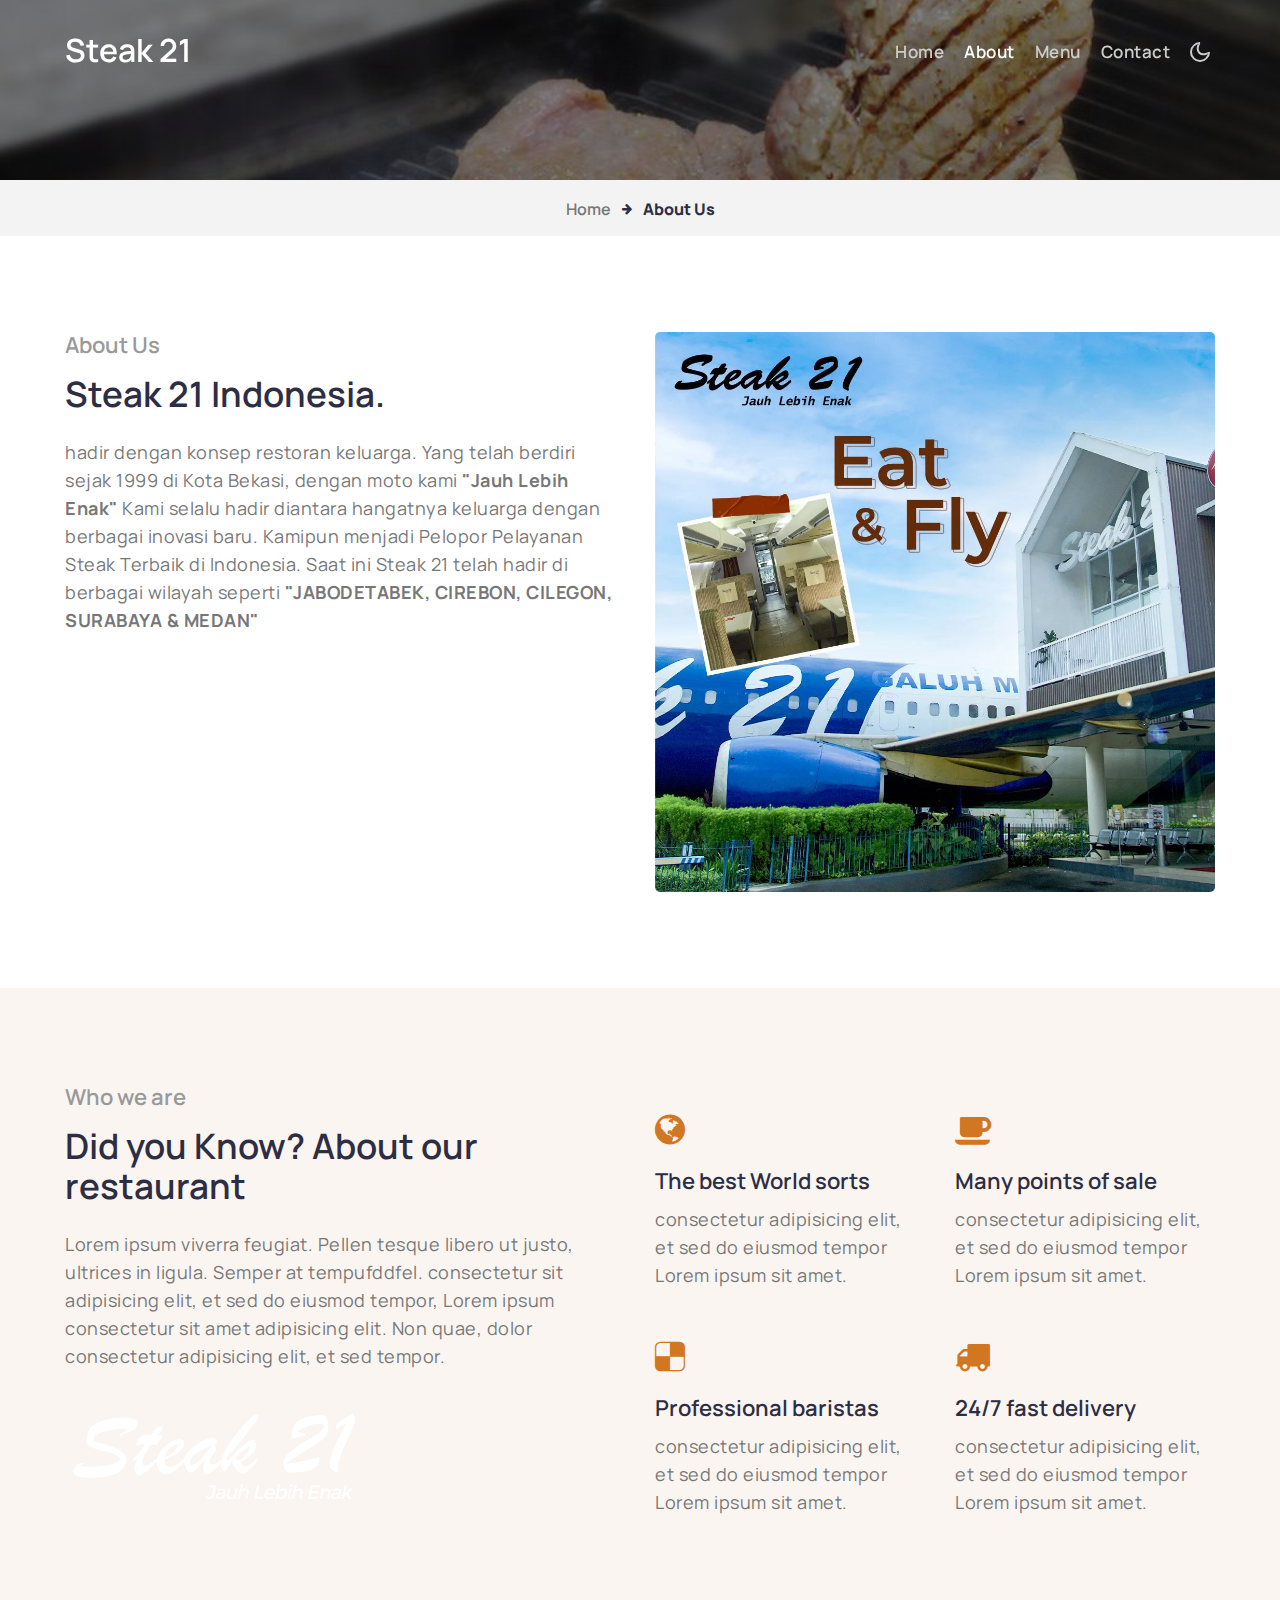
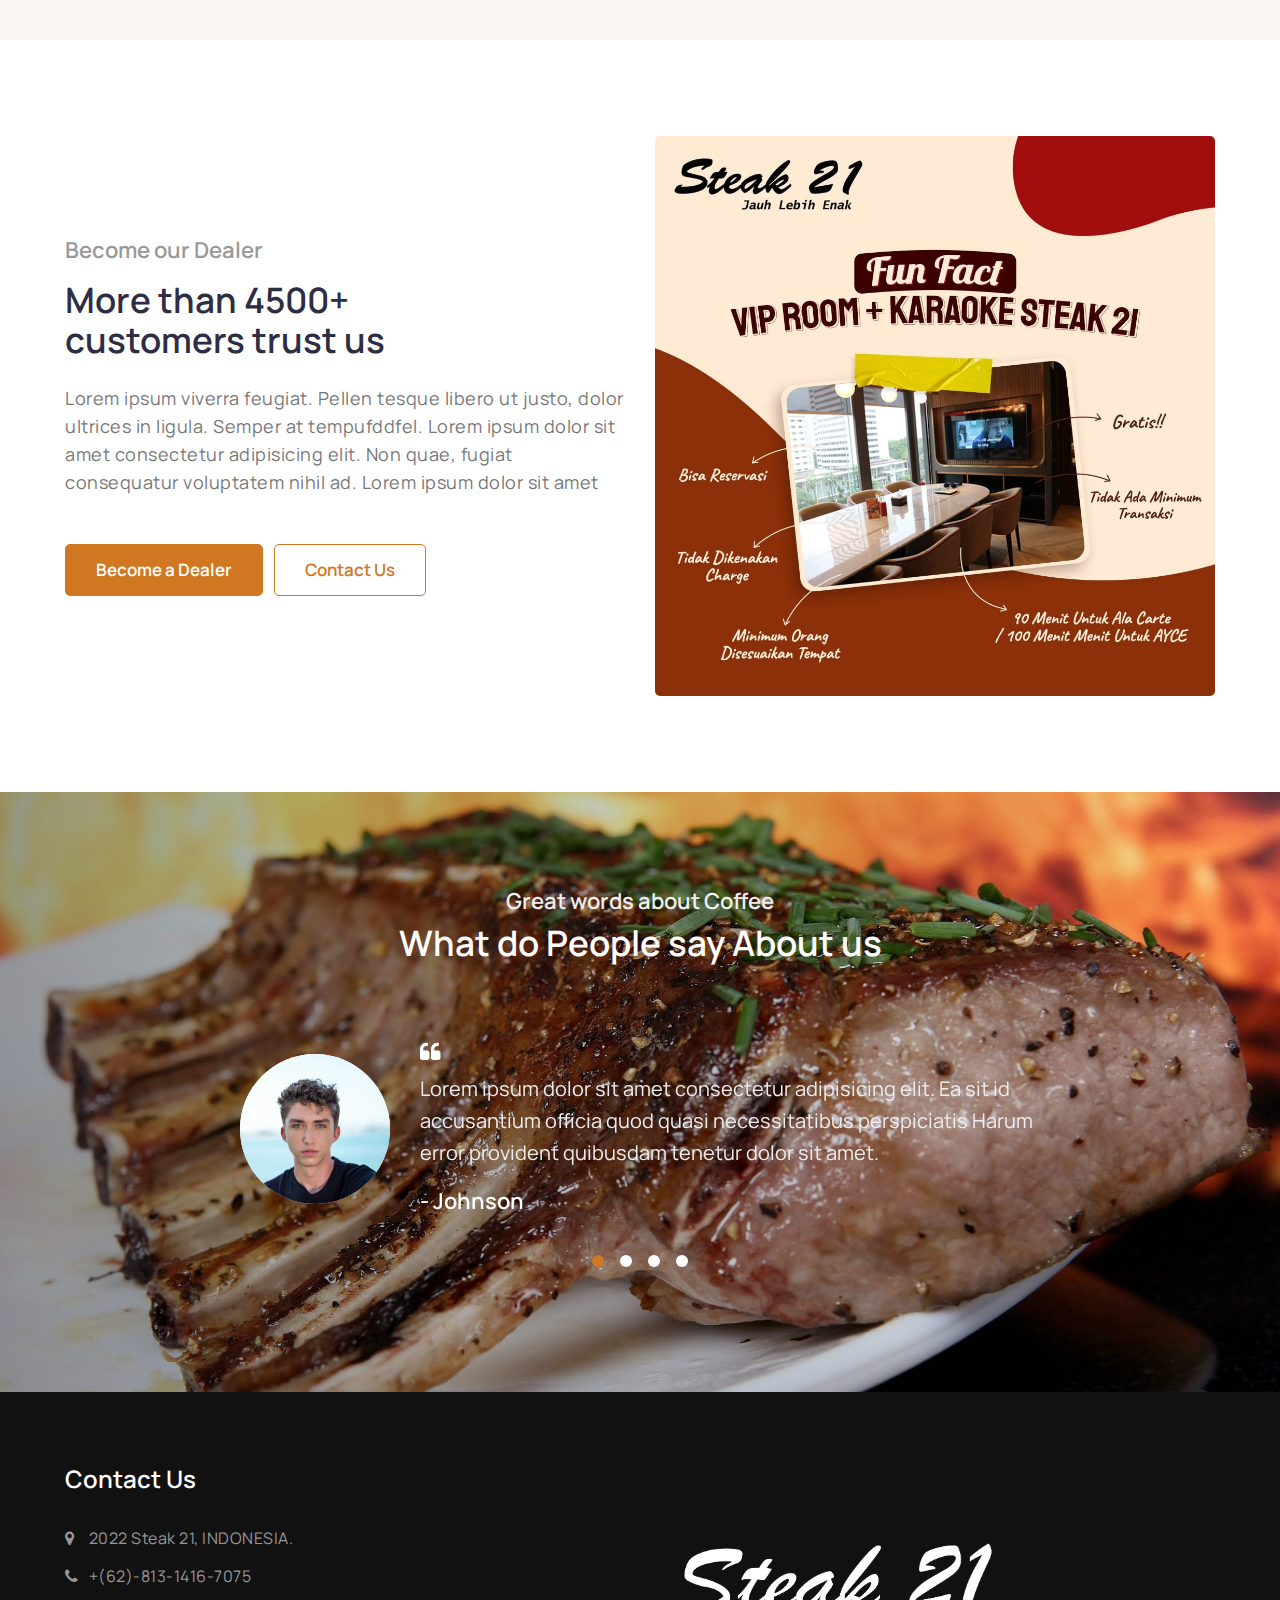
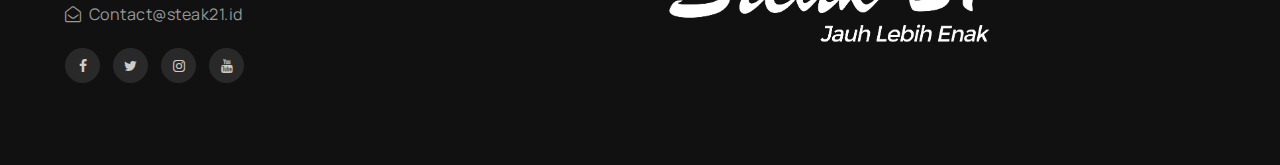
==== about.html @ 04c2fa5a "first commit" ====
<!doctype html>
<html lang="en">

<head>
    <!-- Required meta tags -->
    <meta charset="utf-8">
    <meta name="viewport" content="width=device-width, initial-scale=1, shrink-to-fit=no">
    <link rel="shortcut icon" href="assets/images/logo-steak-21-png-white.png" type="image/x-icon">

    <title>Restoran | Steak 21</title>

    <link href="//fonts.googleapis.com/css2?family=Manrope:wght@200;400;600&display=swap" rel="stylesheet">

    <!-- Template CSS -->
    <link rel="stylesheet" href="assets/css/style-starter.css">
</head>

<body>
    <!--header-->
    <header id="site-header" class="fixed-top">
        <div class="container">
            <nav class="navbar navbar-expand-lg navbar-dark stroke">
                <a class="navbar-brand" href="index.html">
                    <span></span> Steak 21
                </a>
                <!-- if logo is image enable this   
    <a class="navbar-brand" href="#index.html">
        <img src="image-path" alt="Your logo" title="Your logo" style="height:35px;" />
    </a> -->
                <button class="navbar-toggler  collapsed bg-gradient" type="button" data-toggle="collapse" data-target="#navbarTogglerDemo02" aria-controls="navbarTogglerDemo02" aria-expanded="false" aria-label="Toggle navigation">
              <span class="navbar-toggler-icon fa icon-expand fa-bars"></span>
              <span class="navbar-toggler-icon fa icon-close fa-times"></span>
              </span>
          </button>

                <div class="collapse navbar-collapse" id="navbarTogglerDemo02">
                    <ul class="navbar-nav ml-auto">
                        <li class="nav-item @@index__active">
                            <a class="nav-link" href="index.html">Home <span class="sr-only">(current)</span></a>
                        </li>
                        <li class="nav-item active">
                            <a class="nav-link" href="about.html">About</a>
                        </li>
                        <li class="nav-item @@menu__active">
                            <a class="nav-link" href="menu.html">Menu</a>
                        </li>
                        <li class="nav-item @@contact__active">
                            <a class="nav-link" href="contact.html">Contact</a>
                        </li>
                    </ul>
                </div>
                <!-- toggle switch for light and dark theme -->
                <div class="mobile-position">
                    <nav class="navigation">
                        <div class="theme-switch-wrapper">
                            <label class="theme-switch" for="checkbox">
                          <input type="checkbox" id="checkbox">
                          <div class="mode-container py-1">
                              <i class="gg-sun"></i>
                              <i class="gg-moon"></i>
                          </div>
                      </label>
                        </div>
                    </nav>
                </div>
                <!-- //toggle switch for light and dark theme -->
            </nav>
        </div>
    </header>
    <!--/header-->

    <div class="inner-banner">
    </div>
    <section class="w3l-breadcrumb">
        <div class="container">
            <ul class="breadcrumbs-custom-path">
                <li><a href="#url">Home</a></li>
                <li class="active"><span class="fa fa-arrow-right mx-2" aria-hidden="true"></span> About Us</li>
            </ul>
        </div>
    </section>
    <section class="w3l-aboutblock1 py-5" id="bottom">
        <div class="container py-lg-5 py-md-3">
            <div class="row">
                <div class="col-lg-6">
                    <h5 class="title-small mb-3">About Us</h5>
                    <h3 class="title-big">Steak 21 Indonesia.</h3>
                    <p class="mt-4">hadir dengan konsep restoran keluarga. Yang telah berdiri sejak 1999 di Kota Bekasi, dengan moto kami <b>"Jauh Lebih Enak"</b> Kami selalu hadir diantara hangatnya keluarga dengan berbagai inovasi baru. Kamipun menjadi Pelopor Pelayanan
                        Steak Terbaik di Indonesia. Saat ini Steak 21 telah hadir di berbagai wilayah seperti
                        <b>"JABODETABEK, CIREBON, CILEGON, SURABAYA & MEDAN"</b></p>
                    <!-- <ul class="rating-star mt-5">
                        <li><span class="fa fa-star"></span></li>
                        <li><span class="fa fa-star"></span></li>
                        <li><span class="fa fa-star"></span></li>
                        <li><span class="fa fa-star"></span></li>
                        <li><span class="fa fa-star-o"></span></li>
                    </ul>
                    <h3 class="title-small mt-2">"Best Steak di Indonesia!”</h3>
                    <p>“Duis cursus, mi quis viverra ornare, eros dolor interdum nulla, ut diam libero erat. Aenean faucibus nibh et justo cursus.”</p>
                    <h3 class="title-star mt-3">- Peter Johnson, Chef</h3> -->
                </div>
                <div class="col-lg-6 mt-lg-0 mt-5 ">
                    <img src="assets/images/eat-fly.jpg" alt="" class="radius-image img-fluid">
                </div>
            </div>
        </div>
    </section>
    <section class="w3l-about2 py-5">
        <div class="container py-lg-5">
            <div class="row cwp23-content">
                <div class="col-lg-6">
                    <h5 class="title-small mb-3">Who we are</h5>
                    <h3 class="title-big">Did you Know? About our restaurant</h3>
                    <p class="mt-4">Lorem ipsum viverra feugiat. Pellen tesque libero ut justo, ultrices in ligula. Semper at tempufddfel. consectetur sit adipisicing elit, et sed do eiusmod tempor, Lorem ipsum consectetur sit amet adipisicing elit. Non quae, dolor consectetur
                        adipisicing elit, et sed tempor.</p>
                    <img src="assets/images/logo-steak-21-png-white.png" class="img-fluid signature" width="300px" alt="my photo">
                </div>
                <div class="col-lg-6 cwp23-text align-self mt-lg-0 mt-5">
                    <div class="cwp23-text-cols">
                        <div class="column">
                            <span class="fa fa-globe" aria-hidden="true"></span>
                            <a href="services.html">The best World sorts</a>
                            <p>consectetur adipisicing elit, et sed do eiusmod tempor Lorem ipsum sit amet. </p>
                        </div>
                        <div class="column">
                            <span class="fa fa-coffee" aria-hidden="true"></span>
                            <a href="services.html">Many points of sale</a>
                            <p>consectetur adipisicing elit, et sed do eiusmod tempor Lorem ipsum sit amet. </p>
                        </div>
                        <div class="column">
                            <span class="fa fa-delicious" aria-hidden="true"></span>
                            <a href="services.html">Professional baristas</a>
                            <p>consectetur adipisicing elit, et sed do eiusmod tempor Lorem ipsum sit amet. </p>
                        </div>
                        <div class="column">
                            <span class="fa fa-truck" aria-hidden="true"></span>
                            <a href="services.html">24/7 fast delivery</a>
                            <p>consectetur adipisicing elit, et sed do eiusmod tempor Lorem ipsum sit amet. </p>
                        </div>
                    </div>
                </div>
            </div>
        </div>
    </section>
    <section class="w3l-aboutblock3 py-5">
        <div class="container py-lg-5 py-md-3">
            <div class="row">
                <div class="col-lg-6 align-self">
                    <h5 class="title-small mb-3">Become our Dealer</h5>
                    <h3 class="title-big">More than <span>4500+</span> <br>customers trust us</h3>
                    <p class="mt-4">Lorem ipsum viverra feugiat. Pellen tesque libero ut justo, dolor ultrices in ligula. Semper at tempufddfel. Lorem ipsum dolor sit amet consectetur adipisicing elit. Non quae, fugiat consequatur voluptatem nihil ad. Lorem ipsum dolor
                        sit amet</p>
                    <a href="contact.html" class="btn btn-style btn-primary mt-lg-5 mt-4 mr-2">Become a Dealer</a>
                    <a href="contact.html" class="btn btn-style border-btn mt-lg-5 mt-4">Contact Us</a>
                </div>
                <div class="col-lg-6 mt-lg-0 mt-5 ">
                    <img src="assets/images/2.jpg" alt="" class="radius-image img-fluid">
                </div>
            </div>
        </div>
    </section>
    <section class="w3l-testimonials py-5" id="testimonials">
        <!-- main-slider -->
        <div class="container py-lg-5 py-md-4 mb-md-0 mb-md-5 mb-4">
            <div class="heading text-center mx-auto">
                <h5 class="title-small text-center mb-2">Great words about Coffee</h5>
                <h3 class="title-big text-center mb-5">What do People say About us </h3>
            </div>
            <div class="owl-testimonial owl-carousel owl-theme">
                <div class="item">
                    <div class="slider-info">
                        <div class="img-circle">
                            <img src="assets/images/t1.jpg" class="img-fluid rounded" alt="client image">
                        </div>
                        <div class="message-info">
                            <span class="fa fa-quote-left mr-2"></span>
                            <div class="message">Lorem ipsum dolor sit amet consectetur adipisicing elit. Ea sit id accusantium officia quod quasi necessitatibus perspiciatis Harum error provident quibusdam tenetur dolor sit amet.</div>
                            <div class="name">- Johnson</div>
                        </div>
                    </div>
                </div>
                <div class="item">
                    <div class="slider-info">
                        <div class="img-circle">
                            <img src="assets/images/t2.jpg" class="img-fluid rounded" alt="client image">
                        </div>
                        <div class="message-info">
                            <span class="fa fa-quote-left mr-2"></span>
                            <div class="message">Lorem ipsum dolor sit amet consectetur adipisicing elit. Ea sit id accusantium officia quod quasi necessitatibus perspiciatis Harum error provident quibusdam tenetur.</div>
                            <div class="name">- Alexander</div>
                        </div>
                    </div>
                </div>
                <div class="item">
                    <div class="slider-info">
                        <div class="img-circle">
                            <img src="assets/images/t3.jpg" class="img-fluid rounded" alt="client image">
                        </div>
                        <div class="message-info">
                            <span class="fa fa-quote-left mr-2"></span>
                            <div class="message">Lorem ipsum dolor sit amet consectetur adipisicing elit. Ea sit id accusantium officia quod quasi necessitatibus perspiciatis Harum error provident quibusdam tenetur.</div>
                            <div class="name">- Smith roy</div>
                        </div>
                    </div>
                </div>
                <div class="item">
                    <div class="slider-info">
                        <div class="img-circle">
                            <img src="assets/images/t4.jpg" class="img-fluid rounded" alt="client image">
                        </div>
                        <div class="message-info">
                            <span class="fa fa-quote-left mr-2"></span>
                            <div class="message">Lorem ipsum dolor sit amet consectetur adipisicing elit. Ea sit id accusantium officia quod quasi necessitatibus perspiciatis Harum error provident quibusdam tenetur.</div>
                            <div class="name">- Elizabeth</div>
                        </div>
                    </div>
                </div>
            </div>
        </div>
        <!-- /main-slider -->
    </section>
    <!-- team -->
    <!-- <section class="w3l-team py-5" id="team">
        <div class="container py-lg-4 py-sm-3">
            <h5 class="title-small text-center mb-2">Meet our team</h5>
            <h3 class="title-big text-center mb-5">Behind the Taste </h3>
            <div class="row text-center">
                <div class="team-info col-md-3 col-6">
                    <div class="column position-relative">
                        <a href="#url"><img src="assets/images/t1.jpg" alt="" class="img-fluid radius-image" /></a>
                    </div>
                    <h4><a href="#team">John Doe</a></h4>
                    <h6>Barista</h6>
                    <div class="team-info">
                        <div class="caption">
                            <div class="social-icons-section text-center">
                                <a class="fac" href="#url">
                                    <span class="fa fa-facebook-official"></span>
                                </a>
                                <a class="twitter" href="#url">
                                    <span class="fa fa-twitter"></span>
                                </a>
                                <a class="instagram" href="#url">
                                    <span class="fa fa-instagram"></span>
                                </a>
                            </div>
                        </div>
                    </div>
                </div>
                <div class="team-info col-md-3 col-6">
                    <div class="column position-relative">
                        <a href="#url"><img src="assets/images/t2.jpg" alt="" class="img-fluid radius-image" /></a>
                    </div>
                    <h4><a href="#team">Alexander</a></h4>
                    <h6>Waiter</h6>
                    <div class="team-info">
                        <div class="caption">
                            <div class="social-icons-section text-center">
                                <a class="fac" href="#url">
                                    <span class="fa fa-facebook-official"></span>
                                </a>
                                <a class="twitter" href="#url">
                                    <span class="fa fa-twitter"></span>
                                </a>
                                <a class="instagram" href="#url">
                                    <span class="fa fa-instagram"></span>
                                </a>
                            </div>
                        </div>
                    </div>
                </div>
                <div class="team-info col-md-3 col-6 mt-md-0 mt-sm-5 mt-5">
                    <div class="column position-relative">
                        <a href="#url"><img src="assets/images/t3.jpg" alt="" class="img-fluid radius-image" /></a>
                    </div>
                    <h4><a href="#team">Martin ker</a> </h4>
                    <h6>Administrator</h6>
                    <div class="team-info">
                        <div class="caption">
                            <div class="social-icons-section text-center">
                                <a class="fac" href="#url">
                                    <span class="fa fa-facebook-official"></span>
                                </a>
                                <a class="twitter" href="#url">
                                    <span class="fa fa-twitter"></span>
                                </a>
                                <a class="instagram" href="#url">
                                    <span class="fa fa-instagram"></span>
                                </a>
                            </div>
                        </div>
                    </div>
                </div>
                <div class="team-info col-md-3 col-6 mt-md-0 mt-sm-5 mt-5">
                    <div class="column position-relative">
                        <a href="#url"><img src="assets/images/t4.jpg" alt="" class="img-fluid radius-image" /></a>
                    </div>
                    <h4><a href="#team">Elizabeth</a></h4>
                    <h6>Manager</h6>
                    <div class="team-info">
                        <div class="caption">
                            <div class="social-icons-section text-center">
                                <a class="fac" href="#url">
                                    <span class="fa fa-facebook-official"></span>
                                </a>
                                <a class="twitter" href="#url">
                                    <span class="fa fa-twitter"></span>
                                </a>
                                <a class="instagram" href="#url">
                                    <span class="fa fa-instagram"></span>
                                </a>
                            </div>
                        </div>
                    </div>
                </div>
            </div>
        </div>
    </section> -->
    <!-- team -->
    <section class="w3l-footer-29-main py-5">
        <div class="footer-29 py-lg-4 py-md-3">
            <div class="container">
                <div class="d-grid grid-col-4 footer-top-29">
                    <div class="footer-list-29 footer-1">
                        <h6 class="footer-title-29">Contact Us</h6>
                        <ul>
                            <li>
                                <p><span class="fa fa-map-marker"></span> 2022 Steak 21, INDONESIA.</p>
                            </li>
                            <li><a href="https://wa.me/6281314167075"><span class="fa fa-phone"></span> +(62)-813-1416-7075</a></li>
                            <li><a href="mailto:Contact@steak21.id" class="mail"><span class="fa fa-envelope-open-o"></span> Contact@steak21.id</a></li>
                        </ul>
                        <div class="main-social-footer-29">
                            <a href="https://www.facebook.com/steak21.id/" class="facebook"><span class="fa fa-facebook"></span></a>
                            <a href="https://twitter.com/steak21_id" class="twitter"><span class="fa fa-twitter"></span></a>
                            <a href="https://www.instagram.com/steak21_id/?hl=id" class="Instagram"><span class="fa fa-instagram"></span></a>
                            <a href="https://www.youtube.com/channel/UC6LGPvmJNjUQb0_FVAQQWpA" class="Youtube"><span class="fa fa-youtube"></span></a>
                        </div>
                    </div>
                    <div class="footer-list-29 footer-2">
                        <ul>
                            <h6 class="footer-title-29"></h6>
                            <li>
                                <a href="#"></a>
                            </li>
                            <li>
                                <a href="#"></a>
                            </li>
                            <li>
                                <a href="#"></a>
                            </li>
                            <li>
                                <a href="#"></a>
                            </li>
                            <li>
                                <a href="#"></a>
                            </li>
                        </ul>
                    </div>
                    <div class="footer-list-29 footer-3">

                        <h6 class="footer-title-29"></h6>
                        <p class="mb-3"></p>
                        <img src="assets/images/logo-steak-21-png-white.png" alt="" class="radius-image img-fluid">

                    </div>
                    <div class="footer-list-29 footer-4">
                        <ul>
                            <h6 class="footer-title-29"></h6>
                            <li>
                                <a href="#"></a>
                            </li>
                            <li>
                                <a href="#"></a>
                            </li>
                            <li>
                                <a href="#"></a>
                            </li>
                            <li>
                                <a href="#"></a>
                            </li>
                            <li>
                                <a href="#"></a>
                            </li>
                        </ul>
                    </div>
                </div>
            </div>
        </div>
        <!-- move top -->
        <button onclick="topFunction()" id="movetop" title="Go to top">
            <span class="fa fa-angle-up"></span>
        </button>
        <script>
            // When the user scrolls down 20px from the top of the document, show the button
            window.onscroll = function() {
                scrollFunction()
            };

            function scrollFunction() {
                if (document.body.scrollTop > 20 || document.documentElement.scrollTop > 20) {
                    document.getElementById("movetop").style.display = "block";
                } else {
                    document.getElementById("movetop").style.display = "none";
                }
            }

            // When the user clicks on the button, scroll to the top of the document
            function topFunction() {
                document.body.scrollTop = 0;
                document.documentElement.scrollTop = 0;
            }
        </script>
        <!-- /move top -->
    </section>

    <!-- Template JavaScript -->
    <script src="assets/js/jquery-3.3.1.min.js"></script>

    <!-- script for testimonials -->
    <script>
        $(document).ready(function() {
            $('.owl-testimonial').owlCarousel({
                loop: true,
                margin: 0,
                nav: true,
                responsiveClass: true,
                autoplay: false,
                autoplayTimeout: 5000,
                autoplaySpeed: 1000,
                autoplayHoverPause: false,
                responsive: {
                    0: {
                        items: 1,
                        nav: false
                    },
                    480: {
                        items: 1,
                        nav: false
                    },
                    667: {
                        items: 1,
                        nav: true
                    },
                    1000: {
                        items: 1,
                        nav: true
                    }
                }
            })
        })
    </script>
    <!-- //script for testimonials -->

    <script src="assets/js/theme-change.js"></script>

    <script src="assets/js/owl.carousel.js"></script>
    <!-- script for banner slider-->
    <script>
        $(document).ready(function() {
            $('.owl-one').owlCarousel({
                loop: true,
                margin: 0,
                nav: false,
                responsiveClass: true,
                autoplay: false,
                autoplayTimeout: 5000,
                autoplaySpeed: 1000,
                autoplayHoverPause: false,
                responsive: {
                    0: {
                        items: 1,
                        nav: false
                    },
                    480: {
                        items: 1,
                        nav: false
                    },
                    667: {
                        items: 1,
                        nav: true
                    },
                    1000: {
                        items: 1,
                        nav: true
                    }
                }
            })
        })
    </script>
    <!-- //script -->

    <!-- disable body scroll which navbar is in active -->
    <script>
        $(function() {
            $('.navbar-toggler').click(function() {
                $('body').toggleClass('noscroll');
            })
        });
    </script>
    <!-- disable body scroll which navbar is in active -->

    <!--/MENU-JS-->
    <script>
        $(window).on("scroll", function() {
            var scroll = $(window).scrollTop();

            if (scroll >= 80) {
                $("#site-header").addClass("nav-fixed");
            } else {
                $("#site-header").removeClass("nav-fixed");
            }
        });

        //Main navigation Active Class Add Remove
        $(".navbar-toggler").on("click", function() {
            $("header").toggleClass("active");
        });
        $(document).on("ready", function() {
            if ($(window).width() > 991) {
                $("header").removeClass("active");
            }
            $(window).on("resize", function() {
                if ($(window).width() > 991) {
                    $("header").removeClass("active");
                }
            });
        });
    </script>
    <!--//MENU-JS-->

    <script src="assets/js/bootstrap.min.js"></script>

</body>

</html>
---- assets/css/style-starter.css ----
@charset "UTF-8";
:root {
    --blue: #007bff;
    --indigo: #6610f2;
    --purple: #6f42c1;
    --pink: #e83e8c;
    --red: #dc3545;
    --orange: #fd7e14;
    --yellow: #ffc107;
    --green: #28a745;
    --teal: #20c997;
    --cyan: #17a2b8;
    --white: #fff;
    --gray: #6c757d;
    --gray-dark: #343a40;
    --primary: #d17721;
    --secondary: #6c757d;
    --success: #28a745;
    --info: #17a2b8;
    --warning: #ffc107;
    --danger: #dc3545;
    --light: #f8f9fa;
    --dark: #343a40;
    --breakpoint-xs: 0;
    --breakpoint-sm: 576px;
    --breakpoint-md: 768px;
    --breakpoint-lg: 992px;
    --breakpoint-xl: 1200px;
    --font-family-sans-serif: -apple-system, BlinkMacSystemFont, "Segoe UI", Roboto, "Helvetica Neue", Arial, "Noto Sans", sans-serif, "Apple Color Emoji", "Segoe UI Emoji", "Segoe UI Symbol", "Noto Color Emoji";
    --font-family-monospace: SFMono-Regular, Menlo, Monaco, Consolas, "Liberation Mono", "Courier New", monospace;
}

*,
*::before,
*::after {
    box-sizing: border-box;
}

html {
    font-family: sans-serif;
    line-height: 1.15;
    -webkit-text-size-adjust: 100%;
    -webkit-tap-highlight-color: rgba(0, 0, 0, 0);
}

article,
aside,
figcaption,
figure,
footer,
header,
hgroup,
main,
nav,
section {
    display: block;
}

body {
    margin: 0;
    font-family: -apple-system, BlinkMacSystemFont, "Segoe UI", Roboto, "Helvetica Neue", Arial, "Noto Sans", sans-serif, "Apple Color Emoji", "Segoe UI Emoji", "Segoe UI Symbol", "Noto Color Emoji";
    font-size: 1rem;
    font-weight: 400;
    line-height: 1.5;
    color: #212529;
    text-align: left;
    background-color: #fff;
}

[tabindex="-1"]:focus:not(:focus-visible) {
    outline: 0 !important;
}

hr {
    box-sizing: content-box;
    height: 0;
    overflow: visible;
}

h1,
h2,
h3,
h4,
h5,
h6 {
    margin-top: 0;
    margin-bottom: 0.5rem;
}

p {
    margin-top: 0;
    margin-bottom: 1rem;
}

abbr[title],
abbr[data-original-title] {
    text-decoration: underline;
    -webkit-text-decoration: underline dotted;
    text-decoration: underline dotted;
    cursor: help;
    border-bottom: 0;
    -webkit-text-decoration-skip-ink: none;
    text-decoration-skip-ink: none;
}

address {
    margin-bottom: 1rem;
    font-style: normal;
    line-height: inherit;
}

ol,
ul,
dl {
    margin-top: 0;
    margin-bottom: 1rem;
}

ol ol,
ul ul,
ol ul,
ul ol {
    margin-bottom: 0;
}

dt {
    font-weight: 700;
}

dd {
    margin-bottom: .5rem;
    margin-left: 0;
}

blockquote {
    margin: 0 0 1rem;
}

b,
strong {
    font-weight: bolder;
}

small {
    font-size: 80%;
}

sub,
sup {
    position: relative;
    font-size: 75%;
    line-height: 0;
    vertical-align: baseline;
}

sub {
    bottom: -.25em;
}

sup {
    top: -.5em;
}

a {
    color: #d17721;
    text-decoration: none;
    background-color: transparent;
}

a:hover {
    color: #8f5117;
    text-decoration: underline;
}

a:not([href]) {
    color: inherit;
    text-decoration: none;
}

a:not([href]):hover {
    color: inherit;
    text-decoration: none;
}

pre,
code,
kbd,
samp {
    font-family: SFMono-Regular, Menlo, Monaco, Consolas, "Liberation Mono", "Courier New", monospace;
    font-size: 1em;
}

pre {
    margin-top: 0;
    margin-bottom: 1rem;
    overflow: auto;
}

figure {
    margin: 0 0 1rem;
}

img {
    vertical-align: middle;
    border-style: none;
}

svg {
    overflow: hidden;
    vertical-align: middle;
}

table {
    border-collapse: collapse;
}

caption {
    padding-top: 0.75rem;
    padding-bottom: 0.75rem;
    color: #6c757d;
    text-align: left;
    caption-side: bottom;
}

th {
    text-align: inherit;
}

label {
    display: inline-block;
    margin-bottom: 0.5rem;
}

button {
    border-radius: 0;
}

button:focus {
    outline: 1px dotted;
    outline: 5px auto -webkit-focus-ring-color;
}

input,
button,
select,
optgroup,
textarea {
    margin: 0;
    font-family: inherit;
    font-size: inherit;
    line-height: inherit;
}

button,
input {
    overflow: visible;
}

button,
select {
    text-transform: none;
}

select {
    word-wrap: normal;
}

button,
[type="button"],
[type="reset"],
[type="submit"] {
    -webkit-appearance: button;
}

button:not(:disabled),
[type="button"]:not(:disabled),
[type="reset"]:not(:disabled),
[type="submit"]:not(:disabled) {
    cursor: pointer;
}

button::-moz-focus-inner,
[type="button"]::-moz-focus-inner,
[type="reset"]::-moz-focus-inner,
[type="submit"]::-moz-focus-inner {
    padding: 0;
    border-style: none;
}

input[type="radio"],
input[type="checkbox"] {
    box-sizing: border-box;
    padding: 0;
}

input[type="date"],
input[type="time"],
input[type="datetime-local"],
input[type="month"] {
    -webkit-appearance: listbox;
}

textarea {
    overflow: auto;
    resize: vertical;
}

fieldset {
    min-width: 0;
    padding: 0;
    margin: 0;
    border: 0;
}

legend {
    display: block;
    width: 100%;
    max-width: 100%;
    padding: 0;
    margin-bottom: .5rem;
    font-size: 1.5rem;
    line-height: inherit;
    color: inherit;
    white-space: normal;
}

@media (max-width: 1200px) {
    legend {
        font-size: calc(1.275rem + 0.3vw);
    }
}

progress {
    vertical-align: baseline;
}

[type="number"]::-webkit-inner-spin-button,
[type="number"]::-webkit-outer-spin-button {
    height: auto;
}

[type="search"] {
    outline-offset: -2px;
    -webkit-appearance: none;
}

[type="search"]::-webkit-search-decoration {
    -webkit-appearance: none;
}

::-webkit-file-upload-button {
    font: inherit;
    -webkit-appearance: button;
}

output {
    display: inline-block;
}

summary {
    display: list-item;
    cursor: pointer;
}

template {
    display: none;
}

[hidden] {
    display: none !important;
}

h1,
h2,
h3,
h4,
h5,
h6,
.h1,
.h2,
.h3,
.h4,
.h5,
.h6 {
    margin-bottom: 0.5rem;
    font-weight: 500;
    line-height: 1.2;
}

h1,
.h1 {
    font-size: 2.5rem;
}

@media (max-width: 1200px) {
    h1,
    .h1 {
        font-size: calc(1.375rem + 1.5vw);
    }
}

h2,
.h2 {
    font-size: 2rem;
}

@media (max-width: 1200px) {
    h2,
    .h2 {
        font-size: calc(1.325rem + 0.9vw);
    }
}

h3,
.h3 {
    font-size: 1.75rem;
}

@media (max-width: 1200px) {
    h3,
    .h3 {
        font-size: calc(1.3rem + 0.6vw);
    }
}

h4,
.h4 {
    font-size: 1.5rem;
}

@media (max-width: 1200px) {
    h4,
    .h4 {
        font-size: calc(1.275rem + 0.3vw);
    }
}

h5,
.h5 {
    font-size: 1.25rem;
}

h6,
.h6 {
    font-size: 1rem;
}

.lead {
    font-size: 1.25rem;
    font-weight: 300;
}

.display-1 {
    font-size: 6rem;
    font-weight: 300;
    line-height: 1.2;
}

@media (max-width: 1200px) {
    .display-1 {
        font-size: calc(1.725rem + 5.7vw);
    }
}

.display-2 {
    font-size: 5.5rem;
    font-weight: 300;
    line-height: 1.2;
}

@media (max-width: 1200px) {
    .display-2 {
        font-size: calc(1.675rem + 5.1vw);
    }
}

.display-3 {
    font-size: 4.5rem;
    font-weight: 300;
    line-height: 1.2;
}

@media (max-width: 1200px) {
    .display-3 {
        font-size: calc(1.575rem + 3.9vw);
    }
}

.display-4 {
    font-size: 3.5rem;
    font-weight: 300;
    line-height: 1.2;
}

@media (max-width: 1200px) {
    .display-4 {
        font-size: calc(1.475rem + 2.7vw);
    }
}

hr {
    margin-top: 1rem;
    margin-bottom: 1rem;
    border: 0;
    border-top: 1px solid rgba(0, 0, 0, 0.1);
}

small,
.small {
    font-size: 80%;
    font-weight: 400;
}

mark,
.mark {
    padding: 0.2em;
    background-color: #fcf8e3;
}

.list-unstyled {
    padding-left: 0;
    list-style: none;
}

.list-inline {
    padding-left: 0;
    list-style: none;
}

.list-inline-item {
    display: inline-block;
}

.list-inline-item:not(:last-child) {
    margin-right: 0.5rem;
}

.initialism {
    font-size: 90%;
    text-transform: uppercase;
}

.blockquote {
    margin-bottom: 1rem;
    font-size: 1.25rem;
}

.blockquote-footer {
    display: block;
    font-size: 80%;
    color: #6c757d;
}

.blockquote-footer::before {
    content: "\2014\00A0";
}

.img-fluid {
    max-width: 100%;
    height: auto;
}

.img-thumbnail {
    padding: 0.25rem;
    background-color: #fff;
    border: 1px solid #dee2e6;
    border-radius: 0.25rem;
    max-width: 100%;
    height: auto;
}

.figure {
    display: inline-block;
}

.figure-img {
    margin-bottom: 0.5rem;
    line-height: 1;
}

.figure-caption {
    font-size: 90%;
    color: #6c757d;
}

code {
    font-size: 87.5%;
    color: #e83e8c;
    word-wrap: break-word;
}

a>code {
    color: inherit;
}

kbd {
    padding: 0.2rem 0.4rem;
    font-size: 87.5%;
    color: #fff;
    background-color: #212529;
    border-radius: 0.2rem;
}

kbd kbd {
    padding: 0;
    font-size: 100%;
    font-weight: 700;
}

pre {
    display: block;
    font-size: 87.5%;
    color: #212529;
}

pre code {
    font-size: inherit;
    color: inherit;
    word-break: normal;
}

.pre-scrollable {
    max-height: 340px;
    overflow-y: scroll;
}

.container {
    width: 100%;
    padding-right: 15px;
    padding-left: 15px;
    margin-right: auto;
    margin-left: auto;
}

@media (min-width: 576px) {
    .container {
        max-width: 540px;
    }
}

@media (min-width: 768px) {
    .container {
        max-width: 720px;
    }
}

@media (min-width: 992px) {
    .container {
        max-width: 960px;
    }
}

@media (min-width: 1200px) {
    .container {
        max-width: 1140px;
    }
}

.container-fluid,
.container-sm,
.container-md,
.container-lg,
.container-xl {
    width: 100%;
    padding-right: 15px;
    padding-left: 15px;
    margin-right: auto;
    margin-left: auto;
}

@media (min-width: 576px) {
    .container,
    .container-sm {
        max-width: 540px;
    }
}

@media (min-width: 768px) {
    .container,
    .container-sm,
    .container-md {
        max-width: 720px;
    }
}

@media (min-width: 992px) {
    .container,
    .container-sm,
    .container-md,
    .container-lg {
        max-width: 960px;
    }
}

@media (min-width: 1200px) {
    .container,
    .container-sm,
    .container-md,
    .container-lg,
    .container-xl {
        max-width: 1140px;
    }
}

.row {
    display: flex;
    flex-wrap: wrap;
    margin-right: -15px;
    margin-left: -15px;
}

.no-gutters {
    margin-right: 0;
    margin-left: 0;
}

.no-gutters>.col,
.no-gutters>[class*="col-"] {
    padding-right: 0;
    padding-left: 0;
}

.col-1,
.col-2,
.col-3,
.col-4,
.col-5,
.col-6,
.col-7,
.col-8,
.col-9,
.col-10,
.col-11,
.col-12,
.col,
.col-auto,
.col-sm-1,
.col-sm-2,
.col-sm-3,
.col-sm-4,
.col-sm-5,
.col-sm-6,
.col-sm-7,
.col-sm-8,
.col-sm-9,
.col-sm-10,
.col-sm-11,
.col-sm-12,
.col-sm,
.col-sm-auto,
.col-md-1,
.col-md-2,
.col-md-3,
.col-md-4,
.col-md-5,
.col-md-6,
.col-md-7,
.col-md-8,
.col-md-9,
.col-md-10,
.col-md-11,
.col-md-12,
.col-md,
.col-md-auto,
.col-lg-1,
.col-lg-2,
.col-lg-3,
.col-lg-4,
.col-lg-5,
.col-lg-6,
.col-lg-7,
.col-lg-8,
.col-lg-9,
.col-lg-10,
.col-lg-11,
.col-lg-12,
.col-lg,
.col-lg-auto,
.col-xl-1,
.col-xl-2,
.col-xl-3,
.col-xl-4,
.col-xl-5,
.col-xl-6,
.col-xl-7,
.col-xl-8,
.col-xl-9,
.col-xl-10,
.col-xl-11,
.col-xl-12,
.col-xl,
.col-xl-auto {
    position: relative;
    width: 100%;
    padding-right: 15px;
    padding-left: 15px;
}

.col {
    flex-basis: 0;
    flex-grow: 1;
    max-width: 100%;
}

.row-cols-1>* {
    flex: 0 0 100%;
    max-width: 100%;
}

.row-cols-2>* {
    flex: 0 0 50%;
    max-width: 50%;
}

.row-cols-3>* {
    flex: 0 0 33.33333%;
    max-width: 33.33333%;
}

.row-cols-4>* {
    flex: 0 0 25%;
    max-width: 25%;
}

.row-cols-5>* {
    flex: 0 0 20%;
    max-width: 20%;
}

.row-cols-6>* {
    flex: 0 0 16.66667%;
    max-width: 16.66667%;
}

.col-auto {
    flex: 0 0 auto;
    width: auto;
    max-width: 100%;
}

.col-1 {
    flex: 0 0 8.33333%;
    max-width: 8.33333%;
}

.col-2 {
    flex: 0 0 16.66667%;
    max-width: 16.66667%;
}

.col-3 {
    flex: 0 0 25%;
    max-width: 25%;
}

.col-4 {
    flex: 0 0 33.33333%;
    max-width: 33.33333%;
}

.col-5 {
    flex: 0 0 41.66667%;
    max-width: 41.66667%;
}

.col-6 {
    flex: 0 0 50%;
    max-width: 50%;
}

.col-7 {
    flex: 0 0 58.33333%;
    max-width: 58.33333%;
}

.col-8 {
    flex: 0 0 66.66667%;
    max-width: 66.66667%;
}

.col-9 {
    flex: 0 0 75%;
    max-width: 75%;
}

.col-10 {
    flex: 0 0 83.33333%;
    max-width: 83.33333%;
}

.col-11 {
    flex: 0 0 91.66667%;
    max-width: 91.66667%;
}

.col-12 {
    flex: 0 0 100%;
    max-width: 100%;
}

.order-first {
    order: -1;
}

.order-last {
    order: 13;
}

.order-0 {
    order: 0;
}

.order-1 {
    order: 1;
}

.order-2 {
    order: 2;
}

.order-3 {
    order: 3;
}

.order-4 {
    order: 4;
}

.order-5 {
    order: 5;
}

.order-6 {
    order: 6;
}

.order-7 {
    order: 7;
}

.order-8 {
    order: 8;
}

.order-9 {
    order: 9;
}

.order-10 {
    order: 10;
}

.order-11 {
    order: 11;
}

.order-12 {
    order: 12;
}

.offset-1 {
    margin-left: 8.33333%;
}

.offset-2 {
    margin-left: 16.66667%;
}

.offset-3 {
    margin-left: 25%;
}

.offset-4 {
    margin-left: 33.33333%;
}

.offset-5 {
    margin-left: 41.66667%;
}

.offset-6 {
    margin-left: 50%;
}

.offset-7 {
    margin-left: 58.33333%;
}

.offset-8 {
    margin-left: 66.66667%;
}

.offset-9 {
    margin-left: 75%;
}

.offset-10 {
    margin-left: 83.33333%;
}

.offset-11 {
    margin-left: 91.66667%;
}

@media (min-width: 576px) {
    .col-sm {
        flex-basis: 0;
        flex-grow: 1;
        max-width: 100%;
    }
    .row-cols-sm-1>* {
        flex: 0 0 100%;
        max-width: 100%;
    }
    .row-cols-sm-2>* {
        flex: 0 0 50%;
        max-width: 50%;
    }
    .row-cols-sm-3>* {
        flex: 0 0 33.33333%;
        max-width: 33.33333%;
    }
    .row-cols-sm-4>* {
        flex: 0 0 25%;
        max-width: 25%;
    }
    .row-cols-sm-5>* {
        flex: 0 0 20%;
        max-width: 20%;
    }
    .row-cols-sm-6>* {
        flex: 0 0 16.66667%;
        max-width: 16.66667%;
    }
    .col-sm-auto {
        flex: 0 0 auto;
        width: auto;
        max-width: 100%;
    }
    .col-sm-1 {
        flex: 0 0 8.33333%;
        max-width: 8.33333%;
    }
    .col-sm-2 {
        flex: 0 0 16.66667%;
        max-width: 16.66667%;
    }
    .col-sm-3 {
        flex: 0 0 25%;
        max-width: 25%;
    }
    .col-sm-4 {
        flex: 0 0 33.33333%;
        max-width: 33.33333%;
    }
    .col-sm-5 {
        flex: 0 0 41.66667%;
        max-width: 41.66667%;
    }
    .col-sm-6 {
        flex: 0 0 50%;
        max-width: 50%;
    }
    .col-sm-7 {
        flex: 0 0 58.33333%;
        max-width: 58.33333%;
    }
    .col-sm-8 {
        flex: 0 0 66.66667%;
        max-width: 66.66667%;
    }
    .col-sm-9 {
        flex: 0 0 75%;
        max-width: 75%;
    }
    .col-sm-10 {
        flex: 0 0 83.33333%;
        max-width: 83.33333%;
    }
    .col-sm-11 {
        flex: 0 0 91.66667%;
        max-width: 91.66667%;
    }
    .col-sm-12 {
        flex: 0 0 100%;
        max-width: 100%;
    }
    .order-sm-first {
        order: -1;
    }
    .order-sm-last {
        order: 13;
    }
    .order-sm-0 {
        order: 0;
    }
    .order-sm-1 {
        order: 1;
    }
    .order-sm-2 {
        order: 2;
    }
    .order-sm-3 {
        order: 3;
    }
    .order-sm-4 {
        order: 4;
    }
    .order-sm-5 {
        order: 5;
    }
    .order-sm-6 {
        order: 6;
    }
    .order-sm-7 {
        order: 7;
    }
    .order-sm-8 {
        order: 8;
    }
    .order-sm-9 {
        order: 9;
    }
    .order-sm-10 {
        order: 10;
    }
    .order-sm-11 {
        order: 11;
    }
    .order-sm-12 {
        order: 12;
    }
    .offset-sm-0 {
        margin-left: 0;
    }
    .offset-sm-1 {
        margin-left: 8.33333%;
    }
    .offset-sm-2 {
        margin-left: 16.66667%;
    }
    .offset-sm-3 {
        margin-left: 25%;
    }
    .offset-sm-4 {
        margin-left: 33.33333%;
    }
    .offset-sm-5 {
        margin-left: 41.66667%;
    }
    .offset-sm-6 {
        margin-left: 50%;
    }
    .offset-sm-7 {
        margin-left: 58.33333%;
    }
    .offset-sm-8 {
        margin-left: 66.66667%;
    }
    .offset-sm-9 {
        margin-left: 75%;
    }
    .offset-sm-10 {
        margin-left: 83.33333%;
    }
    .offset-sm-11 {
        margin-left: 91.66667%;
    }
}

@media (min-width: 768px) {
    .col-md {
        flex-basis: 0;
        flex-grow: 1;
        max-width: 100%;
    }
    .row-cols-md-1>* {
        flex: 0 0 100%;
        max-width: 100%;
    }
    .row-cols-md-2>* {
        flex: 0 0 50%;
        max-width: 50%;
    }
    .row-cols-md-3>* {
        flex: 0 0 33.33333%;
        max-width: 33.33333%;
    }
    .row-cols-md-4>* {
        flex: 0 0 25%;
        max-width: 25%;
    }
    .row-cols-md-5>* {
        flex: 0 0 20%;
        max-width: 20%;
    }
    .row-cols-md-6>* {
        flex: 0 0 16.66667%;
        max-width: 16.66667%;
    }
    .col-md-auto {
        flex: 0 0 auto;
        width: auto;
        max-width: 100%;
    }
    .col-md-1 {
        flex: 0 0 8.33333%;
        max-width: 8.33333%;
    }
    .col-md-2 {
        flex: 0 0 16.66667%;
        max-width: 16.66667%;
    }
    .col-md-3 {
        flex: 0 0 25%;
        max-width: 25%;
    }
    .col-md-4 {
        flex: 0 0 33.33333%;
        max-width: 33.33333%;
    }
    .col-md-5 {
        flex: 0 0 41.66667%;
        max-width: 41.66667%;
    }
    .col-md-6 {
        flex: 0 0 50%;
        max-width: 50%;
    }
    .col-md-7 {
        flex: 0 0 58.33333%;
        max-width: 58.33333%;
    }
    .col-md-8 {
        flex: 0 0 66.66667%;
        max-width: 66.66667%;
    }
    .col-md-9 {
        flex: 0 0 75%;
        max-width: 75%;
    }
    .col-md-10 {
        flex: 0 0 83.33333%;
        max-width: 83.33333%;
    }
    .col-md-11 {
        flex: 0 0 91.66667%;
        max-width: 91.66667%;
    }
    .col-md-12 {
        flex: 0 0 100%;
        max-width: 100%;
    }
    .order-md-first {
        order: -1;
    }
    .order-md-last {
        order: 13;
    }
    .order-md-0 {
        order: 0;
    }
    .order-md-1 {
        order: 1;
    }
    .order-md-2 {
        order: 2;
    }
    .order-md-3 {
        order: 3;
    }
    .order-md-4 {
        order: 4;
    }
    .order-md-5 {
        order: 5;
    }
    .order-md-6 {
        order: 6;
    }
    .order-md-7 {
        order: 7;
    }
    .order-md-8 {
        order: 8;
    }
    .order-md-9 {
        order: 9;
    }
    .order-md-10 {
        order: 10;
    }
    .order-md-11 {
        order: 11;
    }
    .order-md-12 {
        order: 12;
    }
    .offset-md-0 {
        margin-left: 0;
    }
    .offset-md-1 {
        margin-left: 8.33333%;
    }
    .offset-md-2 {
        margin-left: 16.66667%;
    }
    .offset-md-3 {
        margin-left: 25%;
    }
    .offset-md-4 {
        margin-left: 33.33333%;
    }
    .offset-md-5 {
        margin-left: 41.66667%;
    }
    .offset-md-6 {
        margin-left: 50%;
    }
    .offset-md-7 {
        margin-left: 58.33333%;
    }
    .offset-md-8 {
        margin-left: 66.66667%;
    }
    .offset-md-9 {
        margin-left: 75%;
    }
    .offset-md-10 {
        margin-left: 83.33333%;
    }
    .offset-md-11 {
        margin-left: 91.66667%;
    }
}

@media (min-width: 992px) {
    .col-lg {
        flex-basis: 0;
        flex-grow: 1;
        max-width: 100%;
    }
    .row-cols-lg-1>* {
        flex: 0 0 100%;
        max-width: 100%;
    }
    .row-cols-lg-2>* {
        flex: 0 0 50%;
        max-width: 50%;
    }
    .row-cols-lg-3>* {
        flex: 0 0 33.33333%;
        max-width: 33.33333%;
    }
    .row-cols-lg-4>* {
        flex: 0 0 25%;
        max-width: 25%;
    }
    .row-cols-lg-5>* {
        flex: 0 0 20%;
        max-width: 20%;
    }
    .row-cols-lg-6>* {
        flex: 0 0 16.66667%;
        max-width: 16.66667%;
    }
    .col-lg-auto {
        flex: 0 0 auto;
        width: auto;
        max-width: 100%;
    }
    .col-lg-1 {
        flex: 0 0 8.33333%;
        max-width: 8.33333%;
    }
    .col-lg-2 {
        flex: 0 0 16.66667%;
        max-width: 16.66667%;
    }
    .col-lg-3 {
        flex: 0 0 25%;
        max-width: 25%;
    }
    .col-lg-4 {
        flex: 0 0 33.33333%;
        max-width: 33.33333%;
    }
    .col-lg-5 {
        flex: 0 0 41.66667%;
        max-width: 41.66667%;
    }
    .col-lg-6 {
        flex: 0 0 50%;
        max-width: 50%;
    }
    .col-lg-7 {
        flex: 0 0 58.33333%;
        max-width: 58.33333%;
    }
    .col-lg-8 {
        flex: 0 0 66.66667%;
        max-width: 66.66667%;
    }
    .col-lg-9 {
        flex: 0 0 75%;
        max-width: 75%;
    }
    .col-lg-10 {
        flex: 0 0 83.33333%;
        max-width: 83.33333%;
    }
    .col-lg-11 {
        flex: 0 0 91.66667%;
        max-width: 91.66667%;
    }
    .col-lg-12 {
        flex: 0 0 100%;
        max-width: 100%;
    }
    .order-lg-first {
        order: -1;
    }
    .order-lg-last {
        order: 13;
    }
    .order-lg-0 {
        order: 0;
    }
    .order-lg-1 {
        order: 1;
    }
    .order-lg-2 {
        order: 2;
    }
    .order-lg-3 {
        order: 3;
    }
    .order-lg-4 {
        order: 4;
    }
    .order-lg-5 {
        order: 5;
    }
    .order-lg-6 {
        order: 6;
    }
    .order-lg-7 {
        order: 7;
    }
    .order-lg-8 {
        order: 8;
    }
    .order-lg-9 {
        order: 9;
    }
    .order-lg-10 {
        order: 10;
    }
    .order-lg-11 {
        order: 11;
    }
    .order-lg-12 {
        order: 12;
    }
    .offset-lg-0 {
        margin-left: 0;
    }
    .offset-lg-1 {
        margin-left: 8.33333%;
    }
    .offset-lg-2 {
        margin-left: 16.66667%;
    }
    .offset-lg-3 {
        margin-left: 25%;
    }
    .offset-lg-4 {
        margin-left: 33.33333%;
    }
    .offset-lg-5 {
        margin-left: 41.66667%;
    }
    .offset-lg-6 {
        margin-left: 50%;
    }
    .offset-lg-7 {
        margin-left: 58.33333%;
    }
    .offset-lg-8 {
        margin-left: 66.66667%;
    }
    .offset-lg-9 {
        margin-left: 75%;
    }
    .offset-lg-10 {
        margin-left: 83.33333%;
    }
    .offset-lg-11 {
        margin-left: 91.66667%;
    }
}

@media (min-width: 1200px) {
    .col-xl {
        flex-basis: 0;
        flex-grow: 1;
        max-width: 100%;
    }
    .row-cols-xl-1>* {
        flex: 0 0 100%;
        max-width: 100%;
    }
    .row-cols-xl-2>* {
        flex: 0 0 50%;
        max-width: 50%;
    }
    .row-cols-xl-3>* {
        flex: 0 0 33.33333%;
        max-width: 33.33333%;
    }
    .row-cols-xl-4>* {
        flex: 0 0 25%;
        max-width: 25%;
    }
    .row-cols-xl-5>* {
        flex: 0 0 20%;
        max-width: 20%;
    }
    .row-cols-xl-6>* {
        flex: 0 0 16.66667%;
        max-width: 16.66667%;
    }
    .col-xl-auto {
        flex: 0 0 auto;
        width: auto;
        max-width: 100%;
    }
    .col-xl-1 {
        flex: 0 0 8.33333%;
        max-width: 8.33333%;
    }
    .col-xl-2 {
        flex: 0 0 16.66667%;
        max-width: 16.66667%;
    }
    .col-xl-3 {
        flex: 0 0 25%;
        max-width: 25%;
    }
    .col-xl-4 {
        flex: 0 0 33.33333%;
        max-width: 33.33333%;
    }
    .col-xl-5 {
        flex: 0 0 41.66667%;
        max-width: 41.66667%;
    }
    .col-xl-6 {
        flex: 0 0 50%;
        max-width: 50%;
    }
    .col-xl-7 {
        flex: 0 0 58.33333%;
        max-width: 58.33333%;
    }
    .col-xl-8 {
        flex: 0 0 66.66667%;
        max-width: 66.66667%;
    }
    .col-xl-9 {
        flex: 0 0 75%;
        max-width: 75%;
    }
    .col-xl-10 {
        flex: 0 0 83.33333%;
        max-width: 83.33333%;
    }
    .col-xl-11 {
        flex: 0 0 91.66667%;
        max-width: 91.66667%;
    }
    .col-xl-12 {
        flex: 0 0 100%;
        max-width: 100%;
    }
    .order-xl-first {
        order: -1;
    }
    .order-xl-last {
        order: 13;
    }
    .order-xl-0 {
        order: 0;
    }
    .order-xl-1 {
        order: 1;
    }
    .order-xl-2 {
        order: 2;
    }
    .order-xl-3 {
        order: 3;
    }
    .order-xl-4 {
        order: 4;
    }
    .order-xl-5 {
        order: 5;
    }
    .order-xl-6 {
        order: 6;
    }
    .order-xl-7 {
        order: 7;
    }
    .order-xl-8 {
        order: 8;
    }
    .order-xl-9 {
        order: 9;
    }
    .order-xl-10 {
        order: 10;
    }
    .order-xl-11 {
        order: 11;
    }
    .order-xl-12 {
        order: 12;
    }
    .offset-xl-0 {
        margin-left: 0;
    }
    .offset-xl-1 {
        margin-left: 8.33333%;
    }
    .offset-xl-2 {
        margin-left: 16.66667%;
    }
    .offset-xl-3 {
        margin-left: 25%;
    }
    .offset-xl-4 {
        margin-left: 33.33333%;
    }
    .offset-xl-5 {
        margin-left: 41.66667%;
    }
    .offset-xl-6 {
        margin-left: 50%;
    }
    .offset-xl-7 {
        margin-left: 58.33333%;
    }
    .offset-xl-8 {
        margin-left: 66.66667%;
    }
    .offset-xl-9 {
        margin-left: 75%;
    }
    .offset-xl-10 {
        margin-left: 83.33333%;
    }
    .offset-xl-11 {
        margin-left: 91.66667%;
    }
}

.table {
    width: 100%;
    margin-bottom: 1rem;
    color: #212529;
}

.table th,
.table td {
    padding: 0.75rem;
    vertical-align: top;
    border-top: 1px solid #dee2e6;
}

.table thead th {
    vertical-align: bottom;
    border-bottom: 2px solid #dee2e6;
}

.table tbody+tbody {
    border-top: 2px solid #dee2e6;
}

.table-sm th,
.table-sm td {
    padding: 0.3rem;
}

.table-bordered {
    border: 1px solid #dee2e6;
}

.table-bordered th,
.table-bordered td {
    border: 1px solid #dee2e6;
}

.table-bordered thead th,
.table-bordered thead td {
    border-bottom-width: 2px;
}

.table-borderless th,
.table-borderless td,
.table-borderless thead th,
.table-borderless tbody+tbody {
    border: 0;
}

.table-striped tbody tr:nth-of-type(odd) {
    background-color: rgba(0, 0, 0, 0.05);
}

.table-hover tbody tr:hover {
    color: #212529;
    background-color: rgba(0, 0, 0, 0.075);
}

.table-primary,
.table-primary>th,
.table-primary>td {
    background-color: #f2d9c1;
}

.table-primary th,
.table-primary td,
.table-primary thead th,
.table-primary tbody+tbody {
    border-color: #e7b88c;
}

.table-hover .table-primary:hover {
    background-color: #eeccac;
}

.table-hover .table-primary:hover>td,
.table-hover .table-primary:hover>th {
    background-color: #eeccac;
}

.table-secondary,
.table-secondary>th,
.table-secondary>td {
    background-color: #d6d8db;
}

.table-secondary th,
.table-secondary td,
.table-secondary thead th,
.table-secondary tbody+tbody {
    border-color: #b3b7bb;
}

.table-hover .table-secondary:hover {
    background-color: #c8cbcf;
}

.table-hover .table-secondary:hover>td,
.table-hover .table-secondary:hover>th {
    background-color: #c8cbcf;
}

.table-success,
.table-success>th,
.table-success>td {
    background-color: #c3e6cb;
}

.table-success th,
.table-success td,
.table-success thead th,
.table-success tbody+tbody {
    border-color: #8fd19e;
}

.table-hover .table-success:hover {
    background-color: #b1dfbb;
}

.table-hover .table-success:hover>td,
.table-hover .table-success:hover>th {
    background-color: #b1dfbb;
}

.table-info,
.table-info>th,
.table-info>td {
    background-color: #bee5eb;
}

.table-info th,
.table-info td,
.table-info thead th,
.table-info tbody+tbody {
    border-color: #86cfda;
}

.table-hover .table-info:hover {
    background-color: #abdde5;
}

.table-hover .table-info:hover>td,
.table-hover .table-info:hover>th {
    background-color: #abdde5;
}

.table-warning,
.table-warning>th,
.table-warning>td {
    background-color: #ffeeba;
}

.table-warning th,
.table-warning td,
.table-warning thead th,
.table-warning tbody+tbody {
    border-color: #ffdf7e;
}

.table-hover .table-warning:hover {
    background-color: #ffe8a1;
}

.table-hover .table-warning:hover>td,
.table-hover .table-warning:hover>th {
    background-color: #ffe8a1;
}

.table-danger,
.table-danger>th,
.table-danger>td {
    background-color: #f5c6cb;
}

.table-danger th,
.table-danger td,
.table-danger thead th,
.table-danger tbody+tbody {
    border-color: #ed969e;
}

.table-hover .table-danger:hover {
    background-color: #f1b0b7;
}

.table-hover .table-danger:hover>td,
.table-hover .table-danger:hover>th {
    background-color: #f1b0b7;
}

.table-light,
.table-light>th,
.table-light>td {
    background-color: #fdfdfe;
}

.table-light th,
.table-light td,
.table-light thead th,
.table-light tbody+tbody {
    border-color: #fbfcfc;
}

.table-hover .table-light:hover {
    background-color: #ececf6;
}

.table-hover .table-light:hover>td,
.table-hover .table-light:hover>th {
    background-color: #ececf6;
}

.table-dark,
.table-dark>th,
.table-dark>td {
    background-color: #c6c8ca;
}

.table-dark th,
.table-dark td,
.table-dark thead th,
.table-dark tbody+tbody {
    border-color: #95999c;
}

.table-hover .table-dark:hover {
    background-color: #b9bbbe;
}

.table-hover .table-dark:hover>td,
.table-hover .table-dark:hover>th {
    background-color: #b9bbbe;
}

.table-active,
.table-active>th,
.table-active>td {
    background-color: rgba(0, 0, 0, 0.075);
}

.table-hover .table-active:hover {
    background-color: rgba(0, 0, 0, 0.075);
}

.table-hover .table-active:hover>td,
.table-hover .table-active:hover>th {
    background-color: rgba(0, 0, 0, 0.075);
}

.table .thead-dark th {
    color: #fff;
    background-color: #343a40;
    border-color: #454d55;
}

.table .thead-light th {
    color: #495057;
    background-color: #e9ecef;
    border-color: #dee2e6;
}

.table-dark {
    color: #fff;
    background-color: #343a40;
}

.table-dark th,
.table-dark td,
.table-dark thead th {
    border-color: #454d55;
}

.table-dark.table-bordered {
    border: 0;
}

.table-dark.table-striped tbody tr:nth-of-type(odd) {
    background-color: rgba(255, 255, 255, 0.05);
}

.table-dark.table-hover tbody tr:hover {
    color: #fff;
    background-color: rgba(255, 255, 255, 0.075);
}

@media (max-width: 575.98px) {
    .table-responsive-sm {
        display: block;
        width: 100%;
        overflow-x: auto;
        -webkit-overflow-scrolling: touch;
    }
    .table-responsive-sm>.table-bordered {
        border: 0;
    }
}

@media (max-width: 767.98px) {
    .table-responsive-md {
        display: block;
        width: 100%;
        overflow-x: auto;
        -webkit-overflow-scrolling: touch;
    }
    .table-responsive-md>.table-bordered {
        border: 0;
    }
}

@media (max-width: 991.98px) {
    .table-responsive-lg {
        display: block;
        width: 100%;
        overflow-x: auto;
        -webkit-overflow-scrolling: touch;
    }
    .table-responsive-lg>.table-bordered {
        border: 0;
    }
}

@media (max-width: 1199.98px) {
    .table-responsive-xl {
        display: block;
        width: 100%;
        overflow-x: auto;
        -webkit-overflow-scrolling: touch;
    }
    .table-responsive-xl>.table-bordered {
        border: 0;
    }
}

.table-responsive {
    display: block;
    width: 100%;
    overflow-x: auto;
    -webkit-overflow-scrolling: touch;
}

.table-responsive>.table-bordered {
    border: 0;
}

.form-control {
    display: block;
    width: 100%;
    height: calc(1.5em + 0.75rem + 2px);
    padding: 0.375rem 0.75rem;
    font-size: 1rem;
    font-weight: 400;
    line-height: 1.5;
    color: #495057;
    background-color: #fff;
    background-clip: padding-box;
    border: 1px solid #ced4da;
    border-radius: 0.25rem;
    transition: border-color 0.15s ease-in-out, box-shadow 0.15s ease-in-out;
}

@media (prefers-reduced-motion: reduce) {
    .form-control {
        transition: none;
    }
}

.form-control::-ms-expand {
    background-color: transparent;
    border: 0;
}

.form-control:-moz-focusring {
    color: transparent;
    text-shadow: 0 0 0 #495057;
}

.form-control:focus {
    color: #495057;
    background-color: #fff;
    border-color: #ecb886;
    outline: 0;
    box-shadow: 0 0 0 0.2rem rgba(209, 119, 33, 0.25);
}

.form-control::-webkit-input-placeholder {
    color: #6c757d;
    opacity: 1;
}

.form-control::-moz-placeholder {
    color: #6c757d;
    opacity: 1;
}

.form-control:-ms-input-placeholder {
    color: #6c757d;
    opacity: 1;
}

.form-control::-ms-input-placeholder {
    color: #6c757d;
    opacity: 1;
}

.form-control::placeholder {
    color: #6c757d;
    opacity: 1;
}

.form-control:disabled,
.form-control[readonly] {
    background-color: #e9ecef;
    opacity: 1;
}

select.form-control:focus::-ms-value {
    color: #495057;
    background-color: #fff;
}

.form-control-file,
.form-control-range {
    display: block;
    width: 100%;
}

.col-form-label {
    padding-top: calc(0.375rem + 1px);
    padding-bottom: calc(0.375rem + 1px);
    margin-bottom: 0;
    font-size: inherit;
    line-height: 1.5;
}

.col-form-label-lg {
    padding-top: calc(0.5rem + 1px);
    padding-bottom: calc(0.5rem + 1px);
    font-size: 1.25rem;
    line-height: 1.5;
}

.col-form-label-sm {
    padding-top: calc(0.25rem + 1px);
    padding-bottom: calc(0.25rem + 1px);
    font-size: 0.875rem;
    line-height: 1.5;
}

.form-control-plaintext {
    display: block;
    width: 100%;
    padding: 0.375rem 0;
    margin-bottom: 0;
    font-size: 1rem;
    line-height: 1.5;
    color: #212529;
    background-color: transparent;
    border: solid transparent;
    border-width: 1px 0;
}

.form-control-plaintext.form-control-sm,
.form-control-plaintext.form-control-lg {
    padding-right: 0;
    padding-left: 0;
}

.form-control-sm {
    height: calc(1.5em + 0.5rem + 2px);
    padding: 0.25rem 0.5rem;
    font-size: 0.875rem;
    line-height: 1.5;
    border-radius: 0.2rem;
}

.form-control-lg {
    height: calc(1.5em + 1rem + 2px);
    padding: 0.5rem 1rem;
    font-size: 1.25rem;
    line-height: 1.5;
    border-radius: 0.3rem;
}

select.form-control[size],
select.form-control[multiple] {
    height: auto;
}

textarea.form-control {
    height: auto;
}

.form-group {
    margin-bottom: 1rem;
}

.form-text {
    display: block;
    margin-top: 0.25rem;
}

.form-row {
    display: flex;
    flex-wrap: wrap;
    margin-right: -5px;
    margin-left: -5px;
}

.form-row>.col,
.form-row>[class*="col-"] {
    padding-right: 5px;
    padding-left: 5px;
}

.form-check {
    position: relative;
    display: block;
    padding-left: 1.25rem;
}

.form-check-input {
    position: absolute;
    margin-top: 0.3rem;
    margin-left: -1.25rem;
}

.form-check-input[disabled]~.form-check-label,
.form-check-input:disabled~.form-check-label {
    color: #6c757d;
}

.form-check-label {
    margin-bottom: 0;
}

.form-check-inline {
    display: inline-flex;
    align-items: center;
    padding-left: 0;
    margin-right: 0.75rem;
}

.form-check-inline .form-check-input {
    position: static;
    margin-top: 0;
    margin-right: 0.3125rem;
    margin-left: 0;
}

.valid-feedback {
    display: none;
    width: 100%;
    margin-top: 0.25rem;
    font-size: 80%;
    color: #28a745;
}

.valid-tooltip {
    position: absolute;
    top: 100%;
    z-index: 5;
    display: none;
    max-width: 100%;
    padding: 0.25rem 0.5rem;
    margin-top: .1rem;
    font-size: 0.875rem;
    line-height: 1.5;
    color: #fff;
    background-color: rgba(40, 167, 69, 0.9);
    border-radius: 0.25rem;
}

.was-validated :valid~.valid-feedback,
.was-validated :valid~.valid-tooltip,
.is-valid~.valid-feedback,
.is-valid~.valid-tooltip {
    display: block;
}

.was-validated .form-control:valid,
.form-control.is-valid {
    border-color: #28a745;
    padding-right: calc(1.5em + 0.75rem);
    background-image: url("data:image/svg+xml,%3csvg xmlns='http://www.w3.org/2000/svg' width='8' height='8' viewBox='0 0 8 8'%3e%3cpath fill='%2328a745' d='M2.3 6.73L.6 4.53c-.4-1.04.46-1.4 1.1-.8l1.1 1.4 3.4-3.8c.6-.63 1.6-.27 1.2.7l-4 4.6c-.43.5-.8.4-1.1.1z'/%3e%3c/svg%3e");
    background-repeat: no-repeat;
    background-position: right calc(0.375em + 0.1875rem) center;
    background-size: calc(0.75em + 0.375rem) calc(0.75em + 0.375rem);
}

.was-validated .form-control:valid:focus,
.form-control.is-valid:focus {
    border-color: #28a745;
    box-shadow: 0 0 0 0.2rem rgba(40, 167, 69, 0.25);
}

.was-validated textarea.form-control:valid,
textarea.form-control.is-valid {
    padding-right: calc(1.5em + 0.75rem);
    background-position: top calc(0.375em + 0.1875rem) right calc(0.375em + 0.1875rem);
}

.was-validated .custom-select:valid,
.custom-select.is-valid {
    border-color: #28a745;
    padding-right: calc(0.75em + 2.3125rem);
    background: url("data:image/svg+xml,%3csvg xmlns='http://www.w3.org/2000/svg' width='4' height='5' viewBox='0 0 4 5'%3e%3cpath fill='%23343a40' d='M2 0L0 2h4zm0 5L0 3h4z'/%3e%3c/svg%3e") no-repeat right 0.75rem center/8px 10px, url("data:image/svg+xml,%3csvg xmlns='http://www.w3.org/2000/svg' width='8' height='8' viewBox='0 0 8 8'%3e%3cpath fill='%2328a745' d='M2.3 6.73L.6 4.53c-.4-1.04.46-1.4 1.1-.8l1.1 1.4 3.4-3.8c.6-.63 1.6-.27 1.2.7l-4 4.6c-.43.5-.8.4-1.1.1z'/%3e%3c/svg%3e") #fff no-repeat center right 1.75rem/calc(0.75em + 0.375rem) calc(0.75em + 0.375rem);
}

.was-validated .custom-select:valid:focus,
.custom-select.is-valid:focus {
    border-color: #28a745;
    box-shadow: 0 0 0 0.2rem rgba(40, 167, 69, 0.25);
}

.was-validated .form-check-input:valid~.form-check-label,
.form-check-input.is-valid~.form-check-label {
    color: #28a745;
}

.was-validated .form-check-input:valid~.valid-feedback,
.was-validated .form-check-input:valid~.valid-tooltip,
.form-check-input.is-valid~.valid-feedback,
.form-check-input.is-valid~.valid-tooltip {
    display: block;
}

.was-validated .custom-control-input:valid~.custom-control-label,
.custom-control-input.is-valid~.custom-control-label {
    color: #28a745;
}

.was-validated .custom-control-input:valid~.custom-control-label::before,
.custom-control-input.is-valid~.custom-control-label::before {
    border-color: #28a745;
}

.was-validated .custom-control-input:valid:checked~.custom-control-label::before,
.custom-control-input.is-valid:checked~.custom-control-label::before {
    border-color: #34ce57;
    background-color: #34ce57;
}

.was-validated .custom-control-input:valid:focus~.custom-control-label::before,
.custom-control-input.is-valid:focus~.custom-control-label::before {
    box-shadow: 0 0 0 0.2rem rgba(40, 167, 69, 0.25);
}

.was-validated .custom-control-input:valid:focus:not(:checked)~.custom-control-label::before,
.custom-control-input.is-valid:focus:not(:checked)~.custom-control-label::before {
    border-color: #28a745;
}

.was-validated .custom-file-input:valid~.custom-file-label,
.custom-file-input.is-valid~.custom-file-label {
    border-color: #28a745;
}

.was-validated .custom-file-input:valid:focus~.custom-file-label,
.custom-file-input.is-valid:focus~.custom-file-label {
    border-color: #28a745;
    box-shadow: 0 0 0 0.2rem rgba(40, 167, 69, 0.25);
}

.invalid-feedback {
    display: none;
    width: 100%;
    margin-top: 0.25rem;
    font-size: 80%;
    color: #dc3545;
}

.invalid-tooltip {
    position: absolute;
    top: 100%;
    z-index: 5;
    display: none;
    max-width: 100%;
    padding: 0.25rem 0.5rem;
    margin-top: .1rem;
    font-size: 0.875rem;
    line-height: 1.5;
    color: #fff;
    background-color: rgba(220, 53, 69, 0.9);
    border-radius: 0.25rem;
}

.was-validated :invalid~.invalid-feedback,
.was-validated :invalid~.invalid-tooltip,
.is-invalid~.invalid-feedback,
.is-invalid~.invalid-tooltip {
    display: block;
}

.was-validated .form-control:invalid,
.form-control.is-invalid {
    border-color: #dc3545;
    padding-right: calc(1.5em + 0.75rem);
    background-image: url("data:image/svg+xml,%3csvg xmlns='http://www.w3.org/2000/svg' width='12' height='12' fill='none' stroke='%23dc3545' viewBox='0 0 12 12'%3e%3ccircle cx='6' cy='6' r='4.5'/%3e%3cpath stroke-linejoin='round' d='M5.8 3.6h.4L6 6.5z'/%3e%3ccircle cx='6' cy='8.2' r='.6' fill='%23dc3545' stroke='none'/%3e%3c/svg%3e");
    background-repeat: no-repeat;
    background-position: right calc(0.375em + 0.1875rem) center;
    background-size: calc(0.75em + 0.375rem) calc(0.75em + 0.375rem);
}

.was-validated .form-control:invalid:focus,
.form-control.is-invalid:focus {
    border-color: #dc3545;
    box-shadow: 0 0 0 0.2rem rgba(220, 53, 69, 0.25);
}

.was-validated textarea.form-control:invalid,
textarea.form-control.is-invalid {
    padding-right: calc(1.5em + 0.75rem);
    background-position: top calc(0.375em + 0.1875rem) right calc(0.375em + 0.1875rem);
}

.was-validated .custom-select:invalid,
.custom-select.is-invalid {
    border-color: #dc3545;
    padding-right: calc(0.75em + 2.3125rem);
    background: url("data:image/svg+xml,%3csvg xmlns='http://www.w3.org/2000/svg' width='4' height='5' viewBox='0 0 4 5'%3e%3cpath fill='%23343a40' d='M2 0L0 2h4zm0 5L0 3h4z'/%3e%3c/svg%3e") no-repeat right 0.75rem center/8px 10px, url("data:image/svg+xml,%3csvg xmlns='http://www.w3.org/2000/svg' width='12' height='12' fill='none' stroke='%23dc3545' viewBox='0 0 12 12'%3e%3ccircle cx='6' cy='6' r='4.5'/%3e%3cpath stroke-linejoin='round' d='M5.8 3.6h.4L6 6.5z'/%3e%3ccircle cx='6' cy='8.2' r='.6' fill='%23dc3545' stroke='none'/%3e%3c/svg%3e") #fff no-repeat center right 1.75rem/calc(0.75em + 0.375rem) calc(0.75em + 0.375rem);
}

.was-validated .custom-select:invalid:focus,
.custom-select.is-invalid:focus {
    border-color: #dc3545;
    box-shadow: 0 0 0 0.2rem rgba(220, 53, 69, 0.25);
}

.was-validated .form-check-input:invalid~.form-check-label,
.form-check-input.is-invalid~.form-check-label {
    color: #dc3545;
}

.was-validated .form-check-input:invalid~.invalid-feedback,
.was-validated .form-check-input:invalid~.invalid-tooltip,
.form-check-input.is-invalid~.invalid-feedback,
.form-check-input.is-invalid~.invalid-tooltip {
    display: block;
}

.was-validated .custom-control-input:invalid~.custom-control-label,
.custom-control-input.is-invalid~.custom-control-label {
    color: #dc3545;
}

.was-validated .custom-control-input:invalid~.custom-control-label::before,
.custom-control-input.is-invalid~.custom-control-label::before {
    border-color: #dc3545;
}

.was-validated .custom-control-input:invalid:checked~.custom-control-label::before,
.custom-control-input.is-invalid:checked~.custom-control-label::before {
    border-color: #e4606d;
    background-color: #e4606d;
}

.was-validated .custom-control-input:invalid:focus~.custom-control-label::before,
.custom-control-input.is-invalid:focus~.custom-control-label::before {
    box-shadow: 0 0 0 0.2rem rgba(220, 53, 69, 0.25);
}

.was-validated .custom-control-input:invalid:focus:not(:checked)~.custom-control-label::before,
.custom-control-input.is-invalid:focus:not(:checked)~.custom-control-label::before {
    border-color: #dc3545;
}

.was-validated .custom-file-input:invalid~.custom-file-label,
.custom-file-input.is-invalid~.custom-file-label {
    border-color: #dc3545;
}

.was-validated .custom-file-input:invalid:focus~.custom-file-label,
.custom-file-input.is-invalid:focus~.custom-file-label {
    border-color: #dc3545;
    box-shadow: 0 0 0 0.2rem rgba(220, 53, 69, 0.25);
}

.form-inline {
    display: flex;
    flex-flow: row wrap;
    align-items: center;
}

.form-inline .form-check {
    width: 100%;
}

@media (min-width: 576px) {
    .form-inline label {
        display: flex;
        align-items: center;
        justify-content: center;
        margin-bottom: 0;
    }
    .form-inline .form-group {
        display: flex;
        flex: 0 0 auto;
        flex-flow: row wrap;
        align-items: center;
        margin-bottom: 0;
    }
    .form-inline .form-control {
        display: inline-block;
        width: auto;
        vertical-align: middle;
    }
    .form-inline .form-control-plaintext {
        display: inline-block;
    }
    .form-inline .input-group,
    .form-inline .custom-select {
        width: auto;
    }
    .form-inline .form-check {
        display: flex;
        align-items: center;
        justify-content: center;
        width: auto;
        padding-left: 0;
    }
    .form-inline .form-check-input {
        position: relative;
        flex-shrink: 0;
        margin-top: 0;
        margin-right: 0.25rem;
        margin-left: 0;
    }
    .form-inline .custom-control {
        align-items: center;
        justify-content: center;
    }
    .form-inline .custom-control-label {
        margin-bottom: 0;
    }
}

.btn {
    display: inline-block;
    font-weight: 400;
    color: #212529;
    text-align: center;
    vertical-align: middle;
    cursor: pointer;
    -webkit-user-select: none;
    -moz-user-select: none;
    -ms-user-select: none;
    user-select: none;
    background-color: transparent;
    border: 1px solid transparent;
    padding: 0.375rem 0.75rem;
    font-size: 1rem;
    line-height: 1.5;
    border-radius: 0.25rem;
    transition: color 0.15s ease-in-out, background-color 0.15s ease-in-out, border-color 0.15s ease-in-out, box-shadow 0.15s ease-in-out;
}

@media (prefers-reduced-motion: reduce) {
    .btn {
        transition: none;
    }
}

.btn:hover {
    color: #212529;
    text-decoration: none;
}

.btn:focus,
.btn.focus {
    outline: 0;
    box-shadow: 0 0 0 0.2rem rgba(209, 119, 33, 0.25);
}

.btn.disabled,
.btn:disabled {
    opacity: 0.65;
}

a.btn.disabled,
fieldset:disabled a.btn {
    pointer-events: none;
}

.btn-primary {
    color: #fff;
    background-color: #d17721;
    border-color: #d17721;
}

.btn-primary:hover {
    color: #fff;
    background-color: #b0641c;
    border-color: #a55e1a;
}

.btn-primary:focus,
.btn-primary.focus {
    color: #fff;
    background-color: #b0641c;
    border-color: #a55e1a;
    box-shadow: 0 0 0 0.2rem rgba(216, 139, 66, 0.5);
}

.btn-primary.disabled,
.btn-primary:disabled {
    color: #fff;
    background-color: #d17721;
    border-color: #d17721;
}

.btn-primary:not(:disabled):not(.disabled):active,
.btn-primary:not(:disabled):not(.disabled).active,
.show>.btn-primary.dropdown-toggle {
    color: #fff;
    background-color: #a55e1a;
    border-color: #9a5818;
}

.btn-primary:not(:disabled):not(.disabled):active:focus,
.btn-primary:not(:disabled):not(.disabled).active:focus,
.show>.btn-primary.dropdown-toggle:focus {
    box-shadow: 0 0 0 0.2rem rgba(216, 139, 66, 0.5);
}

.btn-secondary {
    color: #fff;
    background-color: #6c757d;
    border-color: #6c757d;
}

.btn-secondary:hover {
    color: #fff;
    background-color: #5a6268;
    border-color: #545b62;
}

.btn-secondary:focus,
.btn-secondary.focus {
    color: #fff;
    background-color: #5a6268;
    border-color: #545b62;
    box-shadow: 0 0 0 0.2rem rgba(130, 138, 145, 0.5);
}

.btn-secondary.disabled,
.btn-secondary:disabled {
    color: #fff;
    background-color: #6c757d;
    border-color: #6c757d;
}

.btn-secondary:not(:disabled):not(.disabled):active,
.btn-secondary:not(:disabled):not(.disabled).active,
.show>.btn-secondary.dropdown-toggle {
    color: #fff;
    background-color: #545b62;
    border-color: #4e555b;
}

.btn-secondary:not(:disabled):not(.disabled):active:focus,
.btn-secondary:not(:disabled):not(.disabled).active:focus,
.show>.btn-secondary.dropdown-toggle:focus {
    box-shadow: 0 0 0 0.2rem rgba(130, 138, 145, 0.5);
}

.btn-success {
    color: #fff;
    background-color: #28a745;
    border-color: #28a745;
}

.btn-success:hover {
    color: #fff;
    background-color: #218838;
    border-color: #1e7e34;
}

.btn-success:focus,
.btn-success.focus {
    color: #fff;
    background-color: #218838;
    border-color: #1e7e34;
    box-shadow: 0 0 0 0.2rem rgba(72, 180, 97, 0.5);
}

.btn-success.disabled,
.btn-success:disabled {
    color: #fff;
    background-color: #28a745;
    border-color: #28a745;
}

.btn-success:not(:disabled):not(.disabled):active,
.btn-success:not(:disabled):not(.disabled).active,
.show>.btn-success.dropdown-toggle {
    color: #fff;
    background-color: #1e7e34;
    border-color: #1c7430;
}

.btn-success:not(:disabled):not(.disabled):active:focus,
.btn-success:not(:disabled):not(.disabled).active:focus,
.show>.btn-success.dropdown-toggle:focus {
    box-shadow: 0 0 0 0.2rem rgba(72, 180, 97, 0.5);
}

.btn-info {
    color: #fff;
    background-color: #17a2b8;
    border-color: #17a2b8;
}

.btn-info:hover {
    color: #fff;
    background-color: #138496;
    border-color: #117a8b;
}

.btn-info:focus,
.btn-info.focus {
    color: #fff;
    background-color: #138496;
    border-color: #117a8b;
    box-shadow: 0 0 0 0.2rem rgba(58, 176, 195, 0.5);
}

.btn-info.disabled,
.btn-info:disabled {
    color: #fff;
    background-color: #17a2b8;
    border-color: #17a2b8;
}

.btn-info:not(:disabled):not(.disabled):active,
.btn-info:not(:disabled):not(.disabled).active,
.show>.btn-info.dropdown-toggle {
    color: #fff;
    background-color: #117a8b;
    border-color: #10707f;
}

.btn-info:not(:disabled):not(.disabled):active:focus,
.btn-info:not(:disabled):not(.disabled).active:focus,
.show>.btn-info.dropdown-toggle:focus {
    box-shadow: 0 0 0 0.2rem rgba(58, 176, 195, 0.5);
}

.btn-warning {
    color: #212529;
    background-color: #ffc107;
    border-color: #ffc107;
}

.btn-warning:hover {
    color: #212529;
    background-color: #e0a800;
    border-color: #d39e00;
}

.btn-warning:focus,
.btn-warning.focus {
    color: #212529;
    background-color: #e0a800;
    border-color: #d39e00;
    box-shadow: 0 0 0 0.2rem rgba(222, 170, 12, 0.5);
}

.btn-warning.disabled,
.btn-warning:disabled {
    color: #212529;
    background-color: #ffc107;
    border-color: #ffc107;
}

.btn-warning:not(:disabled):not(.disabled):active,
.btn-warning:not(:disabled):not(.disabled).active,
.show>.btn-warning.dropdown-toggle {
    color: #212529;
    background-color: #d39e00;
    border-color: #c69500;
}

.btn-warning:not(:disabled):not(.disabled):active:focus,
.btn-warning:not(:disabled):not(.disabled).active:focus,
.show>.btn-warning.dropdown-toggle:focus {
    box-shadow: 0 0 0 0.2rem rgba(222, 170, 12, 0.5);
}

.btn-danger {
    color: #fff;
    background-color: #dc3545;
    border-color: #dc3545;
}

.btn-danger:hover {
    color: #fff;
    background-color: #c82333;
    border-color: #bd2130;
}

.btn-danger:focus,
.btn-danger.focus {
    color: #fff;
    background-color: #c82333;
    border-color: #bd2130;
    box-shadow: 0 0 0 0.2rem rgba(225, 83, 97, 0.5);
}

.btn-danger.disabled,
.btn-danger:disabled {
    color: #fff;
    background-color: #dc3545;
    border-color: #dc3545;
}

.btn-danger:not(:disabled):not(.disabled):active,
.btn-danger:not(:disabled):not(.disabled).active,
.show>.btn-danger.dropdown-toggle {
    color: #fff;
    background-color: #bd2130;
    border-color: #b21f2d;
}

.btn-danger:not(:disabled):not(.disabled):active:focus,
.btn-danger:not(:disabled):not(.disabled).active:focus,
.show>.btn-danger.dropdown-toggle:focus {
    box-shadow: 0 0 0 0.2rem rgba(225, 83, 97, 0.5);
}

.btn-light {
    color: #212529;
    background-color: #f8f9fa;
    border-color: #f8f9fa;
}

.btn-light:hover {
    color: #212529;
    background-color: #e2e6ea;
    border-color: #dae0e5;
}

.btn-light:focus,
.btn-light.focus {
    color: #212529;
    background-color: #e2e6ea;
    border-color: #dae0e5;
    box-shadow: 0 0 0 0.2rem rgba(216, 217, 219, 0.5);
}

.btn-light.disabled,
.btn-light:disabled {
    color: #212529;
    background-color: #f8f9fa;
    border-color: #f8f9fa;
}

.btn-light:not(:disabled):not(.disabled):active,
.btn-light:not(:disabled):not(.disabled).active,
.show>.btn-light.dropdown-toggle {
    color: #212529;
    background-color: #dae0e5;
    border-color: #d3d9df;
}

.btn-light:not(:disabled):not(.disabled):active:focus,
.btn-light:not(:disabled):not(.disabled).active:focus,
.show>.btn-light.dropdown-toggle:focus {
    box-shadow: 0 0 0 0.2rem rgba(216, 217, 219, 0.5);
}

.btn-dark {
    color: #fff;
    background-color: #343a40;
    border-color: #343a40;
}

.btn-dark:hover {
    color: #fff;
    background-color: #23272b;
    border-color: #1d2124;
}

.btn-dark:focus,
.btn-dark.focus {
    color: #fff;
    background-color: #23272b;
    border-color: #1d2124;
    box-shadow: 0 0 0 0.2rem rgba(82, 88, 93, 0.5);
}

.btn-dark.disabled,
.btn-dark:disabled {
    color: #fff;
    background-color: #343a40;
    border-color: #343a40;
}

.btn-dark:not(:disabled):not(.disabled):active,
.btn-dark:not(:disabled):not(.disabled).active,
.show>.btn-dark.dropdown-toggle {
    color: #fff;
    background-color: #1d2124;
    border-color: #171a1d;
}

.btn-dark:not(:disabled):not(.disabled):active:focus,
.btn-dark:not(:disabled):not(.disabled).active:focus,
.show>.btn-dark.dropdown-toggle:focus {
    box-shadow: 0 0 0 0.2rem rgba(82, 88, 93, 0.5);
}

.btn-outline-primary {
    color: #d17721;
    border-color: #d17721;
}

.btn-outline-primary:hover {
    color: #fff;
    background-color: #d17721;
    border-color: #d17721;
}

.btn-outline-primary:focus,
.btn-outline-primary.focus {
    box-shadow: 0 0 0 0.2rem rgba(209, 119, 33, 0.5);
}

.btn-outline-primary.disabled,
.btn-outline-primary:disabled {
    color: #d17721;
    background-color: transparent;
}

.btn-outline-primary:not(:disabled):not(.disabled):active,
.btn-outline-primary:not(:disabled):not(.disabled).active,
.show>.btn-outline-primary.dropdown-toggle {
    color: #fff;
    background-color: #d17721;
    border-color: #d17721;
}

.btn-outline-primary:not(:disabled):not(.disabled):active:focus,
.btn-outline-primary:not(:disabled):not(.disabled).active:focus,
.show>.btn-outline-primary.dropdown-toggle:focus {
    box-shadow: 0 0 0 0.2rem rgba(209, 119, 33, 0.5);
}

.btn-outline-secondary {
    color: #6c757d;
    border-color: #6c757d;
}

.btn-outline-secondary:hover {
    color: #fff;
    background-color: #6c757d;
    border-color: #6c757d;
}

.btn-outline-secondary:focus,
.btn-outline-secondary.focus {
    box-shadow: 0 0 0 0.2rem rgba(108, 117, 125, 0.5);
}

.btn-outline-secondary.disabled,
.btn-outline-secondary:disabled {
    color: #6c757d;
    background-color: transparent;
}

.btn-outline-secondary:not(:disabled):not(.disabled):active,
.btn-outline-secondary:not(:disabled):not(.disabled).active,
.show>.btn-outline-secondary.dropdown-toggle {
    color: #fff;
    background-color: #6c757d;
    border-color: #6c757d;
}

.btn-outline-secondary:not(:disabled):not(.disabled):active:focus,
.btn-outline-secondary:not(:disabled):not(.disabled).active:focus,
.show>.btn-outline-secondary.dropdown-toggle:focus {
    box-shadow: 0 0 0 0.2rem rgba(108, 117, 125, 0.5);
}

.btn-outline-success {
    color: #28a745;
    border-color: #28a745;
}

.btn-outline-success:hover {
    color: #fff;
    background-color: #28a745;
    border-color: #28a745;
}

.btn-outline-success:focus,
.btn-outline-success.focus {
    box-shadow: 0 0 0 0.2rem rgba(40, 167, 69, 0.5);
}

.btn-outline-success.disabled,
.btn-outline-success:disabled {
    color: #28a745;
    background-color: transparent;
}

.btn-outline-success:not(:disabled):not(.disabled):active,
.btn-outline-success:not(:disabled):not(.disabled).active,
.show>.btn-outline-success.dropdown-toggle {
    color: #fff;
    background-color: #28a745;
    border-color: #28a745;
}

.btn-outline-success:not(:disabled):not(.disabled):active:focus,
.btn-outline-success:not(:disabled):not(.disabled).active:focus,
.show>.btn-outline-success.dropdown-toggle:focus {
    box-shadow: 0 0 0 0.2rem rgba(40, 167, 69, 0.5);
}

.btn-outline-info {
    color: #17a2b8;
    border-color: #17a2b8;
}

.btn-outline-info:hover {
    color: #fff;
    background-color: #17a2b8;
    border-color: #17a2b8;
}

.btn-outline-info:focus,
.btn-outline-info.focus {
    box-shadow: 0 0 0 0.2rem rgba(23, 162, 184, 0.5);
}

.btn-outline-info.disabled,
.btn-outline-info:disabled {
    color: #17a2b8;
    background-color: transparent;
}

.btn-outline-info:not(:disabled):not(.disabled):active,
.btn-outline-info:not(:disabled):not(.disabled).active,
.show>.btn-outline-info.dropdown-toggle {
    color: #fff;
    background-color: #17a2b8;
    border-color: #17a2b8;
}

.btn-outline-info:not(:disabled):not(.disabled):active:focus,
.btn-outline-info:not(:disabled):not(.disabled).active:focus,
.show>.btn-outline-info.dropdown-toggle:focus {
    box-shadow: 0 0 0 0.2rem rgba(23, 162, 184, 0.5);
}

.btn-outline-warning {
    color: #ffc107;
    border-color: #ffc107;
}

.btn-outline-warning:hover {
    color: #212529;
    background-color: #ffc107;
    border-color: #ffc107;
}

.btn-outline-warning:focus,
.btn-outline-warning.focus {
    box-shadow: 0 0 0 0.2rem rgba(255, 193, 7, 0.5);
}

.btn-outline-warning.disabled,
.btn-outline-warning:disabled {
    color: #ffc107;
    background-color: transparent;
}

.btn-outline-warning:not(:disabled):not(.disabled):active,
.btn-outline-warning:not(:disabled):not(.disabled).active,
.show>.btn-outline-warning.dropdown-toggle {
    color: #212529;
    background-color: #ffc107;
    border-color: #ffc107;
}

.btn-outline-warning:not(:disabled):not(.disabled):active:focus,
.btn-outline-warning:not(:disabled):not(.disabled).active:focus,
.show>.btn-outline-warning.dropdown-toggle:focus {
    box-shadow: 0 0 0 0.2rem rgba(255, 193, 7, 0.5);
}

.btn-outline-danger {
    color: #dc3545;
    border-color: #dc3545;
}

.btn-outline-danger:hover {
    color: #fff;
    background-color: #dc3545;
    border-color: #dc3545;
}

.btn-outline-danger:focus,
.btn-outline-danger.focus {
    box-shadow: 0 0 0 0.2rem rgba(220, 53, 69, 0.5);
}

.btn-outline-danger.disabled,
.btn-outline-danger:disabled {
    color: #dc3545;
    background-color: transparent;
}

.btn-outline-danger:not(:disabled):not(.disabled):active,
.btn-outline-danger:not(:disabled):not(.disabled).active,
.show>.btn-outline-danger.dropdown-toggle {
    color: #fff;
    background-color: #dc3545;
    border-color: #dc3545;
}

.btn-outline-danger:not(:disabled):not(.disabled):active:focus,
.btn-outline-danger:not(:disabled):not(.disabled).active:focus,
.show>.btn-outline-danger.dropdown-toggle:focus {
    box-shadow: 0 0 0 0.2rem rgba(220, 53, 69, 0.5);
}

.btn-outline-light {
    color: #f8f9fa;
    border-color: #f8f9fa;
}

.btn-outline-light:hover {
    color: #212529;
    background-color: #f8f9fa;
    border-color: #f8f9fa;
}

.btn-outline-light:focus,
.btn-outline-light.focus {
    box-shadow: 0 0 0 0.2rem rgba(248, 249, 250, 0.5);
}

.btn-outline-light.disabled,
.btn-outline-light:disabled {
    color: #f8f9fa;
    background-color: transparent;
}

.btn-outline-light:not(:disabled):not(.disabled):active,
.btn-outline-light:not(:disabled):not(.disabled).active,
.show>.btn-outline-light.dropdown-toggle {
    color: #212529;
    background-color: #f8f9fa;
    border-color: #f8f9fa;
}

.btn-outline-light:not(:disabled):not(.disabled):active:focus,
.btn-outline-light:not(:disabled):not(.disabled).active:focus,
.show>.btn-outline-light.dropdown-toggle:focus {
    box-shadow: 0 0 0 0.2rem rgba(248, 249, 250, 0.5);
}

.btn-outline-dark {
    color: #343a40;
    border-color: #343a40;
}

.btn-outline-dark:hover {
    color: #fff;
    background-color: #343a40;
    border-color: #343a40;
}

.btn-outline-dark:focus,
.btn-outline-dark.focus {
    box-shadow: 0 0 0 0.2rem rgba(52, 58, 64, 0.5);
}

.btn-outline-dark.disabled,
.btn-outline-dark:disabled {
    color: #343a40;
    background-color: transparent;
}

.btn-outline-dark:not(:disabled):not(.disabled):active,
.btn-outline-dark:not(:disabled):not(.disabled).active,
.show>.btn-outline-dark.dropdown-toggle {
    color: #fff;
    background-color: #343a40;
    border-color: #343a40;
}

.btn-outline-dark:not(:disabled):not(.disabled):active:focus,
.btn-outline-dark:not(:disabled):not(.disabled).active:focus,
.show>.btn-outline-dark.dropdown-toggle:focus {
    box-shadow: 0 0 0 0.2rem rgba(52, 58, 64, 0.5);
}

.btn-link {
    font-weight: 400;
    color: #d17721;
    text-decoration: none;
}

.btn-link:hover {
    color: #8f5117;
    text-decoration: underline;
}

.btn-link:focus,
.btn-link.focus {
    text-decoration: underline;
    box-shadow: none;
}

.btn-link:disabled,
.btn-link.disabled {
    color: #6c757d;
    pointer-events: none;
}

.btn-lg,
.btn-group-lg>.btn {
    padding: 0.5rem 1rem;
    font-size: 1.25rem;
    line-height: 1.5;
    border-radius: 0.3rem;
}

.btn-sm,
.btn-group-sm>.btn {
    padding: 0.25rem 0.5rem;
    font-size: 0.875rem;
    line-height: 1.5;
    border-radius: 0.2rem;
}

.btn-block {
    display: block;
    width: 100%;
}

.btn-block+.btn-block {
    margin-top: 0.5rem;
}

input[type="submit"].btn-block,
input[type="reset"].btn-block,
input[type="button"].btn-block {
    width: 100%;
}

.fade {
    transition: opacity 0.15s linear;
}

@media (prefers-reduced-motion: reduce) {
    .fade {
        transition: none;
    }
}

.fade:not(.show) {
    opacity: 0;
}

.collapse:not(.show) {
    display: none;
}

.collapsing {
    position: relative;
    height: 0;
    overflow: hidden;
    transition: height 0.35s ease;
}

@media (prefers-reduced-motion: reduce) {
    .collapsing {
        transition: none;
    }
}

.dropup,
.dropright,
.dropdown,
.dropleft {
    position: relative;
}

.dropdown-toggle {
    white-space: nowrap;
}

.dropdown-toggle::after {
    display: inline-block;
    margin-left: 0.255em;
    vertical-align: 0.255em;
    content: "";
    border-top: 0.3em solid;
    border-right: 0.3em solid transparent;
    border-bottom: 0;
    border-left: 0.3em solid transparent;
}

.dropdown-toggle:empty::after {
    margin-left: 0;
}

.dropdown-menu {
    position: absolute;
    top: 100%;
    left: 0;
    z-index: 1000;
    display: none;
    float: left;
    min-width: 10rem;
    padding: 0.5rem 0;
    margin: 0.125rem 0 0;
    font-size: 1rem;
    color: #212529;
    text-align: left;
    list-style: none;
    background-color: #fff;
    background-clip: padding-box;
    border: 1px solid rgba(0, 0, 0, 0.15);
    border-radius: 0.25rem;
}

.dropdown-menu-left {
    right: auto;
    left: 0;
}

.dropdown-menu-right {
    right: 0;
    left: auto;
}

@media (min-width: 576px) {
    .dropdown-menu-sm-left {
        right: auto;
        left: 0;
    }
    .dropdown-menu-sm-right {
        right: 0;
        left: auto;
    }
}

@media (min-width: 768px) {
    .dropdown-menu-md-left {
        right: auto;
        left: 0;
    }
    .dropdown-menu-md-right {
        right: 0;
        left: auto;
    }
}

@media (min-width: 992px) {
    .dropdown-menu-lg-left {
        right: auto;
        left: 0;
    }
    .dropdown-menu-lg-right {
        right: 0;
        left: auto;
    }
}

@media (min-width: 1200px) {
    .dropdown-menu-xl-left {
        right: auto;
        left: 0;
    }
    .dropdown-menu-xl-right {
        right: 0;
        left: auto;
    }
}

.dropup .dropdown-menu {
    top: auto;
    bottom: 100%;
    margin-top: 0;
    margin-bottom: 0.125rem;
}

.dropup .dropdown-toggle::after {
    display: inline-block;
    margin-left: 0.255em;
    vertical-align: 0.255em;
    content: "";
    border-top: 0;
    border-right: 0.3em solid transparent;
    border-bottom: 0.3em solid;
    border-left: 0.3em solid transparent;
}

.dropup .dropdown-toggle:empty::after {
    margin-left: 0;
}

.dropright .dropdown-menu {
    top: 0;
    right: auto;
    left: 100%;
    margin-top: 0;
    margin-left: 0.125rem;
}

.dropright .dropdown-toggle::after {
    display: inline-block;
    margin-left: 0.255em;
    vertical-align: 0.255em;
    content: "";
    border-top: 0.3em solid transparent;
    border-right: 0;
    border-bottom: 0.3em solid transparent;
    border-left: 0.3em solid;
}

.dropright .dropdown-toggle:empty::after {
    margin-left: 0;
}

.dropright .dropdown-toggle::after {
    vertical-align: 0;
}

.dropleft .dropdown-menu {
    top: 0;
    right: 100%;
    left: auto;
    margin-top: 0;
    margin-right: 0.125rem;
}

.dropleft .dropdown-toggle::after {
    display: inline-block;
    margin-left: 0.255em;
    vertical-align: 0.255em;
    content: "";
}

.dropleft .dropdown-toggle::after {
    display: none;
}

.dropleft .dropdown-toggle::before {
    display: inline-block;
    margin-right: 0.255em;
    vertical-align: 0.255em;
    content: "";
    border-top: 0.3em solid transparent;
    border-right: 0.3em solid;
    border-bottom: 0.3em solid transparent;
}

.dropleft .dropdown-toggle:empty::after {
    margin-left: 0;
}

.dropleft .dropdown-toggle::before {
    vertical-align: 0;
}

.dropdown-menu[x-placement^="top"],
.dropdown-menu[x-placement^="right"],
.dropdown-menu[x-placement^="bottom"],
.dropdown-menu[x-placement^="left"] {
    right: auto;
    bottom: auto;
}

.dropdown-divider {
    height: 0;
    margin: 0.5rem 0;
    overflow: hidden;
    border-top: 1px solid #e9ecef;
}

.dropdown-item {
    display: block;
    width: 100%;
    padding: 0.25rem 1.5rem;
    clear: both;
    font-weight: 400;
    color: #212529;
    text-align: inherit;
    white-space: nowrap;
    background-color: transparent;
    border: 0;
}

.dropdown-item:hover,
.dropdown-item:focus {
    color: #16181b;
    text-decoration: none;
    background-color: #f8f9fa;
}

.dropdown-item.active,
.dropdown-item:active {
    color: #fff;
    text-decoration: none;
    background-color: #d17721;
}

.dropdown-item.disabled,
.dropdown-item:disabled {
    color: #6c757d;
    pointer-events: none;
    background-color: transparent;
}

.dropdown-menu.show {
    display: block;
}

.dropdown-header {
    display: block;
    padding: 0.5rem 1.5rem;
    margin-bottom: 0;
    font-size: 0.875rem;
    color: #6c757d;
    white-space: nowrap;
}

.dropdown-item-text {
    display: block;
    padding: 0.25rem 1.5rem;
    color: #212529;
}

.btn-group,
.btn-group-vertical {
    position: relative;
    display: inline-flex;
    vertical-align: middle;
}

.btn-group>.btn,
.btn-group-vertical>.btn {
    position: relative;
    flex: 1 1 auto;
}

.btn-group>.btn:hover,
.btn-group-vertical>.btn:hover {
    z-index: 1;
}

.btn-group>.btn:focus,
.btn-group>.btn:active,
.btn-group>.btn.active,
.btn-group-vertical>.btn:focus,
.btn-group-vertical>.btn:active,
.btn-group-vertical>.btn.active {
    z-index: 1;
}

.btn-toolbar {
    display: flex;
    flex-wrap: wrap;
    justify-content: flex-start;
}

.btn-toolbar .input-group {
    width: auto;
}

.btn-group>.btn:not(:first-child),
.btn-group>.btn-group:not(:first-child) {
    margin-left: -1px;
}

.btn-group>.btn:not(:last-child):not(.dropdown-toggle),
.btn-group>.btn-group:not(:last-child)>.btn {
    border-top-right-radius: 0;
    border-bottom-right-radius: 0;
}

.btn-group>.btn:not(:first-child),
.btn-group>.btn-group:not(:first-child)>.btn {
    border-top-left-radius: 0;
    border-bottom-left-radius: 0;
}

.dropdown-toggle-split {
    padding-right: 0.5625rem;
    padding-left: 0.5625rem;
}

.dropdown-toggle-split::after,
.dropup .dropdown-toggle-split::after,
.dropright .dropdown-toggle-split::after {
    margin-left: 0;
}

.dropleft .dropdown-toggle-split::before {
    margin-right: 0;
}

.btn-sm+.dropdown-toggle-split,
.btn-group-sm>.btn+.dropdown-toggle-split {
    padding-right: 0.375rem;
    padding-left: 0.375rem;
}

.btn-lg+.dropdown-toggle-split,
.btn-group-lg>.btn+.dropdown-toggle-split {
    padding-right: 0.75rem;
    padding-left: 0.75rem;
}

.btn-group-vertical {
    flex-direction: column;
    align-items: flex-start;
    justify-content: center;
}

.btn-group-vertical>.btn,
.btn-group-vertical>.btn-group {
    width: 100%;
}

.btn-group-vertical>.btn:not(:first-child),
.btn-group-vertical>.btn-group:not(:first-child) {
    margin-top: -1px;
}

.btn-group-vertical>.btn:not(:last-child):not(.dropdown-toggle),
.btn-group-vertical>.btn-group:not(:last-child)>.btn {
    border-bottom-right-radius: 0;
    border-bottom-left-radius: 0;
}

.btn-group-vertical>.btn:not(:first-child),
.btn-group-vertical>.btn-group:not(:first-child)>.btn {
    border-top-left-radius: 0;
    border-top-right-radius: 0;
}

.btn-group-toggle>.btn,
.btn-group-toggle>.btn-group>.btn {
    margin-bottom: 0;
}

.btn-group-toggle>.btn input[type="radio"],
.btn-group-toggle>.btn input[type="checkbox"],
.btn-group-toggle>.btn-group>.btn input[type="radio"],
.btn-group-toggle>.btn-group>.btn input[type="checkbox"] {
    position: absolute;
    clip: rect(0, 0, 0, 0);
    pointer-events: none;
}

.input-group {
    position: relative;
    display: flex;
    flex-wrap: wrap;
    align-items: stretch;
    width: 100%;
}

.input-group>.form-control,
.input-group>.form-control-plaintext,
.input-group>.custom-select,
.input-group>.custom-file {
    position: relative;
    flex: 1 1 0%;
    min-width: 0;
    margin-bottom: 0;
}

.input-group>.form-control+.form-control,
.input-group>.form-control+.custom-select,
.input-group>.form-control+.custom-file,
.input-group>.form-control-plaintext+.form-control,
.input-group>.form-control-plaintext+.custom-select,
.input-group>.form-control-plaintext+.custom-file,
.input-group>.custom-select+.form-control,
.input-group>.custom-select+.custom-select,
.input-group>.custom-select+.custom-file,
.input-group>.custom-file+.form-control,
.input-group>.custom-file+.custom-select,
.input-group>.custom-file+.custom-file {
    margin-left: -1px;
}

.input-group>.form-control:focus,
.input-group>.custom-select:focus,
.input-group>.custom-file .custom-file-input:focus~.custom-file-label {
    z-index: 3;
}

.input-group>.custom-file .custom-file-input:focus {
    z-index: 4;
}

.input-group>.form-control:not(:last-child),
.input-group>.custom-select:not(:last-child) {
    border-top-right-radius: 0;
    border-bottom-right-radius: 0;
}

.input-group>.form-control:not(:first-child),
.input-group>.custom-select:not(:first-child) {
    border-top-left-radius: 0;
    border-bottom-left-radius: 0;
}

.input-group>.custom-file {
    display: flex;
    align-items: center;
}

.input-group>.custom-file:not(:last-child) .custom-file-label,
.input-group>.custom-file:not(:last-child) .custom-file-label::after {
    border-top-right-radius: 0;
    border-bottom-right-radius: 0;
}

.input-group>.custom-file:not(:first-child) .custom-file-label {
    border-top-left-radius: 0;
    border-bottom-left-radius: 0;
}

.input-group-prepend,
.input-group-append {
    display: flex;
}

.input-group-prepend .btn,
.input-group-append .btn {
    position: relative;
    z-index: 2;
}

.input-group-prepend .btn:focus,
.input-group-append .btn:focus {
    z-index: 3;
}

.input-group-prepend .btn+.btn,
.input-group-prepend .btn+.input-group-text,
.input-group-prepend .input-group-text+.input-group-text,
.input-group-prepend .input-group-text+.btn,
.input-group-append .btn+.btn,
.input-group-append .btn+.input-group-text,
.input-group-append .input-group-text+.input-group-text,
.input-group-append .input-group-text+.btn {
    margin-left: -1px;
}

.input-group-prepend {
    margin-right: -1px;
}

.input-group-append {
    margin-left: -1px;
}

.input-group-text {
    display: flex;
    align-items: center;
    padding: 0.375rem 0.75rem;
    margin-bottom: 0;
    font-size: 1rem;
    font-weight: 400;
    line-height: 1.5;
    color: #495057;
    text-align: center;
    white-space: nowrap;
    background-color: #e9ecef;
    border: 1px solid #ced4da;
    border-radius: 0.25rem;
}

.input-group-text input[type="radio"],
.input-group-text input[type="checkbox"] {
    margin-top: 0;
}

.input-group-lg>.form-control:not(textarea),
.input-group-lg>.custom-select {
    height: calc(1.5em + 1rem + 2px);
}

.input-group-lg>.form-control,
.input-group-lg>.custom-select,
.input-group-lg>.input-group-prepend>.input-group-text,
.input-group-lg>.input-group-append>.input-group-text,
.input-group-lg>.input-group-prepend>.btn,
.input-group-lg>.input-group-append>.btn {
    padding: 0.5rem 1rem;
    font-size: 1.25rem;
    line-height: 1.5;
    border-radius: 0.3rem;
}

.input-group-sm>.form-control:not(textarea),
.input-group-sm>.custom-select {
    height: calc(1.5em + 0.5rem + 2px);
}

.input-group-sm>.form-control,
.input-group-sm>.custom-select,
.input-group-sm>.input-group-prepend>.input-group-text,
.input-group-sm>.input-group-append>.input-group-text,
.input-group-sm>.input-group-prepend>.btn,
.input-group-sm>.input-group-append>.btn {
    padding: 0.25rem 0.5rem;
    font-size: 0.875rem;
    line-height: 1.5;
    border-radius: 0.2rem;
}

.input-group-lg>.custom-select,
.input-group-sm>.custom-select {
    padding-right: 1.75rem;
}

.input-group>.input-group-prepend>.btn,
.input-group>.input-group-prepend>.input-group-text,
.input-group>.input-group-append:not(:last-child)>.btn,
.input-group>.input-group-append:not(:last-child)>.input-group-text,
.input-group>.input-group-append:last-child>.btn:not(:last-child):not(.dropdown-toggle),
.input-group>.input-group-append:last-child>.input-group-text:not(:last-child) {
    border-top-right-radius: 0;
    border-bottom-right-radius: 0;
}

.input-group>.input-group-append>.btn,
.input-group>.input-group-append>.input-group-text,
.input-group>.input-group-prepend:not(:first-child)>.btn,
.input-group>.input-group-prepend:not(:first-child)>.input-group-text,
.input-group>.input-group-prepend:first-child>.btn:not(:first-child),
.input-group>.input-group-prepend:first-child>.input-group-text:not(:first-child) {
    border-top-left-radius: 0;
    border-bottom-left-radius: 0;
}

.custom-control {
    position: relative;
    display: block;
    min-height: 1.5rem;
    padding-left: 1.5rem;
}

.custom-control-inline {
    display: inline-flex;
    margin-right: 1rem;
}

.custom-control-input {
    position: absolute;
    left: 0;
    z-index: -1;
    width: 1rem;
    height: 1.25rem;
    opacity: 0;
}

.custom-control-input:checked~.custom-control-label::before {
    color: #fff;
    border-color: #d17721;
    background-color: #d17721;
}

.custom-control-input:focus~.custom-control-label::before {
    box-shadow: 0 0 0 0.2rem rgba(209, 119, 33, 0.25);
}

.custom-control-input:focus:not(:checked)~.custom-control-label::before {
    border-color: #ecb886;
}

.custom-control-input:not(:disabled):active~.custom-control-label::before {
    color: #fff;
    background-color: #f3d2b2;
    border-color: #f3d2b2;
}

.custom-control-input[disabled]~.custom-control-label,
.custom-control-input:disabled~.custom-control-label {
    color: #6c757d;
}

.custom-control-input[disabled]~.custom-control-label::before,
.custom-control-input:disabled~.custom-control-label::before {
    background-color: #e9ecef;
}

.custom-control-label {
    position: relative;
    margin-bottom: 0;
    vertical-align: top;
}

.custom-control-label::before {
    position: absolute;
    top: 0.25rem;
    left: -1.5rem;
    display: block;
    width: 1rem;
    height: 1rem;
    pointer-events: none;
    content: "";
    background-color: #fff;
    border: #adb5bd solid 1px;
}

.custom-control-label::after {
    position: absolute;
    top: 0.25rem;
    left: -1.5rem;
    display: block;
    width: 1rem;
    height: 1rem;
    content: "";
    background: no-repeat 50% / 50% 50%;
}

.custom-checkbox .custom-control-label::before {
    border-radius: 0.25rem;
}

.custom-checkbox .custom-control-input:checked~.custom-control-label::after {
    background-image: url("data:image/svg+xml,%3csvg xmlns='http://www.w3.org/2000/svg' width='8' height='8' viewBox='0 0 8 8'%3e%3cpath fill='%23fff' d='M6.564.75l-3.59 3.612-1.538-1.55L0 4.26l2.974 2.99L8 2.193z'/%3e%3c/svg%3e");
}

.custom-checkbox .custom-control-input:indeterminate~.custom-control-label::before {
    border-color: #d17721;
    background-color: #d17721;
}

.custom-checkbox .custom-control-input:indeterminate~.custom-control-label::after {
    background-image: url("data:image/svg+xml,%3csvg xmlns='http://www.w3.org/2000/svg' width='4' height='4' viewBox='0 0 4 4'%3e%3cpath stroke='%23fff' d='M0 2h4'/%3e%3c/svg%3e");
}

.custom-checkbox .custom-control-input:disabled:checked~.custom-control-label::before {
    background-color: rgba(209, 119, 33, 0.5);
}

.custom-checkbox .custom-control-input:disabled:indeterminate~.custom-control-label::before {
    background-color: rgba(209, 119, 33, 0.5);
}

.custom-radio .custom-control-label::before {
    border-radius: 50%;
}

.custom-radio .custom-control-input:checked~.custom-control-label::after {
    background-image: url("data:image/svg+xml,%3csvg xmlns='http://www.w3.org/2000/svg' width='12' height='12' viewBox='-4 -4 8 8'%3e%3ccircle r='3' fill='%23fff'/%3e%3c/svg%3e");
}

.custom-radio .custom-control-input:disabled:checked~.custom-control-label::before {
    background-color: rgba(209, 119, 33, 0.5);
}

.custom-switch {
    padding-left: 2.25rem;
}

.custom-switch .custom-control-label::before {
    left: -2.25rem;
    width: 1.75rem;
    pointer-events: all;
    border-radius: 0.5rem;
}

.custom-switch .custom-control-label::after {
    top: calc(0.25rem + 2px);
    left: calc(-2.25rem + 2px);
    width: calc(1rem - 4px);
    height: calc(1rem - 4px);
    background-color: #adb5bd;
    border-radius: 0.5rem;
    transition: transform 0.15s ease-in-out, background-color 0.15s ease-in-out, border-color 0.15s ease-in-out, box-shadow 0.15s ease-in-out;
}

@media (prefers-reduced-motion: reduce) {
    .custom-switch .custom-control-label::after {
        transition: none;
    }
}

.custom-switch .custom-control-input:checked~.custom-control-label::after {
    background-color: #fff;
    transform: translateX(0.75rem);
}

.custom-switch .custom-control-input:disabled:checked~.custom-control-label::before {
    background-color: rgba(209, 119, 33, 0.5);
}

.custom-select {
    display: inline-block;
    width: 100%;
    height: calc(1.5em + 0.75rem + 2px);
    padding: 0.375rem 1.75rem 0.375rem 0.75rem;
    font-size: 1rem;
    font-weight: 400;
    line-height: 1.5;
    color: #495057;
    vertical-align: middle;
    background: #fff url("data:image/svg+xml,%3csvg xmlns='http://www.w3.org/2000/svg' width='4' height='5' viewBox='0 0 4 5'%3e%3cpath fill='%23343a40' d='M2 0L0 2h4zm0 5L0 3h4z'/%3e%3c/svg%3e") no-repeat right 0.75rem center/8px 10px;
    border: 1px solid #ced4da;
    border-radius: 0.25rem;
    -webkit-appearance: none;
    -moz-appearance: none;
    appearance: none;
}

.custom-select:focus {
    border-color: #ecb886;
    outline: 0;
    box-shadow: 0 0 0 0.2rem rgba(209, 119, 33, 0.25);
}

.custom-select:focus::-ms-value {
    color: #495057;
    background-color: #fff;
}

.custom-select[multiple],
.custom-select[size]:not([size="1"]) {
    height: auto;
    padding-right: 0.75rem;
    background-image: none;
}

.custom-select:disabled {
    color: #6c757d;
    background-color: #e9ecef;
}

.custom-select::-ms-expand {
    display: none;
}

.custom-select:-moz-focusring {
    color: transparent;
    text-shadow: 0 0 0 #495057;
}

.custom-select-sm {
    height: calc(1.5em + 0.5rem + 2px);
    padding-top: 0.25rem;
    padding-bottom: 0.25rem;
    padding-left: 0.5rem;
    font-size: 0.875rem;
}

.custom-select-lg {
    height: calc(1.5em + 1rem + 2px);
    padding-top: 0.5rem;
    padding-bottom: 0.5rem;
    padding-left: 1rem;
    font-size: 1.25rem;
}

.custom-file {
    position: relative;
    display: inline-block;
    width: 100%;
    height: calc(1.5em + 0.75rem + 2px);
    margin-bottom: 0;
}

.custom-file-input {
    position: relative;
    z-index: 2;
    width: 100%;
    height: calc(1.5em + 0.75rem + 2px);
    margin: 0;
    opacity: 0;
}

.custom-file-input:focus~.custom-file-label {
    border-color: #ecb886;
    box-shadow: 0 0 0 0.2rem rgba(209, 119, 33, 0.25);
}

.custom-file-input[disabled]~.custom-file-label,
.custom-file-input:disabled~.custom-file-label {
    background-color: #e9ecef;
}

.custom-file-input:lang(en)~.custom-file-label::after {
    content: "Browse";
}

.custom-file-input~.custom-file-label[data-browse]::after {
    content: attr(data-browse);
}

.custom-file-label {
    position: absolute;
    top: 0;
    right: 0;
    left: 0;
    z-index: 1;
    height: calc(1.5em + 0.75rem + 2px);
    padding: 0.375rem 0.75rem;
    font-weight: 400;
    line-height: 1.5;
    color: #495057;
    background-color: #fff;
    border: 1px solid #ced4da;
    border-radius: 0.25rem;
}

.custom-file-label::after {
    position: absolute;
    top: 0;
    right: 0;
    bottom: 0;
    z-index: 3;
    display: block;
    height: calc(1.5em + 0.75rem);
    padding: 0.375rem 0.75rem;
    line-height: 1.5;
    color: #495057;
    content: "Browse";
    background-color: #e9ecef;
    border-left: inherit;
    border-radius: 0 0.25rem 0.25rem 0;
}

.custom-range {
    width: 100%;
    height: 1.4rem;
    padding: 0;
    background-color: transparent;
    -webkit-appearance: none;
    -moz-appearance: none;
    appearance: none;
}

.custom-range:focus {
    outline: none;
}

.custom-range:focus::-webkit-slider-thumb {
    box-shadow: 0 0 0 1px #fff, 0 0 0 0.2rem rgba(209, 119, 33, 0.25);
}

.custom-range:focus::-moz-range-thumb {
    box-shadow: 0 0 0 1px #fff, 0 0 0 0.2rem rgba(209, 119, 33, 0.25);
}

.custom-range:focus::-ms-thumb {
    box-shadow: 0 0 0 1px #fff, 0 0 0 0.2rem rgba(209, 119, 33, 0.25);
}

.custom-range::-moz-focus-outer {
    border: 0;
}

.custom-range::-webkit-slider-thumb {
    width: 1rem;
    height: 1rem;
    margin-top: -0.25rem;
    background-color: #d17721;
    border: 0;
    border-radius: 1rem;
    transition: background-color 0.15s ease-in-out, border-color 0.15s ease-in-out, box-shadow 0.15s ease-in-out;
    -webkit-appearance: none;
    appearance: none;
}

@media (prefers-reduced-motion: reduce) {
    .custom-range::-webkit-slider-thumb {
        transition: none;
    }
}

.custom-range::-webkit-slider-thumb:active {
    background-color: #f3d2b2;
}

.custom-range::-webkit-slider-runnable-track {
    width: 100%;
    height: 0.5rem;
    color: transparent;
    cursor: pointer;
    background-color: #dee2e6;
    border-color: transparent;
    border-radius: 1rem;
}

.custom-range::-moz-range-thumb {
    width: 1rem;
    height: 1rem;
    background-color: #d17721;
    border: 0;
    border-radius: 1rem;
    transition: background-color 0.15s ease-in-out, border-color 0.15s ease-in-out, box-shadow 0.15s ease-in-out;
    -moz-appearance: none;
    appearance: none;
}

@media (prefers-reduced-motion: reduce) {
    .custom-range::-moz-range-thumb {
        transition: none;
    }
}

.custom-range::-moz-range-thumb:active {
    background-color: #f3d2b2;
}

.custom-range::-moz-range-track {
    width: 100%;
    height: 0.5rem;
    color: transparent;
    cursor: pointer;
    background-color: #dee2e6;
    border-color: transparent;
    border-radius: 1rem;
}

.custom-range::-ms-thumb {
    width: 1rem;
    height: 1rem;
    margin-top: 0;
    margin-right: 0.2rem;
    margin-left: 0.2rem;
    background-color: #d17721;
    border: 0;
    border-radius: 1rem;
    transition: background-color 0.15s ease-in-out, border-color 0.15s ease-in-out, box-shadow 0.15s ease-in-out;
    appearance: none;
}

@media (prefers-reduced-motion: reduce) {
    .custom-range::-ms-thumb {
        transition: none;
    }
}

.custom-range::-ms-thumb:active {
    background-color: #f3d2b2;
}

.custom-range::-ms-track {
    width: 100%;
    height: 0.5rem;
    color: transparent;
    cursor: pointer;
    background-color: transparent;
    border-color: transparent;
    border-width: 0.5rem;
}

.custom-range::-ms-fill-lower {
    background-color: #dee2e6;
    border-radius: 1rem;
}

.custom-range::-ms-fill-upper {
    margin-right: 15px;
    background-color: #dee2e6;
    border-radius: 1rem;
}

.custom-range:disabled::-webkit-slider-thumb {
    background-color: #adb5bd;
}

.custom-range:disabled::-webkit-slider-runnable-track {
    cursor: default;
}

.custom-range:disabled::-moz-range-thumb {
    background-color: #adb5bd;
}

.custom-range:disabled::-moz-range-track {
    cursor: default;
}

.custom-range:disabled::-ms-thumb {
    background-color: #adb5bd;
}

.custom-control-label::before,
.custom-file-label,
.custom-select {
    transition: background-color 0.15s ease-in-out, border-color 0.15s ease-in-out, box-shadow 0.15s ease-in-out;
}

@media (prefers-reduced-motion: reduce) {
    .custom-control-label::before,
    .custom-file-label,
    .custom-select {
        transition: none;
    }
}

.nav {
    display: flex;
    flex-wrap: wrap;
    padding-left: 0;
    margin-bottom: 0;
    list-style: none;
}

.nav-link {
    display: block;
    padding: 0.5rem 1rem;
}

.nav-link:hover,
.nav-link:focus {
    text-decoration: none;
}

.nav-link.disabled {
    color: #6c757d;
    pointer-events: none;
    cursor: default;
}

.nav-tabs {
    border-bottom: 1px solid #dee2e6;
}

.nav-tabs .nav-item {
    margin-bottom: -1px;
}

.nav-tabs .nav-link {
    border: 1px solid transparent;
    border-top-left-radius: 0.25rem;
    border-top-right-radius: 0.25rem;
}

.nav-tabs .nav-link:hover,
.nav-tabs .nav-link:focus {
    border-color: #e9ecef #e9ecef #dee2e6;
}

.nav-tabs .nav-link.disabled {
    color: #6c757d;
    background-color: transparent;
    border-color: transparent;
}

.nav-tabs .nav-link.active,
.nav-tabs .nav-item.show .nav-link {
    color: #495057;
    background-color: #fff;
    border-color: #dee2e6 #dee2e6 #fff;
}

.nav-tabs .dropdown-menu {
    margin-top: -1px;
    border-top-left-radius: 0;
    border-top-right-radius: 0;
}

.nav-pills .nav-link {
    border-radius: 0.25rem;
}

.nav-pills .nav-link.active,
.nav-pills .show>.nav-link {
    color: #fff;
    background-color: #d17721;
}

.nav-fill .nav-item {
    flex: 1 1 auto;
    text-align: center;
}

.nav-justified .nav-item {
    flex-basis: 0;
    flex-grow: 1;
    text-align: center;
}

.tab-content>.tab-pane {
    display: none;
}

.tab-content>.active {
    display: block;
}

.navbar {
    position: relative;
    display: flex;
    flex-wrap: wrap;
    align-items: center;
    justify-content: space-between;
    padding: 0.5rem 1rem;
}

.navbar .container,
.navbar .container-fluid,
.navbar .container-sm,
.navbar .container-md,
.navbar .container-lg,
.navbar .container-xl {
    display: flex;
    flex-wrap: wrap;
    align-items: center;
    justify-content: space-between;
}

.navbar-brand {
    display: inline-block;
    padding-top: 0.3125rem;
    padding-bottom: 0.3125rem;
    margin-right: 1rem;
    font-size: 1.25rem;
    line-height: inherit;
    white-space: nowrap;
}

.navbar-brand:hover,
.navbar-brand:focus {
    text-decoration: none;
}

.navbar-nav {
    display: flex;
    flex-direction: column;
    padding-left: 0;
    margin-bottom: 0;
    list-style: none;
}

.navbar-nav .nav-link {
    padding-right: 0;
    padding-left: 0;
}

.navbar-nav .dropdown-menu {
    position: static;
    float: none;
}

.navbar-text {
    display: inline-block;
    padding-top: 0.5rem;
    padding-bottom: 0.5rem;
}

.navbar-collapse {
    flex-basis: 100%;
    flex-grow: 1;
    align-items: center;
}

.navbar-toggler {
    padding: 0.25rem 0.75rem;
    font-size: 1.25rem;
    line-height: 1;
    background-color: transparent;
    border: 1px solid transparent;
    border-radius: 0.25rem;
}

.navbar-toggler:hover,
.navbar-toggler:focus {
    text-decoration: none;
}

.navbar-toggler-icon {
    display: inline-block;
    width: 1.5em;
    height: 1.5em;
    vertical-align: middle;
    content: "";
    background: no-repeat center center;
    background-size: 100% 100%;
}

@media (max-width: 575.98px) {
    .navbar-expand-sm>.container,
    .navbar-expand-sm>.container-fluid,
    .navbar-expand-sm>.container-sm,
    .navbar-expand-sm>.container-md,
    .navbar-expand-sm>.container-lg,
    .navbar-expand-sm>.container-xl {
        padding-right: 0;
        padding-left: 0;
    }
}

@media (min-width: 576px) {
    .navbar-expand-sm {
        flex-flow: row nowrap;
        justify-content: flex-start;
    }
    .navbar-expand-sm .navbar-nav {
        flex-direction: row;
    }
    .navbar-expand-sm .navbar-nav .dropdown-menu {
        position: absolute;
    }
    .navbar-expand-sm .navbar-nav .nav-link {
        padding-right: 0.5rem;
        padding-left: 0.5rem;
    }
    .navbar-expand-sm>.container,
    .navbar-expand-sm>.container-fluid,
    .navbar-expand-sm>.container-sm,
    .navbar-expand-sm>.container-md,
    .navbar-expand-sm>.container-lg,
    .navbar-expand-sm>.container-xl {
        flex-wrap: nowrap;
    }
    .navbar-expand-sm .navbar-collapse {
        display: flex !important;
        flex-basis: auto;
    }
    .navbar-expand-sm .navbar-toggler {
        display: none;
    }
}

@media (max-width: 767.98px) {
    .navbar-expand-md>.container,
    .navbar-expand-md>.container-fluid,
    .navbar-expand-md>.container-sm,
    .navbar-expand-md>.container-md,
    .navbar-expand-md>.container-lg,
    .navbar-expand-md>.container-xl {
        padding-right: 0;
        padding-left: 0;
    }
}

@media (min-width: 768px) {
    .navbar-expand-md {
        flex-flow: row nowrap;
        justify-content: flex-start;
    }
    .navbar-expand-md .navbar-nav {
        flex-direction: row;
    }
    .navbar-expand-md .navbar-nav .dropdown-menu {
        position: absolute;
    }
    .navbar-expand-md .navbar-nav .nav-link {
        padding-right: 0.5rem;
        padding-left: 0.5rem;
    }
    .navbar-expand-md>.container,
    .navbar-expand-md>.container-fluid,
    .navbar-expand-md>.container-sm,
    .navbar-expand-md>.container-md,
    .navbar-expand-md>.container-lg,
    .navbar-expand-md>.container-xl {
        flex-wrap: nowrap;
    }
    .navbar-expand-md .navbar-collapse {
        display: flex !important;
        flex-basis: auto;
    }
    .navbar-expand-md .navbar-toggler {
        display: none;
    }
}

@media (max-width: 991.98px) {
    .navbar-expand-lg>.container,
    .navbar-expand-lg>.container-fluid,
    .navbar-expand-lg>.container-sm,
    .navbar-expand-lg>.container-md,
    .navbar-expand-lg>.container-lg,
    .navbar-expand-lg>.container-xl {
        padding-right: 0;
        padding-left: 0;
    }
}

@media (min-width: 992px) {
    .navbar-expand-lg {
        flex-flow: row nowrap;
        justify-content: flex-start;
    }
    .navbar-expand-lg .navbar-nav {
        flex-direction: row;
    }
    .navbar-expand-lg .navbar-nav .dropdown-menu {
        position: absolute;
    }
    .navbar-expand-lg .navbar-nav .nav-link {
        padding-right: 0.5rem;
        padding-left: 0.5rem;
    }
    .navbar-expand-lg>.container,
    .navbar-expand-lg>.container-fluid,
    .navbar-expand-lg>.container-sm,
    .navbar-expand-lg>.container-md,
    .navbar-expand-lg>.container-lg,
    .navbar-expand-lg>.container-xl {
        flex-wrap: nowrap;
    }
    .navbar-expand-lg .navbar-collapse {
        display: flex !important;
        flex-basis: auto;
    }
    .navbar-expand-lg .navbar-toggler {
        display: none;
    }
}

@media (max-width: 1199.98px) {
    .navbar-expand-xl>.container,
    .navbar-expand-xl>.container-fluid,
    .navbar-expand-xl>.container-sm,
    .navbar-expand-xl>.container-md,
    .navbar-expand-xl>.container-lg,
    .navbar-expand-xl>.container-xl {
        padding-right: 0;
        padding-left: 0;
    }
}

@media (min-width: 1200px) {
    .navbar-expand-xl {
        flex-flow: row nowrap;
        justify-content: flex-start;
    }
    .navbar-expand-xl .navbar-nav {
        flex-direction: row;
    }
    .navbar-expand-xl .navbar-nav .dropdown-menu {
        position: absolute;
    }
    .navbar-expand-xl .navbar-nav .nav-link {
        padding-right: 0.5rem;
        padding-left: 0.5rem;
    }
    .navbar-expand-xl>.container,
    .navbar-expand-xl>.container-fluid,
    .navbar-expand-xl>.container-sm,
    .navbar-expand-xl>.container-md,
    .navbar-expand-xl>.container-lg,
    .navbar-expand-xl>.container-xl {
        flex-wrap: nowrap;
    }
    .navbar-expand-xl .navbar-collapse {
        display: flex !important;
        flex-basis: auto;
    }
    .navbar-expand-xl .navbar-toggler {
        display: none;
    }
}

.navbar-expand {
    flex-flow: row nowrap;
    justify-content: flex-start;
}

.navbar-expand>.container,
.navbar-expand>.container-fluid,
.navbar-expand>.container-sm,
.navbar-expand>.container-md,
.navbar-expand>.container-lg,
.navbar-expand>.container-xl {
    padding-right: 0;
    padding-left: 0;
}

.navbar-expand .navbar-nav {
    flex-direction: row;
}

.navbar-expand .navbar-nav .dropdown-menu {
    position: absolute;
}

.navbar-expand .navbar-nav .nav-link {
    padding-right: 0.5rem;
    padding-left: 0.5rem;
}

.navbar-expand>.container,
.navbar-expand>.container-fluid,
.navbar-expand>.container-sm,
.navbar-expand>.container-md,
.navbar-expand>.container-lg,
.navbar-expand>.container-xl {
    flex-wrap: nowrap;
}

.navbar-expand .navbar-collapse {
    display: flex !important;
    flex-basis: auto;
}

.navbar-expand .navbar-toggler {
    display: none;
}

.navbar-light .navbar-brand {
    color: rgba(0, 0, 0, 0.9);
}

.navbar-light .navbar-brand:hover,
.navbar-light .navbar-brand:focus {
    color: rgba(0, 0, 0, 0.9);
}

.navbar-light .navbar-nav .nav-link {
    color: rgba(0, 0, 0, 0.5);
}

.navbar-light .navbar-nav .nav-link:hover,
.navbar-light .navbar-nav .nav-link:focus {
    color: rgba(0, 0, 0, 0.7);
}

.navbar-light .navbar-nav .nav-link.disabled {
    color: rgba(0, 0, 0, 0.3);
}

.navbar-light .navbar-nav .show>.nav-link,
.navbar-light .navbar-nav .active>.nav-link,
.navbar-light .navbar-nav .nav-link.show,
.navbar-light .navbar-nav .nav-link.active {
    color: rgba(0, 0, 0, 0.9);
}

.navbar-light .navbar-toggler {
    color: rgba(0, 0, 0, 0.5);
    border-color: rgba(0, 0, 0, 0.1);
}

.navbar-light .navbar-toggler-icon {
    background-image: url("data:image/svg+xml,%3csvg xmlns='http://www.w3.org/2000/svg' width='30' height='30' viewBox='0 0 30 30'%3e%3cpath stroke='rgba(0, 0, 0, 0.5)' stroke-linecap='round' stroke-miterlimit='10' stroke-width='2' d='M4 7h22M4 15h22M4 23h22'/%3e%3c/svg%3e");
}

.navbar-light .navbar-text {
    color: rgba(0, 0, 0, 0.5);
}

.navbar-light .navbar-text a {
    color: rgba(0, 0, 0, 0.9);
}

.navbar-light .navbar-text a:hover,
.navbar-light .navbar-text a:focus {
    color: rgba(0, 0, 0, 0.9);
}

.navbar-dark .navbar-brand {
    color: #fff;
}

.navbar-dark .navbar-brand:hover,
.navbar-dark .navbar-brand:focus {
    color: #fff;
}

.navbar-dark .navbar-nav .nav-link {
    color: rgba(255, 255, 255, 0.5);
}

.navbar-dark .navbar-nav .nav-link:hover,
.navbar-dark .navbar-nav .nav-link:focus {
    color: rgba(255, 255, 255, 0.75);
}

.navbar-dark .navbar-nav .nav-link.disabled {
    color: rgba(255, 255, 255, 0.25);
}

.navbar-dark .navbar-nav .show>.nav-link,
.navbar-dark .navbar-nav .active>.nav-link,
.navbar-dark .navbar-nav .nav-link.show,
.navbar-dark .navbar-nav .nav-link.active {
    color: #fff;
}

.navbar-dark .navbar-toggler {
    color: rgba(255, 255, 255, 0.5);
    border-color: rgba(255, 255, 255, 0.1);
}

.navbar-dark .navbar-toggler-icon {
    background-image: url("data:image/svg+xml,%3csvg xmlns='http://www.w3.org/2000/svg' width='30' height='30' viewBox='0 0 30 30'%3e%3cpath stroke='rgba(255, 255, 255, 0.5)' stroke-linecap='round' stroke-miterlimit='10' stroke-width='2' d='M4 7h22M4 15h22M4 23h22'/%3e%3c/svg%3e");
}

.navbar-dark .navbar-text {
    color: rgba(255, 255, 255, 0.5);
}

.navbar-dark .navbar-text a {
    color: #fff;
}

.navbar-dark .navbar-text a:hover,
.navbar-dark .navbar-text a:focus {
    color: #fff;
}

.card {
    position: relative;
    display: flex;
    flex-direction: column;
    min-width: 0;
    word-wrap: break-word;
    background-color: #fff;
    background-clip: border-box;
    border: 1px solid rgba(0, 0, 0, 0.125);
    border-radius: 0.25rem;
}

.card>hr {
    margin-right: 0;
    margin-left: 0;
}

.card>.list-group:first-child .list-group-item:first-child {
    border-top-left-radius: 0.25rem;
    border-top-right-radius: 0.25rem;
}

.card>.list-group:last-child .list-group-item:last-child {
    border-bottom-right-radius: 0.25rem;
    border-bottom-left-radius: 0.25rem;
}

.card-body {
    flex: 1 1 auto;
    min-height: 1px;
    padding: 1.25rem;
}

.card-title {
    margin-bottom: 0.75rem;
}

.card-subtitle {
    margin-top: -0.375rem;
    margin-bottom: 0;
}

.card-text:last-child {
    margin-bottom: 0;
}

.card-link:hover {
    text-decoration: none;
}

.card-link+.card-link {
    margin-left: 1.25rem;
}

.card-header {
    padding: 0.75rem 1.25rem;
    margin-bottom: 0;
    background-color: rgba(0, 0, 0, 0.03);
    border-bottom: 1px solid rgba(0, 0, 0, 0.125);
}

.card-header:first-child {
    border-radius: calc(0.25rem - 1px) calc(0.25rem - 1px) 0 0;
}

.card-header+.list-group .list-group-item:first-child {
    border-top: 0;
}

.card-footer {
    padding: 0.75rem 1.25rem;
    background-color: rgba(0, 0, 0, 0.03);
    border-top: 1px solid rgba(0, 0, 0, 0.125);
}

.card-footer:last-child {
    border-radius: 0 0 calc(0.25rem - 1px) calc(0.25rem - 1px);
}

.card-header-tabs {
    margin-right: -0.625rem;
    margin-bottom: -0.75rem;
    margin-left: -0.625rem;
    border-bottom: 0;
}

.card-header-pills {
    margin-right: -0.625rem;
    margin-left: -0.625rem;
}

.card-img-overlay {
    position: absolute;
    top: 0;
    right: 0;
    bottom: 0;
    left: 0;
    padding: 1.25rem;
}

.card-img,
.card-img-top,
.card-img-bottom {
    flex-shrink: 0;
    width: 100%;
}

.card-img,
.card-img-top {
    border-top-left-radius: calc(0.25rem - 1px);
    border-top-right-radius: calc(0.25rem - 1px);
}

.card-img,
.card-img-bottom {
    border-bottom-right-radius: calc(0.25rem - 1px);
    border-bottom-left-radius: calc(0.25rem - 1px);
}

.card-deck .card {
    margin-bottom: 15px;
}

@media (min-width: 576px) {
    .card-deck {
        display: flex;
        flex-flow: row wrap;
        margin-right: -15px;
        margin-left: -15px;
    }
    .card-deck .card {
        flex: 1 0 0%;
        margin-right: 15px;
        margin-bottom: 0;
        margin-left: 15px;
    }
}

.card-group>.card {
    margin-bottom: 15px;
}

@media (min-width: 576px) {
    .card-group {
        display: flex;
        flex-flow: row wrap;
    }
    .card-group>.card {
        flex: 1 0 0%;
        margin-bottom: 0;
    }
    .card-group>.card+.card {
        margin-left: 0;
        border-left: 0;
    }
    .card-group>.card:not(:last-child) {
        border-top-right-radius: 0;
        border-bottom-right-radius: 0;
    }
    .card-group>.card:not(:last-child) .card-img-top,
    .card-group>.card:not(:last-child) .card-header {
        border-top-right-radius: 0;
    }
    .card-group>.card:not(:last-child) .card-img-bottom,
    .card-group>.card:not(:last-child) .card-footer {
        border-bottom-right-radius: 0;
    }
    .card-group>.card:not(:first-child) {
        border-top-left-radius: 0;
        border-bottom-left-radius: 0;
    }
    .card-group>.card:not(:first-child) .card-img-top,
    .card-group>.card:not(:first-child) .card-header {
        border-top-left-radius: 0;
    }
    .card-group>.card:not(:first-child) .card-img-bottom,
    .card-group>.card:not(:first-child) .card-footer {
        border-bottom-left-radius: 0;
    }
}

.card-columns .card {
    margin-bottom: 0.75rem;
}

@media (min-width: 576px) {
    .card-columns {
        -webkit-column-count: 3;
        -moz-column-count: 3;
        column-count: 3;
        -webkit-column-gap: 1.25rem;
        -moz-column-gap: 1.25rem;
        column-gap: 1.25rem;
        orphans: 1;
        widows: 1;
    }
    .card-columns .card {
        display: inline-block;
        width: 100%;
    }
}

.accordion>.card {
    overflow: hidden;
}

.accordion>.card:not(:last-of-type) {
    border-bottom: 0;
    border-bottom-right-radius: 0;
    border-bottom-left-radius: 0;
}

.accordion>.card:not(:first-of-type) {
    border-top-left-radius: 0;
    border-top-right-radius: 0;
}

.accordion>.card>.card-header {
    border-radius: 0;
    margin-bottom: -1px;
}

.breadcrumb {
    display: flex;
    flex-wrap: wrap;
    padding: 0.75rem 1rem;
    margin-bottom: 1rem;
    list-style: none;
    background-color: #e9ecef;
    border-radius: 0.25rem;
}

.breadcrumb-item+.breadcrumb-item {
    padding-left: 0.5rem;
}

.breadcrumb-item+.breadcrumb-item::before {
    display: inline-block;
    padding-right: 0.5rem;
    color: #6c757d;
    content: "/";
}

.breadcrumb-item+.breadcrumb-item:hover::before {
    text-decoration: underline;
}

.breadcrumb-item+.breadcrumb-item:hover::before {
    text-decoration: none;
}

.breadcrumb-item.active {
    color: #6c757d;
}

.pagination {
    display: flex;
    padding-left: 0;
    list-style: none;
    border-radius: 0.25rem;
}

.page-link {
    position: relative;
    display: block;
    padding: 0.5rem 0.75rem;
    margin-left: -1px;
    line-height: 1.25;
    color: #d17721;
    background-color: #fff;
    border: 1px solid #dee2e6;
}

.page-link:hover {
    z-index: 2;
    color: #8f5117;
    text-decoration: none;
    background-color: #e9ecef;
    border-color: #dee2e6;
}

.page-link:focus {
    z-index: 3;
    outline: 0;
    box-shadow: 0 0 0 0.2rem rgba(209, 119, 33, 0.25);
}

.page-item:first-child .page-link {
    margin-left: 0;
    border-top-left-radius: 0.25rem;
    border-bottom-left-radius: 0.25rem;
}

.page-item:last-child .page-link {
    border-top-right-radius: 0.25rem;
    border-bottom-right-radius: 0.25rem;
}

.page-item.active .page-link {
    z-index: 3;
    color: #fff;
    background-color: #d17721;
    border-color: #d17721;
}

.page-item.disabled .page-link {
    color: #6c757d;
    pointer-events: none;
    cursor: auto;
    background-color: #fff;
    border-color: #dee2e6;
}

.pagination-lg .page-link {
    padding: 0.75rem 1.5rem;
    font-size: 1.25rem;
    line-height: 1.5;
}

.pagination-lg .page-item:first-child .page-link {
    border-top-left-radius: 0.3rem;
    border-bottom-left-radius: 0.3rem;
}

.pagination-lg .page-item:last-child .page-link {
    border-top-right-radius: 0.3rem;
    border-bottom-right-radius: 0.3rem;
}

.pagination-sm .page-link {
    padding: 0.25rem 0.5rem;
    font-size: 0.875rem;
    line-height: 1.5;
}

.pagination-sm .page-item:first-child .page-link {
    border-top-left-radius: 0.2rem;
    border-bottom-left-radius: 0.2rem;
}

.pagination-sm .page-item:last-child .page-link {
    border-top-right-radius: 0.2rem;
    border-bottom-right-radius: 0.2rem;
}

.badge {
    display: inline-block;
    padding: 0.25em 0.4em;
    font-size: 75%;
    font-weight: 700;
    line-height: 1;
    text-align: center;
    white-space: nowrap;
    vertical-align: baseline;
    border-radius: 0.25rem;
    transition: color 0.15s ease-in-out, background-color 0.15s ease-in-out, border-color 0.15s ease-in-out, box-shadow 0.15s ease-in-out;
}

@media (prefers-reduced-motion: reduce) {
    .badge {
        transition: none;
    }
}

a.badge:hover,
a.badge:focus {
    text-decoration: none;
}

.badge:empty {
    display: none;
}

.btn .badge {
    position: relative;
    top: -1px;
}

.badge-pill {
    padding-right: 0.6em;
    padding-left: 0.6em;
    border-radius: 10rem;
}

.badge-primary {
    color: #fff;
    background-color: #d17721;
}

a.badge-primary:hover,
a.badge-primary:focus {
    color: #fff;
    background-color: #a55e1a;
}

a.badge-primary:focus,
a.badge-primary.focus {
    outline: 0;
    box-shadow: 0 0 0 0.2rem rgba(209, 119, 33, 0.5);
}

.badge-secondary {
    color: #fff;
    background-color: #6c757d;
}

a.badge-secondary:hover,
a.badge-secondary:focus {
    color: #fff;
    background-color: #545b62;
}

a.badge-secondary:focus,
a.badge-secondary.focus {
    outline: 0;
    box-shadow: 0 0 0 0.2rem rgba(108, 117, 125, 0.5);
}

.badge-success {
    color: #fff;
    background-color: #28a745;
}

a.badge-success:hover,
a.badge-success:focus {
    color: #fff;
    background-color: #1e7e34;
}

a.badge-success:focus,
a.badge-success.focus {
    outline: 0;
    box-shadow: 0 0 0 0.2rem rgba(40, 167, 69, 0.5);
}

.badge-info {
    color: #fff;
    background-color: #17a2b8;
}

a.badge-info:hover,
a.badge-info:focus {
    color: #fff;
    background-color: #117a8b;
}

a.badge-info:focus,
a.badge-info.focus {
    outline: 0;
    box-shadow: 0 0 0 0.2rem rgba(23, 162, 184, 0.5);
}

.badge-warning {
    color: #212529;
    background-color: #ffc107;
}

a.badge-warning:hover,
a.badge-warning:focus {
    color: #212529;
    background-color: #d39e00;
}

a.badge-warning:focus,
a.badge-warning.focus {
    outline: 0;
    box-shadow: 0 0 0 0.2rem rgba(255, 193, 7, 0.5);
}

.badge-danger {
    color: #fff;
    background-color: #dc3545;
}

a.badge-danger:hover,
a.badge-danger:focus {
    color: #fff;
    background-color: #bd2130;
}

a.badge-danger:focus,
a.badge-danger.focus {
    outline: 0;
    box-shadow: 0 0 0 0.2rem rgba(220, 53, 69, 0.5);
}

.badge-light {
    color: #212529;
    background-color: #f8f9fa;
}

a.badge-light:hover,
a.badge-light:focus {
    color: #212529;
    background-color: #dae0e5;
}

a.badge-light:focus,
a.badge-light.focus {
    outline: 0;
    box-shadow: 0 0 0 0.2rem rgba(248, 249, 250, 0.5);
}

.badge-dark {
    color: #fff;
    background-color: #343a40;
}

a.badge-dark:hover,
a.badge-dark:focus {
    color: #fff;
    background-color: #1d2124;
}

a.badge-dark:focus,
a.badge-dark.focus {
    outline: 0;
    box-shadow: 0 0 0 0.2rem rgba(52, 58, 64, 0.5);
}

.jumbotron {
    padding: 2rem 1rem;
    margin-bottom: 2rem;
    background-color: #e9ecef;
    border-radius: 0.3rem;
}

@media (min-width: 576px) {
    .jumbotron {
        padding: 4rem 2rem;
    }
}

.jumbotron-fluid {
    padding-right: 0;
    padding-left: 0;
    border-radius: 0;
}

.alert {
    position: relative;
    padding: 0.75rem 1.25rem;
    margin-bottom: 1rem;
    border: 1px solid transparent;
    border-radius: 0.25rem;
}

.alert-heading {
    color: inherit;
}

.alert-link {
    font-weight: 700;
}

.alert-dismissible {
    padding-right: 4rem;
}

.alert-dismissible .close {
    position: absolute;
    top: 0;
    right: 0;
    padding: 0.75rem 1.25rem;
    color: inherit;
}

.alert-primary {
    color: #6d3e11;
    background-color: #f6e4d3;
    border-color: #f2d9c1;
}

.alert-primary hr {
    border-top-color: #eeccac;
}

.alert-primary .alert-link {
    color: #41250a;
}

.alert-secondary {
    color: #383d41;
    background-color: #e2e3e5;
    border-color: #d6d8db;
}

.alert-secondary hr {
    border-top-color: #c8cbcf;
}

.alert-secondary .alert-link {
    color: #202326;
}

.alert-success {
    color: #155724;
    background-color: #d4edda;
    border-color: #c3e6cb;
}

.alert-success hr {
    border-top-color: #b1dfbb;
}

.alert-success .alert-link {
    color: #0b2e13;
}

.alert-info {
    color: #0c5460;
    background-color: #d1ecf1;
    border-color: #bee5eb;
}

.alert-info hr {
    border-top-color: #abdde5;
}

.alert-info .alert-link {
    color: #062c33;
}

.alert-warning {
    color: #856404;
    background-color: #fff3cd;
    border-color: #ffeeba;
}

.alert-warning hr {
    border-top-color: #ffe8a1;
}

.alert-warning .alert-link {
    color: #533f03;
}

.alert-danger {
    color: #721c24;
    background-color: #f8d7da;
    border-color: #f5c6cb;
}

.alert-danger hr {
    border-top-color: #f1b0b7;
}

.alert-danger .alert-link {
    color: #491217;
}

.alert-light {
    color: #818182;
    background-color: #fefefe;
    border-color: #fdfdfe;
}

.alert-light hr {
    border-top-color: #ececf6;
}

.alert-light .alert-link {
    color: #686868;
}

.alert-dark {
    color: #1b1e21;
    background-color: #d6d8d9;
    border-color: #c6c8ca;
}

.alert-dark hr {
    border-top-color: #b9bbbe;
}

.alert-dark .alert-link {
    color: #040505;
}

@-webkit-keyframes progress-bar-stripes {
    from {
        background-position: 1rem 0;
    }
    to {
        background-position: 0 0;
    }
}

@keyframes progress-bar-stripes {
    from {
        background-position: 1rem 0;
    }
    to {
        background-position: 0 0;
    }
}

.progress {
    display: flex;
    height: 1rem;
    overflow: hidden;
    font-size: 0.75rem;
    background-color: #e9ecef;
    border-radius: 0.25rem;
}

.progress-bar {
    display: flex;
    flex-direction: column;
    justify-content: center;
    overflow: hidden;
    color: #fff;
    text-align: center;
    white-space: nowrap;
    background-color: #d17721;
    transition: width 0.6s ease;
}

@media (prefers-reduced-motion: reduce) {
    .progress-bar {
        transition: none;
    }
}

.progress-bar-striped {
    background-image: linear-gradient(45deg, rgba(255, 255, 255, 0.15) 25%, transparent 25%, transparent 50%, rgba(255, 255, 255, 0.15) 50%, rgba(255, 255, 255, 0.15) 75%, transparent 75%, transparent);
    background-size: 1rem 1rem;
}

.progress-bar-animated {
    -webkit-animation: progress-bar-stripes 1s linear infinite;
    animation: progress-bar-stripes 1s linear infinite;
}

@media (prefers-reduced-motion: reduce) {
    .progress-bar-animated {
        -webkit-animation: none;
        animation: none;
    }
}

.media {
    display: flex;
    align-items: flex-start;
}

.media-body {
    flex: 1;
}

.list-group {
    display: flex;
    flex-direction: column;
    padding-left: 0;
    margin-bottom: 0;
}

.list-group-item-action {
    width: 100%;
    color: #495057;
    text-align: inherit;
}

.list-group-item-action:hover,
.list-group-item-action:focus {
    z-index: 1;
    color: #495057;
    text-decoration: none;
    background-color: #f8f9fa;
}

.list-group-item-action:active {
    color: #212529;
    background-color: #e9ecef;
}

.list-group-item {
    position: relative;
    display: block;
    padding: 0.75rem 1.25rem;
    background-color: #fff;
    border: 1px solid rgba(0, 0, 0, 0.125);
}

.list-group-item:first-child {
    border-top-left-radius: 0.25rem;
    border-top-right-radius: 0.25rem;
}

.list-group-item:last-child {
    border-bottom-right-radius: 0.25rem;
    border-bottom-left-radius: 0.25rem;
}

.list-group-item.disabled,
.list-group-item:disabled {
    color: #6c757d;
    pointer-events: none;
    background-color: #fff;
}

.list-group-item.active {
    z-index: 2;
    color: #fff;
    background-color: #d17721;
    border-color: #d17721;
}

.list-group-item+.list-group-item {
    border-top-width: 0;
}

.list-group-item+.list-group-item.active {
    margin-top: -1px;
    border-top-width: 1px;
}

.list-group-horizontal {
    flex-direction: row;
}

.list-group-horizontal .list-group-item:first-child {
    border-bottom-left-radius: 0.25rem;
    border-top-right-radius: 0;
}

.list-group-horizontal .list-group-item:last-child {
    border-top-right-radius: 0.25rem;
    border-bottom-left-radius: 0;
}

.list-group-horizontal .list-group-item.active {
    margin-top: 0;
}

.list-group-horizontal .list-group-item+.list-group-item {
    border-top-width: 1px;
    border-left-width: 0;
}

.list-group-horizontal .list-group-item+.list-group-item.active {
    margin-left: -1px;
    border-left-width: 1px;
}

@media (min-width: 576px) {
    .list-group-horizontal-sm {
        flex-direction: row;
    }
    .list-group-horizontal-sm .list-group-item:first-child {
        border-bottom-left-radius: 0.25rem;
        border-top-right-radius: 0;
    }
    .list-group-horizontal-sm .list-group-item:last-child {
        border-top-right-radius: 0.25rem;
        border-bottom-left-radius: 0;
    }
    .list-group-horizontal-sm .list-group-item.active {
        margin-top: 0;
    }
    .list-group-horizontal-sm .list-group-item+.list-group-item {
        border-top-width: 1px;
        border-left-width: 0;
    }
    .list-group-horizontal-sm .list-group-item+.list-group-item.active {
        margin-left: -1px;
        border-left-width: 1px;
    }
}

@media (min-width: 768px) {
    .list-group-horizontal-md {
        flex-direction: row;
    }
    .list-group-horizontal-md .list-group-item:first-child {
        border-bottom-left-radius: 0.25rem;
        border-top-right-radius: 0;
    }
    .list-group-horizontal-md .list-group-item:last-child {
        border-top-right-radius: 0.25rem;
        border-bottom-left-radius: 0;
    }
    .list-group-horizontal-md .list-group-item.active {
        margin-top: 0;
    }
    .list-group-horizontal-md .list-group-item+.list-group-item {
        border-top-width: 1px;
        border-left-width: 0;
    }
    .list-group-horizontal-md .list-group-item+.list-group-item.active {
        margin-left: -1px;
        border-left-width: 1px;
    }
}

@media (min-width: 992px) {
    .list-group-horizontal-lg {
        flex-direction: row;
    }
    .list-group-horizontal-lg .list-group-item:first-child {
        border-bottom-left-radius: 0.25rem;
        border-top-right-radius: 0;
    }
    .list-group-horizontal-lg .list-group-item:last-child {
        border-top-right-radius: 0.25rem;
        border-bottom-left-radius: 0;
    }
    .list-group-horizontal-lg .list-group-item.active {
        margin-top: 0;
    }
    .list-group-horizontal-lg .list-group-item+.list-group-item {
        border-top-width: 1px;
        border-left-width: 0;
    }
    .list-group-horizontal-lg .list-group-item+.list-group-item.active {
        margin-left: -1px;
        border-left-width: 1px;
    }
}

@media (min-width: 1200px) {
    .list-group-horizontal-xl {
        flex-direction: row;
    }
    .list-group-horizontal-xl .list-group-item:first-child {
        border-bottom-left-radius: 0.25rem;
        border-top-right-radius: 0;
    }
    .list-group-horizontal-xl .list-group-item:last-child {
        border-top-right-radius: 0.25rem;
        border-bottom-left-radius: 0;
    }
    .list-group-horizontal-xl .list-group-item.active {
        margin-top: 0;
    }
    .list-group-horizontal-xl .list-group-item+.list-group-item {
        border-top-width: 1px;
        border-left-width: 0;
    }
    .list-group-horizontal-xl .list-group-item+.list-group-item.active {
        margin-left: -1px;
        border-left-width: 1px;
    }
}

.list-group-flush .list-group-item {
    border-right-width: 0;
    border-left-width: 0;
    border-radius: 0;
}

.list-group-flush .list-group-item:first-child {
    border-top-width: 0;
}

.list-group-flush:last-child .list-group-item:last-child {
    border-bottom-width: 0;
}

.list-group-item-primary {
    color: #6d3e11;
    background-color: #f2d9c1;
}

.list-group-item-primary.list-group-item-action:hover,
.list-group-item-primary.list-group-item-action:focus {
    color: #6d3e11;
    background-color: #eeccac;
}

.list-group-item-primary.list-group-item-action.active {
    color: #fff;
    background-color: #6d3e11;
    border-color: #6d3e11;
}

.list-group-item-secondary {
    color: #383d41;
    background-color: #d6d8db;
}

.list-group-item-secondary.list-group-item-action:hover,
.list-group-item-secondary.list-group-item-action:focus {
    color: #383d41;
    background-color: #c8cbcf;
}

.list-group-item-secondary.list-group-item-action.active {
    color: #fff;
    background-color: #383d41;
    border-color: #383d41;
}

.list-group-item-success {
    color: #155724;
    background-color: #c3e6cb;
}

.list-group-item-success.list-group-item-action:hover,
.list-group-item-success.list-group-item-action:focus {
    color: #155724;
    background-color: #b1dfbb;
}

.list-group-item-success.list-group-item-action.active {
    color: #fff;
    background-color: #155724;
    border-color: #155724;
}

.list-group-item-info {
    color: #0c5460;
    background-color: #bee5eb;
}

.list-group-item-info.list-group-item-action:hover,
.list-group-item-info.list-group-item-action:focus {
    color: #0c5460;
    background-color: #abdde5;
}

.list-group-item-info.list-group-item-action.active {
    color: #fff;
    background-color: #0c5460;
    border-color: #0c5460;
}

.list-group-item-warning {
    color: #856404;
    background-color: #ffeeba;
}

.list-group-item-warning.list-group-item-action:hover,
.list-group-item-warning.list-group-item-action:focus {
    color: #856404;
    background-color: #ffe8a1;
}

.list-group-item-warning.list-group-item-action.active {
    color: #fff;
    background-color: #856404;
    border-color: #856404;
}

.list-group-item-danger {
    color: #721c24;
    background-color: #f5c6cb;
}

.list-group-item-danger.list-group-item-action:hover,
.list-group-item-danger.list-group-item-action:focus {
    color: #721c24;
    background-color: #f1b0b7;
}

.list-group-item-danger.list-group-item-action.active {
    color: #fff;
    background-color: #721c24;
    border-color: #721c24;
}

.list-group-item-light {
    color: #818182;
    background-color: #fdfdfe;
}

.list-group-item-light.list-group-item-action:hover,
.list-group-item-light.list-group-item-action:focus {
    color: #818182;
    background-color: #ececf6;
}

.list-group-item-light.list-group-item-action.active {
    color: #fff;
    background-color: #818182;
    border-color: #818182;
}

.list-group-item-dark {
    color: #1b1e21;
    background-color: #c6c8ca;
}

.list-group-item-dark.list-group-item-action:hover,
.list-group-item-dark.list-group-item-action:focus {
    color: #1b1e21;
    background-color: #b9bbbe;
}

.list-group-item-dark.list-group-item-action.active {
    color: #fff;
    background-color: #1b1e21;
    border-color: #1b1e21;
}

.close {
    float: right;
    font-size: 1.5rem;
    font-weight: 700;
    line-height: 1;
    color: #000;
    text-shadow: 0 1px 0 #fff;
    opacity: .5;
}

@media (max-width: 1200px) {
    .close {
        font-size: calc(1.275rem + 0.3vw);
    }
}

.close:hover {
    color: #000;
    text-decoration: none;
}

.close:not(:disabled):not(.disabled):hover,
.close:not(:disabled):not(.disabled):focus {
    opacity: .75;
}

button.close {
    padding: 0;
    background-color: transparent;
    border: 0;
    -webkit-appearance: none;
    -moz-appearance: none;
    appearance: none;
}

a.close.disabled {
    pointer-events: none;
}

.toast {
    max-width: 350px;
    overflow: hidden;
    font-size: 0.875rem;
    background-color: rgba(255, 255, 255, 0.85);
    background-clip: padding-box;
    border: 1px solid rgba(0, 0, 0, 0.1);
    box-shadow: 0 0.25rem 0.75rem rgba(0, 0, 0, 0.1);
    -webkit-backdrop-filter: blur(10px);
    backdrop-filter: blur(10px);
    opacity: 0;
    border-radius: 0.25rem;
}

.toast:not(:last-child) {
    margin-bottom: 0.75rem;
}

.toast.showing {
    opacity: 1;
}

.toast.show {
    display: block;
    opacity: 1;
}

.toast.hide {
    display: none;
}

.toast-header {
    display: flex;
    align-items: center;
    padding: 0.25rem 0.75rem;
    color: #6c757d;
    background-color: rgba(255, 255, 255, 0.85);
    background-clip: padding-box;
    border-bottom: 1px solid rgba(0, 0, 0, 0.05);
}

.toast-body {
    padding: 0.75rem;
}

.modal-open {
    overflow: hidden;
}

.modal-open .modal {
    overflow-x: hidden;
    overflow-y: auto;
}

.modal {
    position: fixed;
    top: 0;
    left: 0;
    z-index: 1050;
    display: none;
    width: 100%;
    height: 100%;
    overflow: hidden;
    outline: 0;
}

.modal-dialog {
    position: relative;
    width: auto;
    margin: 0.5rem;
    pointer-events: none;
}

.modal.fade .modal-dialog {
    transition: transform 0.3s ease-out;
    transform: translate(0, -50px);
}

@media (prefers-reduced-motion: reduce) {
    .modal.fade .modal-dialog {
        transition: none;
    }
}

.modal.show .modal-dialog {
    transform: none;
}

.modal.modal-static .modal-dialog {
    transform: scale(1.02);
}

.modal-dialog-scrollable {
    display: flex;
    max-height: calc(100% - 1rem);
}

.modal-dialog-scrollable .modal-content {
    max-height: calc(100vh - 1rem);
    overflow: hidden;
}

.modal-dialog-scrollable .modal-header,
.modal-dialog-scrollable .modal-footer {
    flex-shrink: 0;
}

.modal-dialog-scrollable .modal-body {
    overflow-y: auto;
}

.modal-dialog-centered {
    display: flex;
    align-items: center;
    min-height: calc(100% - 1rem);
}

.modal-dialog-centered::before {
    display: block;
    height: calc(100vh - 1rem);
    content: "";
}

.modal-dialog-centered.modal-dialog-scrollable {
    flex-direction: column;
    justify-content: center;
    height: 100%;
}

.modal-dialog-centered.modal-dialog-scrollable .modal-content {
    max-height: none;
}

.modal-dialog-centered.modal-dialog-scrollable::before {
    content: none;
}

.modal-content {
    position: relative;
    display: flex;
    flex-direction: column;
    width: 100%;
    pointer-events: auto;
    background-color: #fff;
    background-clip: padding-box;
    border: 1px solid rgba(0, 0, 0, 0.2);
    border-radius: 0.3rem;
    outline: 0;
}

.modal-backdrop {
    position: fixed;
    top: 0;
    left: 0;
    z-index: 1040;
    width: 100vw;
    height: 100vh;
    background-color: #000;
}

.modal-backdrop.fade {
    opacity: 0;
}

.modal-backdrop.show {
    opacity: 0.5;
}

.modal-header {
    display: flex;
    align-items: flex-start;
    justify-content: space-between;
    padding: 1rem 1rem;
    border-bottom: 1px solid #dee2e6;
    border-top-left-radius: calc(0.3rem - 1px);
    border-top-right-radius: calc(0.3rem - 1px);
}

.modal-header .close {
    padding: 1rem 1rem;
    margin: -1rem -1rem -1rem auto;
}

.modal-title {
    margin-bottom: 0;
    line-height: 1.5;
}

.modal-body {
    position: relative;
    flex: 1 1 auto;
    padding: 1rem;
}

.modal-footer {
    display: flex;
    flex-wrap: wrap;
    align-items: center;
    justify-content: flex-end;
    padding: 0.75rem;
    border-top: 1px solid #dee2e6;
    border-bottom-right-radius: calc(0.3rem - 1px);
    border-bottom-left-radius: calc(0.3rem - 1px);
}

.modal-footer>* {
    margin: 0.25rem;
}

.modal-scrollbar-measure {
    position: absolute;
    top: -9999px;
    width: 50px;
    height: 50px;
    overflow: scroll;
}

@media (min-width: 576px) {
    .modal-dialog {
        max-width: 500px;
        margin: 1.75rem auto;
    }
    .modal-dialog-scrollable {
        max-height: calc(100% - 3.5rem);
    }
    .modal-dialog-scrollable .modal-content {
        max-height: calc(100vh - 3.5rem);
    }
    .modal-dialog-centered {
        min-height: calc(100% - 3.5rem);
    }
    .modal-dialog-centered::before {
        height: calc(100vh - 3.5rem);
    }
    .modal-sm {
        max-width: 300px;
    }
}

@media (min-width: 992px) {
    .modal-lg,
    .modal-xl {
        max-width: 800px;
    }
}

@media (min-width: 1200px) {
    .modal-xl {
        max-width: 1140px;
    }
}

.tooltip {
    position: absolute;
    z-index: 1070;
    display: block;
    margin: 0;
    font-family: -apple-system, BlinkMacSystemFont, "Segoe UI", Roboto, "Helvetica Neue", Arial, "Noto Sans", sans-serif, "Apple Color Emoji", "Segoe UI Emoji", "Segoe UI Symbol", "Noto Color Emoji";
    font-style: normal;
    font-weight: 400;
    line-height: 1.5;
    text-align: left;
    text-align: start;
    text-decoration: none;
    text-shadow: none;
    text-transform: none;
    letter-spacing: normal;
    word-break: normal;
    word-spacing: normal;
    white-space: normal;
    line-break: auto;
    font-size: 0.875rem;
    word-wrap: break-word;
    opacity: 0;
}

.tooltip.show {
    opacity: 0.9;
}

.tooltip .arrow {
    position: absolute;
    display: block;
    width: 0.8rem;
    height: 0.4rem;
}

.tooltip .arrow::before {
    position: absolute;
    content: "";
    border-color: transparent;
    border-style: solid;
}

.bs-tooltip-top,
.bs-tooltip-auto[x-placement^="top"] {
    padding: 0.4rem 0;
}

.bs-tooltip-top .arrow,
.bs-tooltip-auto[x-placement^="top"] .arrow {
    bottom: 0;
}

.bs-tooltip-top .arrow::before,
.bs-tooltip-auto[x-placement^="top"] .arrow::before {
    top: 0;
    border-width: 0.4rem 0.4rem 0;
    border-top-color: #000;
}

.bs-tooltip-right,
.bs-tooltip-auto[x-placement^="right"] {
    padding: 0 0.4rem;
}

.bs-tooltip-right .arrow,
.bs-tooltip-auto[x-placement^="right"] .arrow {
    left: 0;
    width: 0.4rem;
    height: 0.8rem;
}

.bs-tooltip-right .arrow::before,
.bs-tooltip-auto[x-placement^="right"] .arrow::before {
    right: 0;
    border-width: 0.4rem 0.4rem 0.4rem 0;
    border-right-color: #000;
}

.bs-tooltip-bottom,
.bs-tooltip-auto[x-placement^="bottom"] {
    padding: 0.4rem 0;
}

.bs-tooltip-bottom .arrow,
.bs-tooltip-auto[x-placement^="bottom"] .arrow {
    top: 0;
}

.bs-tooltip-bottom .arrow::before,
.bs-tooltip-auto[x-placement^="bottom"] .arrow::before {
    bottom: 0;
    border-width: 0 0.4rem 0.4rem;
    border-bottom-color: #000;
}

.bs-tooltip-left,
.bs-tooltip-auto[x-placement^="left"] {
    padding: 0 0.4rem;
}

.bs-tooltip-left .arrow,
.bs-tooltip-auto[x-placement^="left"] .arrow {
    right: 0;
    width: 0.4rem;
    height: 0.8rem;
}

.bs-tooltip-left .arrow::before,
.bs-tooltip-auto[x-placement^="left"] .arrow::before {
    left: 0;
    border-width: 0.4rem 0 0.4rem 0.4rem;
    border-left-color: #000;
}

.tooltip-inner {
    max-width: 200px;
    padding: 0.25rem 0.5rem;
    color: #fff;
    text-align: center;
    background-color: #000;
    border-radius: 0.25rem;
}

.popover {
    position: absolute;
    top: 0;
    left: 0;
    z-index: 1060;
    display: block;
    max-width: 276px;
    font-family: -apple-system, BlinkMacSystemFont, "Segoe UI", Roboto, "Helvetica Neue", Arial, "Noto Sans", sans-serif, "Apple Color Emoji", "Segoe UI Emoji", "Segoe UI Symbol", "Noto Color Emoji";
    font-style: normal;
    font-weight: 400;
    line-height: 1.5;
    text-align: left;
    text-align: start;
    text-decoration: none;
    text-shadow: none;
    text-transform: none;
    letter-spacing: normal;
    word-break: normal;
    word-spacing: normal;
    white-space: normal;
    line-break: auto;
    font-size: 0.875rem;
    word-wrap: break-word;
    background-color: #fff;
    background-clip: padding-box;
    border: 1px solid rgba(0, 0, 0, 0.2);
    border-radius: 0.3rem;
}

.popover .arrow {
    position: absolute;
    display: block;
    width: 1rem;
    height: 0.5rem;
    margin: 0 0.3rem;
}

.popover .arrow::before,
.popover .arrow::after {
    position: absolute;
    display: block;
    content: "";
    border-color: transparent;
    border-style: solid;
}

.bs-popover-top,
.bs-popover-auto[x-placement^="top"] {
    margin-bottom: 0.5rem;
}

.bs-popover-top>.arrow,
.bs-popover-auto[x-placement^="top"]>.arrow {
    bottom: calc(-0.5rem - 1px);
}

.bs-popover-top>.arrow::before,
.bs-popover-auto[x-placement^="top"]>.arrow::before {
    bottom: 0;
    border-width: 0.5rem 0.5rem 0;
    border-top-color: rgba(0, 0, 0, 0.25);
}

.bs-popover-top>.arrow::after,
.bs-popover-auto[x-placement^="top"]>.arrow::after {
    bottom: 1px;
    border-width: 0.5rem 0.5rem 0;
    border-top-color: #fff;
}

.bs-popover-right,
.bs-popover-auto[x-placement^="right"] {
    margin-left: 0.5rem;
}

.bs-popover-right>.arrow,
.bs-popover-auto[x-placement^="right"]>.arrow {
    left: calc(-0.5rem - 1px);
    width: 0.5rem;
    height: 1rem;
    margin: 0.3rem 0;
}

.bs-popover-right>.arrow::before,
.bs-popover-auto[x-placement^="right"]>.arrow::before {
    left: 0;
    border-width: 0.5rem 0.5rem 0.5rem 0;
    border-right-color: rgba(0, 0, 0, 0.25);
}

.bs-popover-right>.arrow::after,
.bs-popover-auto[x-placement^="right"]>.arrow::after {
    left: 1px;
    border-width: 0.5rem 0.5rem 0.5rem 0;
    border-right-color: #fff;
}

.bs-popover-bottom,
.bs-popover-auto[x-placement^="bottom"] {
    margin-top: 0.5rem;
}

.bs-popover-bottom>.arrow,
.bs-popover-auto[x-placement^="bottom"]>.arrow {
    top: calc(-0.5rem - 1px);
}

.bs-popover-bottom>.arrow::before,
.bs-popover-auto[x-placement^="bottom"]>.arrow::before {
    top: 0;
    border-width: 0 0.5rem 0.5rem 0.5rem;
    border-bottom-color: rgba(0, 0, 0, 0.25);
}

.bs-popover-bottom>.arrow::after,
.bs-popover-auto[x-placement^="bottom"]>.arrow::after {
    top: 1px;
    border-width: 0 0.5rem 0.5rem 0.5rem;
    border-bottom-color: #fff;
}

.bs-popover-bottom .popover-header::before,
.bs-popover-auto[x-placement^="bottom"] .popover-header::before {
    position: absolute;
    top: 0;
    left: 50%;
    display: block;
    width: 1rem;
    margin-left: -0.5rem;
    content: "";
    border-bottom: 1px solid #f7f7f7;
}

.bs-popover-left,
.bs-popover-auto[x-placement^="left"] {
    margin-right: 0.5rem;
}

.bs-popover-left>.arrow,
.bs-popover-auto[x-placement^="left"]>.arrow {
    right: calc(-0.5rem - 1px);
    width: 0.5rem;
    height: 1rem;
    margin: 0.3rem 0;
}

.bs-popover-left>.arrow::before,
.bs-popover-auto[x-placement^="left"]>.arrow::before {
    right: 0;
    border-width: 0.5rem 0 0.5rem 0.5rem;
    border-left-color: rgba(0, 0, 0, 0.25);
}

.bs-popover-left>.arrow::after,
.bs-popover-auto[x-placement^="left"]>.arrow::after {
    right: 1px;
    border-width: 0.5rem 0 0.5rem 0.5rem;
    border-left-color: #fff;
}

.popover-header {
    padding: 0.5rem 0.75rem;
    margin-bottom: 0;
    font-size: 1rem;
    background-color: #f7f7f7;
    border-bottom: 1px solid #ebebeb;
    border-top-left-radius: calc(0.3rem - 1px);
    border-top-right-radius: calc(0.3rem - 1px);
}

.popover-header:empty {
    display: none;
}

.popover-body {
    padding: 0.5rem 0.75rem;
    color: #212529;
}

.carousel {
    position: relative;
}

.carousel.pointer-event {
    touch-action: pan-y;
}

.carousel-inner {
    position: relative;
    width: 100%;
    overflow: hidden;
}

.carousel-inner::after {
    display: block;
    clear: both;
    content: "";
}

.carousel-item {
    position: relative;
    display: none;
    float: left;
    width: 100%;
    margin-right: -100%;
    -webkit-backface-visibility: hidden;
    backface-visibility: hidden;
    transition: transform 0.6s ease-in-out;
}

@media (prefers-reduced-motion: reduce) {
    .carousel-item {
        transition: none;
    }
}

.carousel-item.active,
.carousel-item-next,
.carousel-item-prev {
    display: block;
}

.carousel-item-next:not(.carousel-item-left),
.active.carousel-item-right {
    transform: translateX(100%);
}

.carousel-item-prev:not(.carousel-item-right),
.active.carousel-item-left {
    transform: translateX(-100%);
}

.carousel-fade .carousel-item {
    opacity: 0;
    transition-property: opacity;
    transform: none;
}

.carousel-fade .carousel-item.active,
.carousel-fade .carousel-item-next.carousel-item-left,
.carousel-fade .carousel-item-prev.carousel-item-right {
    z-index: 1;
    opacity: 1;
}

.carousel-fade .active.carousel-item-left,
.carousel-fade .active.carousel-item-right {
    z-index: 0;
    opacity: 0;
    transition: opacity 0s 0.6s;
}

@media (prefers-reduced-motion: reduce) {
    .carousel-fade .active.carousel-item-left,
    .carousel-fade .active.carousel-item-right {
        transition: none;
    }
}

.carousel-control-prev,
.carousel-control-next {
    position: absolute;
    top: 0;
    bottom: 0;
    z-index: 1;
    display: flex;
    align-items: center;
    justify-content: center;
    width: 15%;
    color: #fff;
    text-align: center;
    opacity: 0.5;
    transition: opacity 0.15s ease;
}

@media (prefers-reduced-motion: reduce) {
    .carousel-control-prev,
    .carousel-control-next {
        transition: none;
    }
}

.carousel-control-prev:hover,
.carousel-control-prev:focus,
.carousel-control-next:hover,
.carousel-control-next:focus {
    color: #fff;
    text-decoration: none;
    outline: 0;
    opacity: 0.9;
}

.carousel-control-prev {
    left: 0;
}

.carousel-control-next {
    right: 0;
}

.carousel-control-prev-icon,
.carousel-control-next-icon {
    display: inline-block;
    width: 20px;
    height: 20px;
    background: no-repeat 50% / 100% 100%;
}

.carousel-control-prev-icon {
    background-image: url("data:image/svg+xml,%3csvg xmlns='http://www.w3.org/2000/svg' fill='%23fff' width='8' height='8' viewBox='0 0 8 8'%3e%3cpath d='M5.25 0l-4 4 4 4 1.5-1.5L4.25 4l2.5-2.5L5.25 0z'/%3e%3c/svg%3e");
}

.carousel-control-next-icon {
    background-image: url("data:image/svg+xml,%3csvg xmlns='http://www.w3.org/2000/svg' fill='%23fff' width='8' height='8' viewBox='0 0 8 8'%3e%3cpath d='M2.75 0l-1.5 1.5L3.75 4l-2.5 2.5L2.75 8l4-4-4-4z'/%3e%3c/svg%3e");
}

.carousel-indicators {
    position: absolute;
    right: 0;
    bottom: 0;
    left: 0;
    z-index: 15;
    display: flex;
    justify-content: center;
    padding-left: 0;
    margin-right: 15%;
    margin-left: 15%;
    list-style: none;
}

.carousel-indicators li {
    box-sizing: content-box;
    flex: 0 1 auto;
    width: 30px;
    height: 3px;
    margin-right: 3px;
    margin-left: 3px;
    text-indent: -999px;
    cursor: pointer;
    background-color: #fff;
    background-clip: padding-box;
    border-top: 10px solid transparent;
    border-bottom: 10px solid transparent;
    opacity: .5;
    transition: opacity 0.6s ease;
}

@media (prefers-reduced-motion: reduce) {
    .carousel-indicators li {
        transition: none;
    }
}

.carousel-indicators .active {
    opacity: 1;
}

.carousel-caption {
    position: absolute;
    right: 15%;
    bottom: 20px;
    left: 15%;
    z-index: 10;
    padding-top: 20px;
    padding-bottom: 20px;
    color: #fff;
    text-align: center;
}

@-webkit-keyframes spinner-border {
    to {
        transform: rotate(360deg);
    }
}

@keyframes spinner-border {
    to {
        transform: rotate(360deg);
    }
}

.spinner-border {
    display: inline-block;
    width: 2rem;
    height: 2rem;
    vertical-align: text-bottom;
    border: 0.25em solid currentColor;
    border-right-color: transparent;
    border-radius: 50%;
    -webkit-animation: spinner-border .75s linear infinite;
    animation: spinner-border .75s linear infinite;
}

.spinner-border-sm {
    width: 1rem;
    height: 1rem;
    border-width: 0.2em;
}

@-webkit-keyframes spinner-grow {
    0% {
        transform: scale(0);
    }
    50% {
        opacity: 1;
    }
}

@keyframes spinner-grow {
    0% {
        transform: scale(0);
    }
    50% {
        opacity: 1;
    }
}

.spinner-grow {
    display: inline-block;
    width: 2rem;
    height: 2rem;
    vertical-align: text-bottom;
    background-color: currentColor;
    border-radius: 50%;
    opacity: 0;
    -webkit-animation: spinner-grow .75s linear infinite;
    animation: spinner-grow .75s linear infinite;
}

.spinner-grow-sm {
    width: 1rem;
    height: 1rem;
}

.align-baseline {
    vertical-align: baseline !important;
}

.align-top {
    vertical-align: top !important;
}

.align-middle {
    vertical-align: middle !important;
}

.align-bottom {
    vertical-align: bottom !important;
}

.align-text-bottom {
    vertical-align: text-bottom !important;
}

.align-text-top {
    vertical-align: text-top !important;
}

.bg-primary {
    background-color: #d17721 !important;
}

a.bg-primary:hover,
a.bg-primary:focus,
button.bg-primary:hover,
button.bg-primary:focus {
    background-color: #a55e1a !important;
}

.bg-secondary {
    background-color: #6c757d !important;
}

a.bg-secondary:hover,
a.bg-secondary:focus,
button.bg-secondary:hover,
button.bg-secondary:focus {
    background-color: #545b62 !important;
}

.bg-success {
    background-color: #28a745 !important;
}

a.bg-success:hover,
a.bg-success:focus,
button.bg-success:hover,
button.bg-success:focus {
    background-color: #1e7e34 !important;
}

.bg-info {
    background-color: #17a2b8 !important;
}

a.bg-info:hover,
a.bg-info:focus,
button.bg-info:hover,
button.bg-info:focus {
    background-color: #117a8b !important;
}

.bg-warning {
    background-color: #ffc107 !important;
}

a.bg-warning:hover,
a.bg-warning:focus,
button.bg-warning:hover,
button.bg-warning:focus {
    background-color: #d39e00 !important;
}

.bg-danger {
    background-color: #dc3545 !important;
}

a.bg-danger:hover,
a.bg-danger:focus,
button.bg-danger:hover,
button.bg-danger:focus {
    background-color: #bd2130 !important;
}

.bg-light {
    background-color: #f8f9fa !important;
}

a.bg-light:hover,
a.bg-light:focus,
button.bg-light:hover,
button.bg-light:focus {
    background-color: #dae0e5 !important;
}

.bg-dark {
    background-color: #343a40 !important;
}

a.bg-dark:hover,
a.bg-dark:focus,
button.bg-dark:hover,
button.bg-dark:focus {
    background-color: #1d2124 !important;
}

.bg-white {
    background-color: #fff !important;
}

.bg-transparent {
    background-color: transparent !important;
}

.border {
    border: 1px solid #dee2e6 !important;
}

.border-top {
    border-top: 1px solid #dee2e6 !important;
}

.border-right {
    border-right: 1px solid #dee2e6 !important;
}

.border-bottom {
    border-bottom: 1px solid #dee2e6 !important;
}

.border-left {
    border-left: 1px solid #dee2e6 !important;
}

.border-0 {
    border: 0 !important;
}

.border-top-0 {
    border-top: 0 !important;
}

.border-right-0 {
    border-right: 0 !important;
}

.border-bottom-0 {
    border-bottom: 0 !important;
}

.border-left-0 {
    border-left: 0 !important;
}

.border-primary {
    border-color: #d17721 !important;
}

.border-secondary {
    border-color: #6c757d !important;
}

.border-success {
    border-color: #28a745 !important;
}

.border-info {
    border-color: #17a2b8 !important;
}

.border-warning {
    border-color: #ffc107 !important;
}

.border-danger {
    border-color: #dc3545 !important;
}

.border-light {
    border-color: #f8f9fa !important;
}

.border-dark {
    border-color: #343a40 !important;
}

.border-white {
    border-color: #fff !important;
}

.rounded-sm {
    border-radius: 0.2rem !important;
}

.rounded {
    border-radius: 0.25rem !important;
}

.rounded-top {
    border-top-left-radius: 0.25rem !important;
    border-top-right-radius: 0.25rem !important;
}

.rounded-right {
    border-top-right-radius: 0.25rem !important;
    border-bottom-right-radius: 0.25rem !important;
}

.rounded-bottom {
    border-bottom-right-radius: 0.25rem !important;
    border-bottom-left-radius: 0.25rem !important;
}

.rounded-left {
    border-top-left-radius: 0.25rem !important;
    border-bottom-left-radius: 0.25rem !important;
}

.rounded-lg {
    border-radius: 0.3rem !important;
}

.rounded-circle {
    border-radius: 50% !important;
}

.rounded-pill {
    border-radius: 50rem !important;
}

.rounded-0 {
    border-radius: 0 !important;
}

.clearfix::after {
    display: block;
    clear: both;
    content: "";
}

.d-none {
    display: none !important;
}

.d-inline {
    display: inline !important;
}

.d-inline-block {
    display: inline-block !important;
}

.d-block {
    display: block !important;
}

.d-table {
    display: table !important;
}

.d-table-row {
    display: table-row !important;
}

.d-table-cell {
    display: table-cell !important;
}

.d-flex {
    display: flex !important;
}

.d-inline-flex {
    display: inline-flex !important;
}

@media (min-width: 576px) {
    .d-sm-none {
        display: none !important;
    }
    .d-sm-inline {
        display: inline !important;
    }
    .d-sm-inline-block {
        display: inline-block !important;
    }
    .d-sm-block {
        display: block !important;
    }
    .d-sm-table {
        display: table !important;
    }
    .d-sm-table-row {
        display: table-row !important;
    }
    .d-sm-table-cell {
        display: table-cell !important;
    }
    .d-sm-flex {
        display: flex !important;
    }
    .d-sm-inline-flex {
        display: inline-flex !important;
    }
}

@media (min-width: 768px) {
    .d-md-none {
        display: none !important;
    }
    .d-md-inline {
        display: inline !important;
    }
    .d-md-inline-block {
        display: inline-block !important;
    }
    .d-md-block {
        display: block !important;
    }
    .d-md-table {
        display: table !important;
    }
    .d-md-table-row {
        display: table-row !important;
    }
    .d-md-table-cell {
        display: table-cell !important;
    }
    .d-md-flex {
        display: flex !important;
    }
    .d-md-inline-flex {
        display: inline-flex !important;
    }
}

@media (min-width: 992px) {
    .d-lg-none {
        display: none !important;
    }
    .d-lg-inline {
        display: inline !important;
    }
    .d-lg-inline-block {
        display: inline-block !important;
    }
    .d-lg-block {
        display: block !important;
    }
    .d-lg-table {
        display: table !important;
    }
    .d-lg-table-row {
        display: table-row !important;
    }
    .d-lg-table-cell {
        display: table-cell !important;
    }
    .d-lg-flex {
        display: flex !important;
    }
    .d-lg-inline-flex {
        display: inline-flex !important;
    }
}

@media (min-width: 1200px) {
    .d-xl-none {
        display: none !important;
    }
    .d-xl-inline {
        display: inline !important;
    }
    .d-xl-inline-block {
        display: inline-block !important;
    }
    .d-xl-block {
        display: block !important;
    }
    .d-xl-table {
        display: table !important;
    }
    .d-xl-table-row {
        display: table-row !important;
    }
    .d-xl-table-cell {
        display: table-cell !important;
    }
    .d-xl-flex {
        display: flex !important;
    }
    .d-xl-inline-flex {
        display: inline-flex !important;
    }
}

@media print {
    .d-print-none {
        display: none !important;
    }
    .d-print-inline {
        display: inline !important;
    }
    .d-print-inline-block {
        display: inline-block !important;
    }
    .d-print-block {
        display: block !important;
    }
    .d-print-table {
        display: table !important;
    }
    .d-print-table-row {
        display: table-row !important;
    }
    .d-print-table-cell {
        display: table-cell !important;
    }
    .d-print-flex {
        display: flex !important;
    }
    .d-print-inline-flex {
        display: inline-flex !important;
    }
}

.embed-responsive {
    position: relative;
    display: block;
    width: 100%;
    padding: 0;
    overflow: hidden;
}

.embed-responsive::before {
    display: block;
    content: "";
}

.embed-responsive .embed-responsive-item,
.embed-responsive iframe,
.embed-responsive embed,
.embed-responsive object,
.embed-responsive video {
    position: absolute;
    top: 0;
    bottom: 0;
    left: 0;
    width: 100%;
    height: 100%;
    border: 0;
}

.embed-responsive-21by9::before {
    padding-top: 42.85714%;
}

.embed-responsive-16by9::before {
    padding-top: 56.25%;
}

.embed-responsive-4by3::before {
    padding-top: 75%;
}

.embed-responsive-1by1::before {
    padding-top: 100%;
}

.embed-responsive-21by9::before {
    padding-top: 42.85714%;
}

.embed-responsive-16by9::before {
    padding-top: 56.25%;
}

.embed-responsive-4by3::before {
    padding-top: 75%;
}

.embed-responsive-1by1::before {
    padding-top: 100%;
}

.flex-row {
    flex-direction: row !important;
}

.flex-column {
    flex-direction: column !important;
}

.flex-row-reverse {
    flex-direction: row-reverse !important;
}

.flex-column-reverse {
    flex-direction: column-reverse !important;
}

.flex-wrap {
    flex-wrap: wrap !important;
}

.flex-nowrap {
    flex-wrap: nowrap !important;
}

.flex-wrap-reverse {
    flex-wrap: wrap-reverse !important;
}

.flex-fill {
    flex: 1 1 auto !important;
}

.flex-grow-0 {
    flex-grow: 0 !important;
}

.flex-grow-1 {
    flex-grow: 1 !important;
}

.flex-shrink-0 {
    flex-shrink: 0 !important;
}

.flex-shrink-1 {
    flex-shrink: 1 !important;
}

.justify-content-start {
    justify-content: flex-start !important;
}

.justify-content-end {
    justify-content: flex-end !important;
}

.justify-content-center {
    justify-content: center !important;
}

.justify-content-between {
    justify-content: space-between !important;
}

.justify-content-around {
    justify-content: space-around !important;
}

.align-items-start {
    align-items: flex-start !important;
}

.align-items-end {
    align-items: flex-end !important;
}

.align-items-center {
    align-items: center !important;
}

.align-items-baseline {
    align-items: baseline !important;
}

.align-items-stretch {
    align-items: stretch !important;
}

.align-content-start {
    align-content: flex-start !important;
}

.align-content-end {
    align-content: flex-end !important;
}

.align-content-center {
    align-content: center !important;
}

.align-content-between {
    align-content: space-between !important;
}

.align-content-around {
    align-content: space-around !important;
}

.align-content-stretch {
    align-content: stretch !important;
}

.align-self-auto {
    align-self: auto !important;
}

.align-self-start {
    align-self: flex-start !important;
}

.align-self-end {
    align-self: flex-end !important;
}

.align-self-center {
    align-self: center !important;
}

.align-self-baseline {
    align-self: baseline !important;
}

.align-self-stretch {
    align-self: stretch !important;
}

@media (min-width: 576px) {
    .flex-sm-row {
        flex-direction: row !important;
    }
    .flex-sm-column {
        flex-direction: column !important;
    }
    .flex-sm-row-reverse {
        flex-direction: row-reverse !important;
    }
    .flex-sm-column-reverse {
        flex-direction: column-reverse !important;
    }
    .flex-sm-wrap {
        flex-wrap: wrap !important;
    }
    .flex-sm-nowrap {
        flex-wrap: nowrap !important;
    }
    .flex-sm-wrap-reverse {
        flex-wrap: wrap-reverse !important;
    }
    .flex-sm-fill {
        flex: 1 1 auto !important;
    }
    .flex-sm-grow-0 {
        flex-grow: 0 !important;
    }
    .flex-sm-grow-1 {
        flex-grow: 1 !important;
    }
    .flex-sm-shrink-0 {
        flex-shrink: 0 !important;
    }
    .flex-sm-shrink-1 {
        flex-shrink: 1 !important;
    }
    .justify-content-sm-start {
        justify-content: flex-start !important;
    }
    .justify-content-sm-end {
        justify-content: flex-end !important;
    }
    .justify-content-sm-center {
        justify-content: center !important;
    }
    .justify-content-sm-between {
        justify-content: space-between !important;
    }
    .justify-content-sm-around {
        justify-content: space-around !important;
    }
    .align-items-sm-start {
        align-items: flex-start !important;
    }
    .align-items-sm-end {
        align-items: flex-end !important;
    }
    .align-items-sm-center {
        align-items: center !important;
    }
    .align-items-sm-baseline {
        align-items: baseline !important;
    }
    .align-items-sm-stretch {
        align-items: stretch !important;
    }
    .align-content-sm-start {
        align-content: flex-start !important;
    }
    .align-content-sm-end {
        align-content: flex-end !important;
    }
    .align-content-sm-center {
        align-content: center !important;
    }
    .align-content-sm-between {
        align-content: space-between !important;
    }
    .align-content-sm-around {
        align-content: space-around !important;
    }
    .align-content-sm-stretch {
        align-content: stretch !important;
    }
    .align-self-sm-auto {
        align-self: auto !important;
    }
    .align-self-sm-start {
        align-self: flex-start !important;
    }
    .align-self-sm-end {
        align-self: flex-end !important;
    }
    .align-self-sm-center {
        align-self: center !important;
    }
    .align-self-sm-baseline {
        align-self: baseline !important;
    }
    .align-self-sm-stretch {
        align-self: stretch !important;
    }
}

@media (min-width: 768px) {
    .flex-md-row {
        flex-direction: row !important;
    }
    .flex-md-column {
        flex-direction: column !important;
    }
    .flex-md-row-reverse {
        flex-direction: row-reverse !important;
    }
    .flex-md-column-reverse {
        flex-direction: column-reverse !important;
    }
    .flex-md-wrap {
        flex-wrap: wrap !important;
    }
    .flex-md-nowrap {
        flex-wrap: nowrap !important;
    }
    .flex-md-wrap-reverse {
        flex-wrap: wrap-reverse !important;
    }
    .flex-md-fill {
        flex: 1 1 auto !important;
    }
    .flex-md-grow-0 {
        flex-grow: 0 !important;
    }
    .flex-md-grow-1 {
        flex-grow: 1 !important;
    }
    .flex-md-shrink-0 {
        flex-shrink: 0 !important;
    }
    .flex-md-shrink-1 {
        flex-shrink: 1 !important;
    }
    .justify-content-md-start {
        justify-content: flex-start !important;
    }
    .justify-content-md-end {
        justify-content: flex-end !important;
    }
    .justify-content-md-center {
        justify-content: center !important;
    }
    .justify-content-md-between {
        justify-content: space-between !important;
    }
    .justify-content-md-around {
        justify-content: space-around !important;
    }
    .align-items-md-start {
        align-items: flex-start !important;
    }
    .align-items-md-end {
        align-items: flex-end !important;
    }
    .align-items-md-center {
        align-items: center !important;
    }
    .align-items-md-baseline {
        align-items: baseline !important;
    }
    .align-items-md-stretch {
        align-items: stretch !important;
    }
    .align-content-md-start {
        align-content: flex-start !important;
    }
    .align-content-md-end {
        align-content: flex-end !important;
    }
    .align-content-md-center {
        align-content: center !important;
    }
    .align-content-md-between {
        align-content: space-between !important;
    }
    .align-content-md-around {
        align-content: space-around !important;
    }
    .align-content-md-stretch {
        align-content: stretch !important;
    }
    .align-self-md-auto {
        align-self: auto !important;
    }
    .align-self-md-start {
        align-self: flex-start !important;
    }
    .align-self-md-end {
        align-self: flex-end !important;
    }
    .align-self-md-center {
        align-self: center !important;
    }
    .align-self-md-baseline {
        align-self: baseline !important;
    }
    .align-self-md-stretch {
        align-self: stretch !important;
    }
}

@media (min-width: 992px) {
    .flex-lg-row {
        flex-direction: row !important;
    }
    .flex-lg-column {
        flex-direction: column !important;
    }
    .flex-lg-row-reverse {
        flex-direction: row-reverse !important;
    }
    .flex-lg-column-reverse {
        flex-direction: column-reverse !important;
    }
    .flex-lg-wrap {
        flex-wrap: wrap !important;
    }
    .flex-lg-nowrap {
        flex-wrap: nowrap !important;
    }
    .flex-lg-wrap-reverse {
        flex-wrap: wrap-reverse !important;
    }
    .flex-lg-fill {
        flex: 1 1 auto !important;
    }
    .flex-lg-grow-0 {
        flex-grow: 0 !important;
    }
    .flex-lg-grow-1 {
        flex-grow: 1 !important;
    }
    .flex-lg-shrink-0 {
        flex-shrink: 0 !important;
    }
    .flex-lg-shrink-1 {
        flex-shrink: 1 !important;
    }
    .justify-content-lg-start {
        justify-content: flex-start !important;
    }
    .justify-content-lg-end {
        justify-content: flex-end !important;
    }
    .justify-content-lg-center {
        justify-content: center !important;
    }
    .justify-content-lg-between {
        justify-content: space-between !important;
    }
    .justify-content-lg-around {
        justify-content: space-around !important;
    }
    .align-items-lg-start {
        align-items: flex-start !important;
    }
    .align-items-lg-end {
        align-items: flex-end !important;
    }
    .align-items-lg-center {
        align-items: center !important;
    }
    .align-items-lg-baseline {
        align-items: baseline !important;
    }
    .align-items-lg-stretch {
        align-items: stretch !important;
    }
    .align-content-lg-start {
        align-content: flex-start !important;
    }
    .align-content-lg-end {
        align-content: flex-end !important;
    }
    .align-content-lg-center {
        align-content: center !important;
    }
    .align-content-lg-between {
        align-content: space-between !important;
    }
    .align-content-lg-around {
        align-content: space-around !important;
    }
    .align-content-lg-stretch {
        align-content: stretch !important;
    }
    .align-self-lg-auto {
        align-self: auto !important;
    }
    .align-self-lg-start {
        align-self: flex-start !important;
    }
    .align-self-lg-end {
        align-self: flex-end !important;
    }
    .align-self-lg-center {
        align-self: center !important;
    }
    .align-self-lg-baseline {
        align-self: baseline !important;
    }
    .align-self-lg-stretch {
        align-self: stretch !important;
    }
}

@media (min-width: 1200px) {
    .flex-xl-row {
        flex-direction: row !important;
    }
    .flex-xl-column {
        flex-direction: column !important;
    }
    .flex-xl-row-reverse {
        flex-direction: row-reverse !important;
    }
    .flex-xl-column-reverse {
        flex-direction: column-reverse !important;
    }
    .flex-xl-wrap {
        flex-wrap: wrap !important;
    }
    .flex-xl-nowrap {
        flex-wrap: nowrap !important;
    }
    .flex-xl-wrap-reverse {
        flex-wrap: wrap-reverse !important;
    }
    .flex-xl-fill {
        flex: 1 1 auto !important;
    }
    .flex-xl-grow-0 {
        flex-grow: 0 !important;
    }
    .flex-xl-grow-1 {
        flex-grow: 1 !important;
    }
    .flex-xl-shrink-0 {
        flex-shrink: 0 !important;
    }
    .flex-xl-shrink-1 {
        flex-shrink: 1 !important;
    }
    .justify-content-xl-start {
        justify-content: flex-start !important;
    }
    .justify-content-xl-end {
        justify-content: flex-end !important;
    }
    .justify-content-xl-center {
        justify-content: center !important;
    }
    .justify-content-xl-between {
        justify-content: space-between !important;
    }
    .justify-content-xl-around {
        justify-content: space-around !important;
    }
    .align-items-xl-start {
        align-items: flex-start !important;
    }
    .align-items-xl-end {
        align-items: flex-end !important;
    }
    .align-items-xl-center {
        align-items: center !important;
    }
    .align-items-xl-baseline {
        align-items: baseline !important;
    }
    .align-items-xl-stretch {
        align-items: stretch !important;
    }
    .align-content-xl-start {
        align-content: flex-start !important;
    }
    .align-content-xl-end {
        align-content: flex-end !important;
    }
    .align-content-xl-center {
        align-content: center !important;
    }
    .align-content-xl-between {
        align-content: space-between !important;
    }
    .align-content-xl-around {
        align-content: space-around !important;
    }
    .align-content-xl-stretch {
        align-content: stretch !important;
    }
    .align-self-xl-auto {
        align-self: auto !important;
    }
    .align-self-xl-start {
        align-self: flex-start !important;
    }
    .align-self-xl-end {
        align-self: flex-end !important;
    }
    .align-self-xl-center {
        align-self: center !important;
    }
    .align-self-xl-baseline {
        align-self: baseline !important;
    }
    .align-self-xl-stretch {
        align-self: stretch !important;
    }
}

.float-left {
    float: left !important;
}

.float-right {
    float: right !important;
}

.float-none {
    float: none !important;
}

@media (min-width: 576px) {
    .float-sm-left {
        float: left !important;
    }
    .float-sm-right {
        float: right !important;
    }
    .float-sm-none {
        float: none !important;
    }
}

@media (min-width: 768px) {
    .float-md-left {
        float: left !important;
    }
    .float-md-right {
        float: right !important;
    }
    .float-md-none {
        float: none !important;
    }
}

@media (min-width: 992px) {
    .float-lg-left {
        float: left !important;
    }
    .float-lg-right {
        float: right !important;
    }
    .float-lg-none {
        float: none !important;
    }
}

@media (min-width: 1200px) {
    .float-xl-left {
        float: left !important;
    }
    .float-xl-right {
        float: right !important;
    }
    .float-xl-none {
        float: none !important;
    }
}

.overflow-auto {
    overflow: auto !important;
}

.overflow-hidden {
    overflow: hidden !important;
}

.position-static {
    position: static !important;
}

.position-relative {
    position: relative !important;
}

.position-absolute {
    position: absolute !important;
}

.position-fixed {
    position: fixed !important;
}

.position-sticky {
    position: -webkit-sticky !important;
    position: sticky !important;
}

.fixed-top {
    position: fixed;
    top: 0;
    right: 0;
    left: 0;
    z-index: 1030;
}

.fixed-bottom {
    position: fixed;
    right: 0;
    bottom: 0;
    left: 0;
    z-index: 1030;
}

@supports ((position: -webkit-sticky) or (position: sticky)) {
    .sticky-top {
        position: -webkit-sticky;
        position: sticky;
        top: 0;
        z-index: 1020;
    }
}

.sr-only {
    position: absolute;
    width: 1px;
    height: 1px;
    padding: 0;
    margin: -1px;
    overflow: hidden;
    clip: rect(0, 0, 0, 0);
    white-space: nowrap;
    border: 0;
}

.sr-only-focusable:active,
.sr-only-focusable:focus {
    position: static;
    width: auto;
    height: auto;
    overflow: visible;
    clip: auto;
    white-space: normal;
}

.shadow-sm {
    box-shadow: 0 0.125rem 0.25rem rgba(0, 0, 0, 0.075) !important;
}

.shadow {
    box-shadow: 0 0.5rem 1rem rgba(0, 0, 0, 0.15) !important;
}

.shadow-lg {
    box-shadow: 0 1rem 3rem rgba(0, 0, 0, 0.175) !important;
}

.shadow-none {
    box-shadow: none !important;
}

.w-25 {
    width: 25% !important;
}

.w-50 {
    width: 50% !important;
}

.w-75 {
    width: 75% !important;
}

.w-100 {
    width: 100% !important;
}

.w-auto {
    width: auto !important;
}

.h-25 {
    height: 25% !important;
}

.h-50 {
    height: 50% !important;
}

.h-75 {
    height: 75% !important;
}

.h-100 {
    height: 100% !important;
}

.h-auto {
    height: auto !important;
}

.mw-100 {
    max-width: 100% !important;
}

.mh-100 {
    max-height: 100% !important;
}

.min-vw-100 {
    min-width: 100vw !important;
}

.min-vh-100 {
    min-height: 100vh !important;
}

.vw-100 {
    width: 100vw !important;
}

.vh-100 {
    height: 100vh !important;
}

.stretched-link::after {
    position: absolute;
    top: 0;
    right: 0;
    bottom: 0;
    left: 0;
    z-index: 1;
    pointer-events: auto;
    content: "";
    background-color: rgba(0, 0, 0, 0);
}

.m-0 {
    margin: 0 !important;
}

.mt-0,
.my-0 {
    margin-top: 0 !important;
}

.mr-0,
.mx-0 {
    margin-right: 0 !important;
}

.mb-0,
.my-0 {
    margin-bottom: 0 !important;
}

.ml-0,
.mx-0 {
    margin-left: 0 !important;
}

.m-1 {
    margin: 0.25rem !important;
}

.mt-1,
.my-1 {
    margin-top: 0.25rem !important;
}

.mr-1,
.mx-1 {
    margin-right: 0.25rem !important;
}

.mb-1,
.my-1 {
    margin-bottom: 0.25rem !important;
}

.ml-1,
.mx-1 {
    margin-left: 0.25rem !important;
}

.m-2 {
    margin: 0.5rem !important;
}

.mt-2,
.my-2 {
    margin-top: 0.5rem !important;
}

.mr-2,
.mx-2 {
    margin-right: 0.5rem !important;
}

.mb-2,
.my-2 {
    margin-bottom: 0.5rem !important;
}

.ml-2,
.mx-2 {
    margin-left: 0.5rem !important;
}

.m-3 {
    margin: 1rem !important;
}

.mt-3,
.my-3 {
    margin-top: 1rem !important;
}

.mr-3,
.mx-3 {
    margin-right: 1rem !important;
}

.mb-3,
.my-3 {
    margin-bottom: 1rem !important;
}

.ml-3,
.mx-3 {
    margin-left: 1rem !important;
}

.m-4 {
    margin: 1.5rem !important;
}

.mt-4,
.my-4 {
    margin-top: 1.5rem !important;
}

.mr-4,
.mx-4 {
    margin-right: 1.5rem !important;
}

.mb-4,
.my-4 {
    margin-bottom: 1.5rem !important;
}

.ml-4,
.mx-4 {
    margin-left: 1.5rem !important;
}

.m-5 {
    margin: 3rem !important;
}

.mt-5,
.my-5 {
    margin-top: 3rem !important;
}

.mr-5,
.mx-5 {
    margin-right: 3rem !important;
}

.mb-5,
.my-5 {
    margin-bottom: 3rem !important;
}

.ml-5,
.mx-5 {
    margin-left: 3rem !important;
}

.p-0 {
    padding: 0 !important;
}

.pt-0,
.py-0 {
    padding-top: 0 !important;
}

.pr-0,
.px-0 {
    padding-right: 0 !important;
}

.pb-0,
.py-0 {
    padding-bottom: 0 !important;
}

.pl-0,
.px-0 {
    padding-left: 0 !important;
}

.p-1 {
    padding: 0.25rem !important;
}

.pt-1,
.py-1 {
    padding-top: 0.25rem !important;
}

.pr-1,
.px-1 {
    padding-right: 0.25rem !important;
}

.pb-1,
.py-1 {
    padding-bottom: 0.25rem !important;
}

.pl-1,
.px-1 {
    padding-left: 0.25rem !important;
}

.p-2 {
    padding: 0.5rem !important;
}

.pt-2,
.py-2 {
    padding-top: 0.5rem !important;
}

.pr-2,
.px-2 {
    padding-right: 0.5rem !important;
}

.pb-2,
.py-2 {
    padding-bottom: 0.5rem !important;
}

.pl-2,
.px-2 {
    padding-left: 0.5rem !important;
}

.p-3 {
    padding: 1rem !important;
}

.pt-3,
.py-3 {
    padding-top: 1rem !important;
}

.pr-3,
.px-3 {
    padding-right: 1rem !important;
}

.pb-3,
.py-3 {
    padding-bottom: 1rem !important;
}

.pl-3,
.px-3 {
    padding-left: 1rem !important;
}

.p-4 {
    padding: 1.5rem !important;
}

.pt-4,
.py-4 {
    padding-top: 1.5rem !important;
}

.pr-4,
.px-4 {
    padding-right: 1.5rem !important;
}

.pb-4,
.py-4 {
    padding-bottom: 1.5rem !important;
}

.pl-4,
.px-4 {
    padding-left: 1.5rem !important;
}

.p-5 {
    padding: 3rem !important;
}

.pt-5,
.py-5 {
    padding-top: 3rem !important;
}

.pr-5,
.px-5 {
    padding-right: 3rem !important;
}

.pb-5,
.py-5 {
    padding-bottom: 3rem !important;
}

.pl-5,
.px-5 {
    padding-left: 3rem !important;
}

.m-n1 {
    margin: -0.25rem !important;
}

.mt-n1,
.my-n1 {
    margin-top: -0.25rem !important;
}

.mr-n1,
.mx-n1 {
    margin-right: -0.25rem !important;
}

.mb-n1,
.my-n1 {
    margin-bottom: -0.25rem !important;
}

.ml-n1,
.mx-n1 {
    margin-left: -0.25rem !important;
}

.m-n2 {
    margin: -0.5rem !important;
}

.mt-n2,
.my-n2 {
    margin-top: -0.5rem !important;
}

.mr-n2,
.mx-n2 {
    margin-right: -0.5rem !important;
}

.mb-n2,
.my-n2 {
    margin-bottom: -0.5rem !important;
}

.ml-n2,
.mx-n2 {
    margin-left: -0.5rem !important;
}

.m-n3 {
    margin: -1rem !important;
}

.mt-n3,
.my-n3 {
    margin-top: -1rem !important;
}

.mr-n3,
.mx-n3 {
    margin-right: -1rem !important;
}

.mb-n3,
.my-n3 {
    margin-bottom: -1rem !important;
}

.ml-n3,
.mx-n3 {
    margin-left: -1rem !important;
}

.m-n4 {
    margin: -1.5rem !important;
}

.mt-n4,
.my-n4 {
    margin-top: -1.5rem !important;
}

.mr-n4,
.mx-n4 {
    margin-right: -1.5rem !important;
}

.mb-n4,
.my-n4 {
    margin-bottom: -1.5rem !important;
}

.ml-n4,
.mx-n4 {
    margin-left: -1.5rem !important;
}

.m-n5 {
    margin: -3rem !important;
}

.mt-n5,
.my-n5 {
    margin-top: -3rem !important;
}

.mr-n5,
.mx-n5 {
    margin-right: -3rem !important;
}

.mb-n5,
.my-n5 {
    margin-bottom: -3rem !important;
}

.ml-n5,
.mx-n5 {
    margin-left: -3rem !important;
}

.m-auto {
    margin: auto !important;
}

.mt-auto,
.my-auto {
    margin-top: auto !important;
}

.mr-auto,
.mx-auto {
    margin-right: auto !important;
}

.mb-auto,
.my-auto {
    margin-bottom: auto !important;
}

.ml-auto,
.mx-auto {
    margin-left: auto !important;
}

@media (min-width: 576px) {
    .m-sm-0 {
        margin: 0 !important;
    }
    .mt-sm-0,
    .my-sm-0 {
        margin-top: 0 !important;
    }
    .mr-sm-0,
    .mx-sm-0 {
        margin-right: 0 !important;
    }
    .mb-sm-0,
    .my-sm-0 {
        margin-bottom: 0 !important;
    }
    .ml-sm-0,
    .mx-sm-0 {
        margin-left: 0 !important;
    }
    .m-sm-1 {
        margin: 0.25rem !important;
    }
    .mt-sm-1,
    .my-sm-1 {
        margin-top: 0.25rem !important;
    }
    .mr-sm-1,
    .mx-sm-1 {
        margin-right: 0.25rem !important;
    }
    .mb-sm-1,
    .my-sm-1 {
        margin-bottom: 0.25rem !important;
    }
    .ml-sm-1,
    .mx-sm-1 {
        margin-left: 0.25rem !important;
    }
    .m-sm-2 {
        margin: 0.5rem !important;
    }
    .mt-sm-2,
    .my-sm-2 {
        margin-top: 0.5rem !important;
    }
    .mr-sm-2,
    .mx-sm-2 {
        margin-right: 0.5rem !important;
    }
    .mb-sm-2,
    .my-sm-2 {
        margin-bottom: 0.5rem !important;
    }
    .ml-sm-2,
    .mx-sm-2 {
        margin-left: 0.5rem !important;
    }
    .m-sm-3 {
        margin: 1rem !important;
    }
    .mt-sm-3,
    .my-sm-3 {
        margin-top: 1rem !important;
    }
    .mr-sm-3,
    .mx-sm-3 {
        margin-right: 1rem !important;
    }
    .mb-sm-3,
    .my-sm-3 {
        margin-bottom: 1rem !important;
    }
    .ml-sm-3,
    .mx-sm-3 {
        margin-left: 1rem !important;
    }
    .m-sm-4 {
        margin: 1.5rem !important;
    }
    .mt-sm-4,
    .my-sm-4 {
        margin-top: 1.5rem !important;
    }
    .mr-sm-4,
    .mx-sm-4 {
        margin-right: 1.5rem !important;
    }
    .mb-sm-4,
    .my-sm-4 {
        margin-bottom: 1.5rem !important;
    }
    .ml-sm-4,
    .mx-sm-4 {
        margin-left: 1.5rem !important;
    }
    .m-sm-5 {
        margin: 3rem !important;
    }
    .mt-sm-5,
    .my-sm-5 {
        margin-top: 3rem !important;
    }
    .mr-sm-5,
    .mx-sm-5 {
        margin-right: 3rem !important;
    }
    .mb-sm-5,
    .my-sm-5 {
        margin-bottom: 3rem !important;
    }
    .ml-sm-5,
    .mx-sm-5 {
        margin-left: 3rem !important;
    }
    .p-sm-0 {
        padding: 0 !important;
    }
    .pt-sm-0,
    .py-sm-0 {
        padding-top: 0 !important;
    }
    .pr-sm-0,
    .px-sm-0 {
        padding-right: 0 !important;
    }
    .pb-sm-0,
    .py-sm-0 {
        padding-bottom: 0 !important;
    }
    .pl-sm-0,
    .px-sm-0 {
        padding-left: 0 !important;
    }
    .p-sm-1 {
        padding: 0.25rem !important;
    }
    .pt-sm-1,
    .py-sm-1 {
        padding-top: 0.25rem !important;
    }
    .pr-sm-1,
    .px-sm-1 {
        padding-right: 0.25rem !important;
    }
    .pb-sm-1,
    .py-sm-1 {
        padding-bottom: 0.25rem !important;
    }
    .pl-sm-1,
    .px-sm-1 {
        padding-left: 0.25rem !important;
    }
    .p-sm-2 {
        padding: 0.5rem !important;
    }
    .pt-sm-2,
    .py-sm-2 {
        padding-top: 0.5rem !important;
    }
    .pr-sm-2,
    .px-sm-2 {
        padding-right: 0.5rem !important;
    }
    .pb-sm-2,
    .py-sm-2 {
        padding-bottom: 0.5rem !important;
    }
    .pl-sm-2,
    .px-sm-2 {
        padding-left: 0.5rem !important;
    }
    .p-sm-3 {
        padding: 1rem !important;
    }
    .pt-sm-3,
    .py-sm-3 {
        padding-top: 1rem !important;
    }
    .pr-sm-3,
    .px-sm-3 {
        padding-right: 1rem !important;
    }
    .pb-sm-3,
    .py-sm-3 {
        padding-bottom: 1rem !important;
    }
    .pl-sm-3,
    .px-sm-3 {
        padding-left: 1rem !important;
    }
    .p-sm-4 {
        padding: 1.5rem !important;
    }
    .pt-sm-4,
    .py-sm-4 {
        padding-top: 1.5rem !important;
    }
    .pr-sm-4,
    .px-sm-4 {
        padding-right: 1.5rem !important;
    }
    .pb-sm-4,
    .py-sm-4 {
        padding-bottom: 1.5rem !important;
    }
    .pl-sm-4,
    .px-sm-4 {
        padding-left: 1.5rem !important;
    }
    .p-sm-5 {
        padding: 3rem !important;
    }
    .pt-sm-5,
    .py-sm-5 {
        padding-top: 3rem !important;
    }
    .pr-sm-5,
    .px-sm-5 {
        padding-right: 3rem !important;
    }
    .pb-sm-5,
    .py-sm-5 {
        padding-bottom: 3rem !important;
    }
    .pl-sm-5,
    .px-sm-5 {
        padding-left: 3rem !important;
    }
    .m-sm-n1 {
        margin: -0.25rem !important;
    }
    .mt-sm-n1,
    .my-sm-n1 {
        margin-top: -0.25rem !important;
    }
    .mr-sm-n1,
    .mx-sm-n1 {
        margin-right: -0.25rem !important;
    }
    .mb-sm-n1,
    .my-sm-n1 {
        margin-bottom: -0.25rem !important;
    }
    .ml-sm-n1,
    .mx-sm-n1 {
        margin-left: -0.25rem !important;
    }
    .m-sm-n2 {
        margin: -0.5rem !important;
    }
    .mt-sm-n2,
    .my-sm-n2 {
        margin-top: -0.5rem !important;
    }
    .mr-sm-n2,
    .mx-sm-n2 {
        margin-right: -0.5rem !important;
    }
    .mb-sm-n2,
    .my-sm-n2 {
        margin-bottom: -0.5rem !important;
    }
    .ml-sm-n2,
    .mx-sm-n2 {
        margin-left: -0.5rem !important;
    }
    .m-sm-n3 {
        margin: -1rem !important;
    }
    .mt-sm-n3,
    .my-sm-n3 {
        margin-top: -1rem !important;
    }
    .mr-sm-n3,
    .mx-sm-n3 {
        margin-right: -1rem !important;
    }
    .mb-sm-n3,
    .my-sm-n3 {
        margin-bottom: -1rem !important;
    }
    .ml-sm-n3,
    .mx-sm-n3 {
        margin-left: -1rem !important;
    }
    .m-sm-n4 {
        margin: -1.5rem !important;
    }
    .mt-sm-n4,
    .my-sm-n4 {
        margin-top: -1.5rem !important;
    }
    .mr-sm-n4,
    .mx-sm-n4 {
        margin-right: -1.5rem !important;
    }
    .mb-sm-n4,
    .my-sm-n4 {
        margin-bottom: -1.5rem !important;
    }
    .ml-sm-n4,
    .mx-sm-n4 {
        margin-left: -1.5rem !important;
    }
    .m-sm-n5 {
        margin: -3rem !important;
    }
    .mt-sm-n5,
    .my-sm-n5 {
        margin-top: -3rem !important;
    }
    .mr-sm-n5,
    .mx-sm-n5 {
        margin-right: -3rem !important;
    }
    .mb-sm-n5,
    .my-sm-n5 {
        margin-bottom: -3rem !important;
    }
    .ml-sm-n5,
    .mx-sm-n5 {
        margin-left: -3rem !important;
    }
    .m-sm-auto {
        margin: auto !important;
    }
    .mt-sm-auto,
    .my-sm-auto {
        margin-top: auto !important;
    }
    .mr-sm-auto,
    .mx-sm-auto {
        margin-right: auto !important;
    }
    .mb-sm-auto,
    .my-sm-auto {
        margin-bottom: auto !important;
    }
    .ml-sm-auto,
    .mx-sm-auto {
        margin-left: auto !important;
    }
}

@media (min-width: 768px) {
    .m-md-0 {
        margin: 0 !important;
    }
    .mt-md-0,
    .my-md-0 {
        margin-top: 0 !important;
    }
    .mr-md-0,
    .mx-md-0 {
        margin-right: 0 !important;
    }
    .mb-md-0,
    .my-md-0 {
        margin-bottom: 0 !important;
    }
    .ml-md-0,
    .mx-md-0 {
        margin-left: 0 !important;
    }
    .m-md-1 {
        margin: 0.25rem !important;
    }
    .mt-md-1,
    .my-md-1 {
        margin-top: 0.25rem !important;
    }
    .mr-md-1,
    .mx-md-1 {
        margin-right: 0.25rem !important;
    }
    .mb-md-1,
    .my-md-1 {
        margin-bottom: 0.25rem !important;
    }
    .ml-md-1,
    .mx-md-1 {
        margin-left: 0.25rem !important;
    }
    .m-md-2 {
        margin: 0.5rem !important;
    }
    .mt-md-2,
    .my-md-2 {
        margin-top: 0.5rem !important;
    }
    .mr-md-2,
    .mx-md-2 {
        margin-right: 0.5rem !important;
    }
    .mb-md-2,
    .my-md-2 {
        margin-bottom: 0.5rem !important;
    }
    .ml-md-2,
    .mx-md-2 {
        margin-left: 0.5rem !important;
    }
    .m-md-3 {
        margin: 1rem !important;
    }
    .mt-md-3,
    .my-md-3 {
        margin-top: 1rem !important;
    }
    .mr-md-3,
    .mx-md-3 {
        margin-right: 1rem !important;
    }
    .mb-md-3,
    .my-md-3 {
        margin-bottom: 1rem !important;
    }
    .ml-md-3,
    .mx-md-3 {
        margin-left: 1rem !important;
    }
    .m-md-4 {
        margin: 1.5rem !important;
    }
    .mt-md-4,
    .my-md-4 {
        margin-top: 1.5rem !important;
    }
    .mr-md-4,
    .mx-md-4 {
        margin-right: 1.5rem !important;
    }
    .mb-md-4,
    .my-md-4 {
        margin-bottom: 1.5rem !important;
    }
    .ml-md-4,
    .mx-md-4 {
        margin-left: 1.5rem !important;
    }
    .m-md-5 {
        margin: 3rem !important;
    }
    .mt-md-5,
    .my-md-5 {
        margin-top: 3rem !important;
    }
    .mr-md-5,
    .mx-md-5 {
        margin-right: 3rem !important;
    }
    .mb-md-5,
    .my-md-5 {
        margin-bottom: 3rem !important;
    }
    .ml-md-5,
    .mx-md-5 {
        margin-left: 3rem !important;
    }
    .p-md-0 {
        padding: 0 !important;
    }
    .pt-md-0,
    .py-md-0 {
        padding-top: 0 !important;
    }
    .pr-md-0,
    .px-md-0 {
        padding-right: 0 !important;
    }
    .pb-md-0,
    .py-md-0 {
        padding-bottom: 0 !important;
    }
    .pl-md-0,
    .px-md-0 {
        padding-left: 0 !important;
    }
    .p-md-1 {
        padding: 0.25rem !important;
    }
    .pt-md-1,
    .py-md-1 {
        padding-top: 0.25rem !important;
    }
    .pr-md-1,
    .px-md-1 {
        padding-right: 0.25rem !important;
    }
    .pb-md-1,
    .py-md-1 {
        padding-bottom: 0.25rem !important;
    }
    .pl-md-1,
    .px-md-1 {
        padding-left: 0.25rem !important;
    }
    .p-md-2 {
        padding: 0.5rem !important;
    }
    .pt-md-2,
    .py-md-2 {
        padding-top: 0.5rem !important;
    }
    .pr-md-2,
    .px-md-2 {
        padding-right: 0.5rem !important;
    }
    .pb-md-2,
    .py-md-2 {
        padding-bottom: 0.5rem !important;
    }
    .pl-md-2,
    .px-md-2 {
        padding-left: 0.5rem !important;
    }
    .p-md-3 {
        padding: 1rem !important;
    }
    .pt-md-3,
    .py-md-3 {
        padding-top: 1rem !important;
    }
    .pr-md-3,
    .px-md-3 {
        padding-right: 1rem !important;
    }
    .pb-md-3,
    .py-md-3 {
        padding-bottom: 1rem !important;
    }
    .pl-md-3,
    .px-md-3 {
        padding-left: 1rem !important;
    }
    .p-md-4 {
        padding: 1.5rem !important;
    }
    .pt-md-4,
    .py-md-4 {
        padding-top: 1.5rem !important;
    }
    .pr-md-4,
    .px-md-4 {
        padding-right: 1.5rem !important;
    }
    .pb-md-4,
    .py-md-4 {
        padding-bottom: 1.5rem !important;
    }
    .pl-md-4,
    .px-md-4 {
        padding-left: 1.5rem !important;
    }
    .p-md-5 {
        padding: 3rem !important;
    }
    .pt-md-5,
    .py-md-5 {
        padding-top: 3rem !important;
    }
    .pr-md-5,
    .px-md-5 {
        padding-right: 3rem !important;
    }
    .pb-md-5,
    .py-md-5 {
        padding-bottom: 3rem !important;
    }
    .pl-md-5,
    .px-md-5 {
        padding-left: 3rem !important;
    }
    .m-md-n1 {
        margin: -0.25rem !important;
    }
    .mt-md-n1,
    .my-md-n1 {
        margin-top: -0.25rem !important;
    }
    .mr-md-n1,
    .mx-md-n1 {
        margin-right: -0.25rem !important;
    }
    .mb-md-n1,
    .my-md-n1 {
        margin-bottom: -0.25rem !important;
    }
    .ml-md-n1,
    .mx-md-n1 {
        margin-left: -0.25rem !important;
    }
    .m-md-n2 {
        margin: -0.5rem !important;
    }
    .mt-md-n2,
    .my-md-n2 {
        margin-top: -0.5rem !important;
    }
    .mr-md-n2,
    .mx-md-n2 {
        margin-right: -0.5rem !important;
    }
    .mb-md-n2,
    .my-md-n2 {
        margin-bottom: -0.5rem !important;
    }
    .ml-md-n2,
    .mx-md-n2 {
        margin-left: -0.5rem !important;
    }
    .m-md-n3 {
        margin: -1rem !important;
    }
    .mt-md-n3,
    .my-md-n3 {
        margin-top: -1rem !important;
    }
    .mr-md-n3,
    .mx-md-n3 {
        margin-right: -1rem !important;
    }
    .mb-md-n3,
    .my-md-n3 {
        margin-bottom: -1rem !important;
    }
    .ml-md-n3,
    .mx-md-n3 {
        margin-left: -1rem !important;
    }
    .m-md-n4 {
        margin: -1.5rem !important;
    }
    .mt-md-n4,
    .my-md-n4 {
        margin-top: -1.5rem !important;
    }
    .mr-md-n4,
    .mx-md-n4 {
        margin-right: -1.5rem !important;
    }
    .mb-md-n4,
    .my-md-n4 {
        margin-bottom: -1.5rem !important;
    }
    .ml-md-n4,
    .mx-md-n4 {
        margin-left: -1.5rem !important;
    }
    .m-md-n5 {
        margin: -3rem !important;
    }
    .mt-md-n5,
    .my-md-n5 {
        margin-top: -3rem !important;
    }
    .mr-md-n5,
    .mx-md-n5 {
        margin-right: -3rem !important;
    }
    .mb-md-n5,
    .my-md-n5 {
        margin-bottom: -3rem !important;
    }
    .ml-md-n5,
    .mx-md-n5 {
        margin-left: -3rem !important;
    }
    .m-md-auto {
        margin: auto !important;
    }
    .mt-md-auto,
    .my-md-auto {
        margin-top: auto !important;
    }
    .mr-md-auto,
    .mx-md-auto {
        margin-right: auto !important;
    }
    .mb-md-auto,
    .my-md-auto {
        margin-bottom: auto !important;
    }
    .ml-md-auto,
    .mx-md-auto {
        margin-left: auto !important;
    }
}

@media (min-width: 992px) {
    .m-lg-0 {
        margin: 0 !important;
    }
    .mt-lg-0,
    .my-lg-0 {
        margin-top: 0 !important;
    }
    .mr-lg-0,
    .mx-lg-0 {
        margin-right: 0 !important;
    }
    .mb-lg-0,
    .my-lg-0 {
        margin-bottom: 0 !important;
    }
    .ml-lg-0,
    .mx-lg-0 {
        margin-left: 0 !important;
    }
    .m-lg-1 {
        margin: 0.25rem !important;
    }
    .mt-lg-1,
    .my-lg-1 {
        margin-top: 0.25rem !important;
    }
    .mr-lg-1,
    .mx-lg-1 {
        margin-right: 0.25rem !important;
    }
    .mb-lg-1,
    .my-lg-1 {
        margin-bottom: 0.25rem !important;
    }
    .ml-lg-1,
    .mx-lg-1 {
        margin-left: 0.25rem !important;
    }
    .m-lg-2 {
        margin: 0.5rem !important;
    }
    .mt-lg-2,
    .my-lg-2 {
        margin-top: 0.5rem !important;
    }
    .mr-lg-2,
    .mx-lg-2 {
        margin-right: 0.5rem !important;
    }
    .mb-lg-2,
    .my-lg-2 {
        margin-bottom: 0.5rem !important;
    }
    .ml-lg-2,
    .mx-lg-2 {
        margin-left: 0.5rem !important;
    }
    .m-lg-3 {
        margin: 1rem !important;
    }
    .mt-lg-3,
    .my-lg-3 {
        margin-top: 1rem !important;
    }
    .mr-lg-3,
    .mx-lg-3 {
        margin-right: 1rem !important;
    }
    .mb-lg-3,
    .my-lg-3 {
        margin-bottom: 1rem !important;
    }
    .ml-lg-3,
    .mx-lg-3 {
        margin-left: 1rem !important;
    }
    .m-lg-4 {
        margin: 1.5rem !important;
    }
    .mt-lg-4,
    .my-lg-4 {
        margin-top: 1.5rem !important;
    }
    .mr-lg-4,
    .mx-lg-4 {
        margin-right: 1.5rem !important;
    }
    .mb-lg-4,
    .my-lg-4 {
        margin-bottom: 1.5rem !important;
    }
    .ml-lg-4,
    .mx-lg-4 {
        margin-left: 1.5rem !important;
    }
    .m-lg-5 {
        margin: 3rem !important;
    }
    .mt-lg-5,
    .my-lg-5 {
        margin-top: 3rem !important;
    }
    .mr-lg-5,
    .mx-lg-5 {
        margin-right: 3rem !important;
    }
    .mb-lg-5,
    .my-lg-5 {
        margin-bottom: 3rem !important;
    }
    .ml-lg-5,
    .mx-lg-5 {
        margin-left: 3rem !important;
    }
    .p-lg-0 {
        padding: 0 !important;
    }
    .pt-lg-0,
    .py-lg-0 {
        padding-top: 0 !important;
    }
    .pr-lg-0,
    .px-lg-0 {
        padding-right: 0 !important;
    }
    .pb-lg-0,
    .py-lg-0 {
        padding-bottom: 0 !important;
    }
    .pl-lg-0,
    .px-lg-0 {
        padding-left: 0 !important;
    }
    .p-lg-1 {
        padding: 0.25rem !important;
    }
    .pt-lg-1,
    .py-lg-1 {
        padding-top: 0.25rem !important;
    }
    .pr-lg-1,
    .px-lg-1 {
        padding-right: 0.25rem !important;
    }
    .pb-lg-1,
    .py-lg-1 {
        padding-bottom: 0.25rem !important;
    }
    .pl-lg-1,
    .px-lg-1 {
        padding-left: 0.25rem !important;
    }
    .p-lg-2 {
        padding: 0.5rem !important;
    }
    .pt-lg-2,
    .py-lg-2 {
        padding-top: 0.5rem !important;
    }
    .pr-lg-2,
    .px-lg-2 {
        padding-right: 0.5rem !important;
    }
    .pb-lg-2,
    .py-lg-2 {
        padding-bottom: 0.5rem !important;
    }
    .pl-lg-2,
    .px-lg-2 {
        padding-left: 0.5rem !important;
    }
    .p-lg-3 {
        padding: 1rem !important;
    }
    .pt-lg-3,
    .py-lg-3 {
        padding-top: 1rem !important;
    }
    .pr-lg-3,
    .px-lg-3 {
        padding-right: 1rem !important;
    }
    .pb-lg-3,
    .py-lg-3 {
        padding-bottom: 1rem !important;
    }
    .pl-lg-3,
    .px-lg-3 {
        padding-left: 1rem !important;
    }
    .p-lg-4 {
        padding: 1.5rem !important;
    }
    .pt-lg-4,
    .py-lg-4 {
        padding-top: 1.5rem !important;
    }
    .pr-lg-4,
    .px-lg-4 {
        padding-right: 1.5rem !important;
    }
    .pb-lg-4,
    .py-lg-4 {
        padding-bottom: 1.5rem !important;
    }
    .pl-lg-4,
    .px-lg-4 {
        padding-left: 1.5rem !important;
    }
    .p-lg-5 {
        padding: 3rem !important;
    }
    .pt-lg-5,
    .py-lg-5 {
        padding-top: 3rem !important;
    }
    .pr-lg-5,
    .px-lg-5 {
        padding-right: 3rem !important;
    }
    .pb-lg-5,
    .py-lg-5 {
        padding-bottom: 3rem !important;
    }
    .pl-lg-5,
    .px-lg-5 {
        padding-left: 3rem !important;
    }
    .m-lg-n1 {
        margin: -0.25rem !important;
    }
    .mt-lg-n1,
    .my-lg-n1 {
        margin-top: -0.25rem !important;
    }
    .mr-lg-n1,
    .mx-lg-n1 {
        margin-right: -0.25rem !important;
    }
    .mb-lg-n1,
    .my-lg-n1 {
        margin-bottom: -0.25rem !important;
    }
    .ml-lg-n1,
    .mx-lg-n1 {
        margin-left: -0.25rem !important;
    }
    .m-lg-n2 {
        margin: -0.5rem !important;
    }
    .mt-lg-n2,
    .my-lg-n2 {
        margin-top: -0.5rem !important;
    }
    .mr-lg-n2,
    .mx-lg-n2 {
        margin-right: -0.5rem !important;
    }
    .mb-lg-n2,
    .my-lg-n2 {
        margin-bottom: -0.5rem !important;
    }
    .ml-lg-n2,
    .mx-lg-n2 {
        margin-left: -0.5rem !important;
    }
    .m-lg-n3 {
        margin: -1rem !important;
    }
    .mt-lg-n3,
    .my-lg-n3 {
        margin-top: -1rem !important;
    }
    .mr-lg-n3,
    .mx-lg-n3 {
        margin-right: -1rem !important;
    }
    .mb-lg-n3,
    .my-lg-n3 {
        margin-bottom: -1rem !important;
    }
    .ml-lg-n3,
    .mx-lg-n3 {
        margin-left: -1rem !important;
    }
    .m-lg-n4 {
        margin: -1.5rem !important;
    }
    .mt-lg-n4,
    .my-lg-n4 {
        margin-top: -1.5rem !important;
    }
    .mr-lg-n4,
    .mx-lg-n4 {
        margin-right: -1.5rem !important;
    }
    .mb-lg-n4,
    .my-lg-n4 {
        margin-bottom: -1.5rem !important;
    }
    .ml-lg-n4,
    .mx-lg-n4 {
        margin-left: -1.5rem !important;
    }
    .m-lg-n5 {
        margin: -3rem !important;
    }
    .mt-lg-n5,
    .my-lg-n5 {
        margin-top: -3rem !important;
    }
    .mr-lg-n5,
    .mx-lg-n5 {
        margin-right: -3rem !important;
    }
    .mb-lg-n5,
    .my-lg-n5 {
        margin-bottom: -3rem !important;
    }
    .ml-lg-n5,
    .mx-lg-n5 {
        margin-left: -3rem !important;
    }
    .m-lg-auto {
        margin: auto !important;
    }
    .mt-lg-auto,
    .my-lg-auto {
        margin-top: auto !important;
    }
    .mr-lg-auto,
    .mx-lg-auto {
        margin-right: auto !important;
    }
    .mb-lg-auto,
    .my-lg-auto {
        margin-bottom: auto !important;
    }
    .ml-lg-auto,
    .mx-lg-auto {
        margin-left: auto !important;
    }
}

@media (min-width: 1200px) {
    .m-xl-0 {
        margin: 0 !important;
    }
    .mt-xl-0,
    .my-xl-0 {
        margin-top: 0 !important;
    }
    .mr-xl-0,
    .mx-xl-0 {
        margin-right: 0 !important;
    }
    .mb-xl-0,
    .my-xl-0 {
        margin-bottom: 0 !important;
    }
    .ml-xl-0,
    .mx-xl-0 {
        margin-left: 0 !important;
    }
    .m-xl-1 {
        margin: 0.25rem !important;
    }
    .mt-xl-1,
    .my-xl-1 {
        margin-top: 0.25rem !important;
    }
    .mr-xl-1,
    .mx-xl-1 {
        margin-right: 0.25rem !important;
    }
    .mb-xl-1,
    .my-xl-1 {
        margin-bottom: 0.25rem !important;
    }
    .ml-xl-1,
    .mx-xl-1 {
        margin-left: 0.25rem !important;
    }
    .m-xl-2 {
        margin: 0.5rem !important;
    }
    .mt-xl-2,
    .my-xl-2 {
        margin-top: 0.5rem !important;
    }
    .mr-xl-2,
    .mx-xl-2 {
        margin-right: 0.5rem !important;
    }
    .mb-xl-2,
    .my-xl-2 {
        margin-bottom: 0.5rem !important;
    }
    .ml-xl-2,
    .mx-xl-2 {
        margin-left: 0.5rem !important;
    }
    .m-xl-3 {
        margin: 1rem !important;
    }
    .mt-xl-3,
    .my-xl-3 {
        margin-top: 1rem !important;
    }
    .mr-xl-3,
    .mx-xl-3 {
        margin-right: 1rem !important;
    }
    .mb-xl-3,
    .my-xl-3 {
        margin-bottom: 1rem !important;
    }
    .ml-xl-3,
    .mx-xl-3 {
        margin-left: 1rem !important;
    }
    .m-xl-4 {
        margin: 1.5rem !important;
    }
    .mt-xl-4,
    .my-xl-4 {
        margin-top: 1.5rem !important;
    }
    .mr-xl-4,
    .mx-xl-4 {
        margin-right: 1.5rem !important;
    }
    .mb-xl-4,
    .my-xl-4 {
        margin-bottom: 1.5rem !important;
    }
    .ml-xl-4,
    .mx-xl-4 {
        margin-left: 1.5rem !important;
    }
    .m-xl-5 {
        margin: 3rem !important;
    }
    .mt-xl-5,
    .my-xl-5 {
        margin-top: 3rem !important;
    }
    .mr-xl-5,
    .mx-xl-5 {
        margin-right: 3rem !important;
    }
    .mb-xl-5,
    .my-xl-5 {
        margin-bottom: 3rem !important;
    }
    .ml-xl-5,
    .mx-xl-5 {
        margin-left: 3rem !important;
    }
    .p-xl-0 {
        padding: 0 !important;
    }
    .pt-xl-0,
    .py-xl-0 {
        padding-top: 0 !important;
    }
    .pr-xl-0,
    .px-xl-0 {
        padding-right: 0 !important;
    }
    .pb-xl-0,
    .py-xl-0 {
        padding-bottom: 0 !important;
    }
    .pl-xl-0,
    .px-xl-0 {
        padding-left: 0 !important;
    }
    .p-xl-1 {
        padding: 0.25rem !important;
    }
    .pt-xl-1,
    .py-xl-1 {
        padding-top: 0.25rem !important;
    }
    .pr-xl-1,
    .px-xl-1 {
        padding-right: 0.25rem !important;
    }
    .pb-xl-1,
    .py-xl-1 {
        padding-bottom: 0.25rem !important;
    }
    .pl-xl-1,
    .px-xl-1 {
        padding-left: 0.25rem !important;
    }
    .p-xl-2 {
        padding: 0.5rem !important;
    }
    .pt-xl-2,
    .py-xl-2 {
        padding-top: 0.5rem !important;
    }
    .pr-xl-2,
    .px-xl-2 {
        padding-right: 0.5rem !important;
    }
    .pb-xl-2,
    .py-xl-2 {
        padding-bottom: 0.5rem !important;
    }
    .pl-xl-2,
    .px-xl-2 {
        padding-left: 0.5rem !important;
    }
    .p-xl-3 {
        padding: 1rem !important;
    }
    .pt-xl-3,
    .py-xl-3 {
        padding-top: 1rem !important;
    }
    .pr-xl-3,
    .px-xl-3 {
        padding-right: 1rem !important;
    }
    .pb-xl-3,
    .py-xl-3 {
        padding-bottom: 1rem !important;
    }
    .pl-xl-3,
    .px-xl-3 {
        padding-left: 1rem !important;
    }
    .p-xl-4 {
        padding: 1.5rem !important;
    }
    .pt-xl-4,
    .py-xl-4 {
        padding-top: 1.5rem !important;
    }
    .pr-xl-4,
    .px-xl-4 {
        padding-right: 1.5rem !important;
    }
    .pb-xl-4,
    .py-xl-4 {
        padding-bottom: 1.5rem !important;
    }
    .pl-xl-4,
    .px-xl-4 {
        padding-left: 1.5rem !important;
    }
    .p-xl-5 {
        padding: 3rem !important;
    }
    .pt-xl-5,
    .py-xl-5 {
        padding-top: 3rem !important;
    }
    .pr-xl-5,
    .px-xl-5 {
        padding-right: 3rem !important;
    }
    .pb-xl-5,
    .py-xl-5 {
        padding-bottom: 3rem !important;
    }
    .pl-xl-5,
    .px-xl-5 {
        padding-left: 3rem !important;
    }
    .m-xl-n1 {
        margin: -0.25rem !important;
    }
    .mt-xl-n1,
    .my-xl-n1 {
        margin-top: -0.25rem !important;
    }
    .mr-xl-n1,
    .mx-xl-n1 {
        margin-right: -0.25rem !important;
    }
    .mb-xl-n1,
    .my-xl-n1 {
        margin-bottom: -0.25rem !important;
    }
    .ml-xl-n1,
    .mx-xl-n1 {
        margin-left: -0.25rem !important;
    }
    .m-xl-n2 {
        margin: -0.5rem !important;
    }
    .mt-xl-n2,
    .my-xl-n2 {
        margin-top: -0.5rem !important;
    }
    .mr-xl-n2,
    .mx-xl-n2 {
        margin-right: -0.5rem !important;
    }
    .mb-xl-n2,
    .my-xl-n2 {
        margin-bottom: -0.5rem !important;
    }
    .ml-xl-n2,
    .mx-xl-n2 {
        margin-left: -0.5rem !important;
    }
    .m-xl-n3 {
        margin: -1rem !important;
    }
    .mt-xl-n3,
    .my-xl-n3 {
        margin-top: -1rem !important;
    }
    .mr-xl-n3,
    .mx-xl-n3 {
        margin-right: -1rem !important;
    }
    .mb-xl-n3,
    .my-xl-n3 {
        margin-bottom: -1rem !important;
    }
    .ml-xl-n3,
    .mx-xl-n3 {
        margin-left: -1rem !important;
    }
    .m-xl-n4 {
        margin: -1.5rem !important;
    }
    .mt-xl-n4,
    .my-xl-n4 {
        margin-top: -1.5rem !important;
    }
    .mr-xl-n4,
    .mx-xl-n4 {
        margin-right: -1.5rem !important;
    }
    .mb-xl-n4,
    .my-xl-n4 {
        margin-bottom: -1.5rem !important;
    }
    .ml-xl-n4,
    .mx-xl-n4 {
        margin-left: -1.5rem !important;
    }
    .m-xl-n5 {
        margin: -3rem !important;
    }
    .mt-xl-n5,
    .my-xl-n5 {
        margin-top: -3rem !important;
    }
    .mr-xl-n5,
    .mx-xl-n5 {
        margin-right: -3rem !important;
    }
    .mb-xl-n5,
    .my-xl-n5 {
        margin-bottom: -3rem !important;
    }
    .ml-xl-n5,
    .mx-xl-n5 {
        margin-left: -3rem !important;
    }
    .m-xl-auto {
        margin: auto !important;
    }
    .mt-xl-auto,
    .my-xl-auto {
        margin-top: auto !important;
    }
    .mr-xl-auto,
    .mx-xl-auto {
        margin-right: auto !important;
    }
    .mb-xl-auto,
    .my-xl-auto {
        margin-bottom: auto !important;
    }
    .ml-xl-auto,
    .mx-xl-auto {
        margin-left: auto !important;
    }
}

.text-monospace {
    font-family: SFMono-Regular, Menlo, Monaco, Consolas, "Liberation Mono", "Courier New", monospace !important;
}

.text-justify {
    text-align: justify !important;
}

.text-wrap {
    white-space: normal !important;
}

.text-nowrap {
    white-space: nowrap !important;
}

.text-truncate {
    overflow: hidden;
    text-overflow: ellipsis;
    white-space: nowrap;
}

.text-left {
    text-align: left !important;
}

.text-right {
    text-align: right !important;
}

.text-center {
    text-align: center !important;
}

@media (min-width: 576px) {
    .text-sm-left {
        text-align: left !important;
    }
    .text-sm-right {
        text-align: right !important;
    }
    .text-sm-center {
        text-align: center !important;
    }
}

@media (min-width: 768px) {
    .text-md-left {
        text-align: left !important;
    }
    .text-md-right {
        text-align: right !important;
    }
    .text-md-center {
        text-align: center !important;
    }
}

@media (min-width: 992px) {
    .text-lg-left {
        text-align: left !important;
    }
    .text-lg-right {
        text-align: right !important;
    }
    .text-lg-center {
        text-align: center !important;
    }
}

@media (min-width: 1200px) {
    .text-xl-left {
        text-align: left !important;
    }
    .text-xl-right {
        text-align: right !important;
    }
    .text-xl-center {
        text-align: center !important;
    }
}

.text-lowercase {
    text-transform: lowercase !important;
}

.text-uppercase {
    text-transform: uppercase !important;
}

.text-capitalize {
    text-transform: capitalize !important;
}

.font-weight-light {
    font-weight: 300 !important;
}

.font-weight-lighter {
    font-weight: lighter !important;
}

.font-weight-normal {
    font-weight: 400 !important;
}

.font-weight-bold {
    font-weight: 700 !important;
}

.font-weight-bolder {
    font-weight: bolder !important;
}

.font-italic {
    font-style: italic !important;
}

.text-white {
    color: #fff !important;
}

.text-primary {
    color: #d17721 !important;
}

a.text-primary:hover,
a.text-primary:focus {
    color: #8f5117 !important;
}

.text-secondary {
    color: #6c757d !important;
}

a.text-secondary:hover,
a.text-secondary:focus {
    color: #494f54 !important;
}

.text-success {
    color: #28a745 !important;
}

a.text-success:hover,
a.text-success:focus {
    color: #19692c !important;
}

.text-info {
    color: #17a2b8 !important;
}

a.text-info:hover,
a.text-info:focus {
    color: #0f6674 !important;
}

.text-warning {
    color: #ffc107 !important;
}

a.text-warning:hover,
a.text-warning:focus {
    color: #ba8b00 !important;
}

.text-danger {
    color: #dc3545 !important;
}

a.text-danger:hover,
a.text-danger:focus {
    color: #a71d2a !important;
}

.text-light {
    color: #f8f9fa !important;
}

a.text-light:hover,
a.text-light:focus {
    color: #cbd3da !important;
}

.text-dark {
    color: #343a40 !important;
}

a.text-dark:hover,
a.text-dark:focus {
    color: #121416 !important;
}

.text-body {
    color: #212529 !important;
}

.text-muted {
    color: #6c757d !important;
}

.text-black-50 {
    color: rgba(0, 0, 0, 0.5) !important;
}

.text-white-50 {
    color: rgba(255, 255, 255, 0.5) !important;
}

.text-hide {
    font: 0/0 a;
    color: transparent;
    text-shadow: none;
    background-color: transparent;
    border: 0;
}

.text-decoration-none {
    text-decoration: none !important;
}

.text-break {
    word-break: break-word !important;
    overflow-wrap: break-word !important;
}

.text-reset {
    color: inherit !important;
}

.visible {
    visibility: visible !important;
}

.invisible {
    visibility: hidden !important;
}

@media print {
    *,
    *::before,
    *::after {
        text-shadow: none !important;
        box-shadow: none !important;
    }
    a:not(.btn) {
        text-decoration: underline;
    }
    abbr[title]::after {
        content: " (" attr(title) ")";
    }
    pre {
        white-space: pre-wrap !important;
    }
    pre,
    blockquote {
        border: 1px solid #adb5bd;
        page-break-inside: avoid;
    }
    thead {
        display: table-header-group;
    }
    tr,
    img {
        page-break-inside: avoid;
    }
    p,
    h2,
    h3 {
        orphans: 3;
        widows: 3;
    }
    h2,
    h3 {
        page-break-after: avoid;
    }
    @page {
        size: a3;
    }
    body {
        min-width: 992px !important;
    }
    .container {
        min-width: 992px !important;
    }
    .navbar {
        display: none;
    }
    .badge {
        border: 1px solid #000;
    }
    .table {
        border-collapse: collapse !important;
    }
    .table td,
    .table th {
        background-color: #fff !important;
    }
    .table-bordered th,
    .table-bordered td {
        border: 1px solid #dee2e6 !important;
    }
    .table-dark {
        color: inherit;
    }
    .table-dark th,
    .table-dark td,
    .table-dark thead th,
    .table-dark tbody+tbody {
        border-color: #dee2e6;
    }
    .table .thead-dark th {
        color: inherit;
        border-color: #dee2e6;
    }
}


/*!
 *  Font Awesome 4.7.0 by @davegandy - http://fontawesome.io - @fontawesome
 *  License - http://fontawesome.io/license (Font: SIL OFL 1.1, CSS: MIT License)
 */


/* FONT PATH
 * -------------------------- */

@font-face {
    font-family: 'FontAwesome';
    src: url("../fonts/fontawesome-webfont.eot?v=4.7.0");
    src: url("../fonts/fontawesome-webfont.eot?#iefix&v=4.7.0") format("embedded-opentype"), url("../fonts/fontawesome-webfont.woff2?v=4.7.0") format("woff2"), url("../fonts/fontawesome-webfont.woff?v=4.7.0") format("woff"), url("../fonts/fontawesome-webfont.ttf?v=4.7.0") format("truetype"), url("../fonts/fontawesome-webfont.svg?v=4.7.0#fontawesomeregular") format("svg");
    font-weight: normal;
    font-style: normal;
}

.fa {
    display: inline-block;
    font: normal normal normal 14px/1 FontAwesome;
    font-size: inherit;
    text-rendering: auto;
    -webkit-font-smoothing: antialiased;
    -moz-osx-font-smoothing: grayscale;
}


/* makes the font 33% larger relative to the icon container */

.fa-lg {
    font-size: 1.33333em;
    line-height: 0.75em;
    vertical-align: -15%;
}

.fa-2x {
    font-size: 2em;
}

.fa-3x {
    font-size: 3em;
}

.fa-4x {
    font-size: 4em;
}

.fa-5x {
    font-size: 5em;
}

.fa-fw {
    width: 1.28571em;
    text-align: center;
}

.fa-ul {
    padding-left: 0;
    margin-left: 2.14286em;
    list-style-type: none;
}

.fa-ul>li {
    position: relative;
}

.fa-li {
    position: absolute;
    left: -2.14286em;
    width: 2.14286em;
    top: 0.14286em;
    text-align: center;
}

.fa-li.fa-lg {
    left: -1.85714em;
}

.fa-border {
    padding: .2em .25em .15em;
    border: solid 0.08em #eee;
    border-radius: .1em;
}

.fa-pull-left {
    float: left;
}

.fa-pull-right {
    float: right;
}

.fa.fa-pull-left {
    margin-right: .3em;
}

.fa.fa-pull-right {
    margin-left: .3em;
}


/* Deprecated as of 4.4.0 */

.pull-right {
    float: right;
}

.pull-left {
    float: left;
}

.fa.pull-left {
    margin-right: .3em;
}

.fa.pull-right {
    margin-left: .3em;
}

.fa-spin {
    -webkit-animation: fa-spin 2s infinite linear;
    animation: fa-spin 2s infinite linear;
}

.fa-pulse {
    -webkit-animation: fa-spin 1s infinite steps(8);
    animation: fa-spin 1s infinite steps(8);
}

@-webkit-keyframes fa-spin {
    0% {
        transform: rotate(0deg);
    }
    100% {
        transform: rotate(359deg);
    }
}

@keyframes fa-spin {
    0% {
        transform: rotate(0deg);
    }
    100% {
        transform: rotate(359deg);
    }
}

.fa-rotate-90 {
    -ms-filter: "progid:DXImageTransform.Microsoft.BasicImage(rotation=1)";
    transform: rotate(90deg);
}

.fa-rotate-180 {
    -ms-filter: "progid:DXImageTransform.Microsoft.BasicImage(rotation=2)";
    transform: rotate(180deg);
}

.fa-rotate-270 {
    -ms-filter: "progid:DXImageTransform.Microsoft.BasicImage(rotation=3)";
    transform: rotate(270deg);
}

.fa-flip-horizontal {
    -ms-filter: "progid:DXImageTransform.Microsoft.BasicImage(rotation=0, mirror=1)";
    transform: scale(-1, 1);
}

.fa-flip-vertical {
    -ms-filter: "progid:DXImageTransform.Microsoft.BasicImage(rotation=2, mirror=1)";
    transform: scale(1, -1);
}

:root .fa-rotate-90,
:root .fa-rotate-180,
:root .fa-rotate-270,
:root .fa-flip-horizontal,
:root .fa-flip-vertical {
    -webkit-filter: none;
    filter: none;
}

.fa-stack {
    position: relative;
    display: inline-block;
    width: 2em;
    height: 2em;
    line-height: 2em;
    vertical-align: middle;
}

.fa-stack-1x,
.fa-stack-2x {
    position: absolute;
    left: 0;
    width: 100%;
    text-align: center;
}

.fa-stack-1x {
    line-height: inherit;
}

.fa-stack-2x {
    font-size: 2em;
}

.fa-inverse {
    color: #fff;
}


/* Font Awesome uses the Unicode Private Use Area (PUA) to ensure screen
   readers do not read off random characters that represent icons */

.fa-glass:before {
    content: "";
}

.fa-music:before {
    content: "";
}

.fa-search:before {
    content: "";
}

.fa-envelope-o:before {
    content: "";
}

.fa-heart:before {
    content: "";
}

.fa-star:before {
    content: "";
}

.fa-star-o:before {
    content: "";
}

.fa-user:before {
    content: "";
}

.fa-film:before {
    content: "";
}

.fa-th-large:before {
    content: "";
}

.fa-th:before {
    content: "";
}

.fa-th-list:before {
    content: "";
}

.fa-check:before {
    content: "";
}

.fa-remove:before,
.fa-close:before,
.fa-times:before {
    content: "";
}

.fa-search-plus:before {
    content: "";
}

.fa-search-minus:before {
    content: "";
}

.fa-power-off:before {
    content: "";
}

.fa-signal:before {
    content: "";
}

.fa-gear:before,
.fa-cog:before {
    content: "";
}

.fa-trash-o:before {
    content: "";
}

.fa-home:before {
    content: "";
}

.fa-file-o:before {
    content: "";
}

.fa-clock-o:before {
    content: "";
}

.fa-road:before {
    content: "";
}

.fa-download:before {
    content: "";
}

.fa-arrow-circle-o-down:before {
    content: "";
}

.fa-arrow-circle-o-up:before {
    content: "";
}

.fa-inbox:before {
    content: "";
}

.fa-play-circle-o:before {
    content: "";
}

.fa-rotate-right:before,
.fa-repeat:before {
    content: "";
}

.fa-refresh:before {
    content: "";
}

.fa-list-alt:before {
    content: "";
}

.fa-lock:before {
    content: "";
}

.fa-flag:before {
    content: "";
}

.fa-headphones:before {
    content: "";
}

.fa-volume-off:before {
    content: "";
}

.fa-volume-down:before {
    content: "";
}

.fa-volume-up:before {
    content: "";
}

.fa-qrcode:before {
    content: "";
}

.fa-barcode:before {
    content: "";
}

.fa-tag:before {
    content: "";
}

.fa-tags:before {
    content: "";
}

.fa-book:before {
    content: "";
}

.fa-bookmark:before {
    content: "";
}

.fa-print:before {
    content: "";
}

.fa-camera:before {
    content: "";
}

.fa-font:before {
    content: "";
}

.fa-bold:before {
    content: "";
}

.fa-italic:before {
    content: "";
}

.fa-text-height:before {
    content: "";
}

.fa-text-width:before {
    content: "";
}

.fa-align-left:before {
    content: "";
}

.fa-align-center:before {
    content: "";
}

.fa-align-right:before {
    content: "";
}

.fa-align-justify:before {
    content: "";
}

.fa-list:before {
    content: "";
}

.fa-dedent:before,
.fa-outdent:before {
    content: "";
}

.fa-indent:before {
    content: "";
}

.fa-video-camera:before {
    content: "";
}

.fa-photo:before,
.fa-image:before,
.fa-picture-o:before {
    content: "";
}

.fa-pencil:before {
    content: "";
}

.fa-map-marker:before {
    content: "";
}

.fa-adjust:before {
    content: "";
}

.fa-tint:before {
    content: "";
}

.fa-edit:before,
.fa-pencil-square-o:before {
    content: "";
}

.fa-share-square-o:before {
    content: "";
}

.fa-check-square-o:before {
    content: "";
}

.fa-arrows:before {
    content: "";
}

.fa-step-backward:before {
    content: "";
}

.fa-fast-backward:before {
    content: "";
}

.fa-backward:before {
    content: "";
}

.fa-play:before {
    content: "";
}

.fa-pause:before {
    content: "";
}

.fa-stop:before {
    content: "";
}

.fa-forward:before {
    content: "";
}

.fa-fast-forward:before {
    content: "";
}

.fa-step-forward:before {
    content: "";
}

.fa-eject:before {
    content: "";
}

.fa-chevron-left:before {
    content: "";
}

.fa-chevron-right:before {
    content: "";
}

.fa-plus-circle:before {
    content: "";
}

.fa-minus-circle:before {
    content: "";
}

.fa-times-circle:before {
    content: "";
}

.fa-check-circle:before {
    content: "";
}

.fa-question-circle:before {
    content: "";
}

.fa-info-circle:before {
    content: "";
}

.fa-crosshairs:before {
    content: "";
}

.fa-times-circle-o:before {
    content: "";
}

.fa-check-circle-o:before {
    content: "";
}

.fa-ban:before {
    content: "";
}

.fa-arrow-left:before {
    content: "";
}

.fa-arrow-right:before {
    content: "";
}

.fa-arrow-up:before {
    content: "";
}

.fa-arrow-down:before {
    content: "";
}

.fa-mail-forward:before,
.fa-share:before {
    content: "";
}

.fa-expand:before {
    content: "";
}

.fa-compress:before {
    content: "";
}

.fa-plus:before {
    content: "";
}

.fa-minus:before {
    content: "";
}

.fa-asterisk:before {
    content: "";
}

.fa-exclamation-circle:before {
    content: "";
}

.fa-gift:before {
    content: "";
}

.fa-leaf:before {
    content: "";
}

.fa-fire:before {
    content: "";
}

.fa-eye:before {
    content: "";
}

.fa-eye-slash:before {
    content: "";
}

.fa-warning:before,
.fa-exclamation-triangle:before {
    content: "";
}

.fa-plane:before {
    content: "";
}

.fa-calendar:before {
    content: "";
}

.fa-random:before {
    content: "";
}

.fa-comment:before {
    content: "";
}

.fa-magnet:before {
    content: "";
}

.fa-chevron-up:before {
    content: "";
}

.fa-chevron-down:before {
    content: "";
}

.fa-retweet:before {
    content: "";
}

.fa-shopping-cart:before {
    content: "";
}

.fa-folder:before {
    content: "";
}

.fa-folder-open:before {
    content: "";
}

.fa-arrows-v:before {
    content: "";
}

.fa-arrows-h:before {
    content: "";
}

.fa-bar-chart-o:before,
.fa-bar-chart:before {
    content: "";
}

.fa-twitter-square:before {
    content: "";
}

.fa-facebook-square:before {
    content: "";
}

.fa-camera-retro:before {
    content: "";
}

.fa-key:before {
    content: "";
}

.fa-gears:before,
.fa-cogs:before {
    content: "";
}

.fa-comments:before {
    content: "";
}

.fa-thumbs-o-up:before {
    content: "";
}

.fa-thumbs-o-down:before {
    content: "";
}

.fa-star-half:before {
    content: "";
}

.fa-heart-o:before {
    content: "";
}

.fa-sign-out:before {
    content: "";
}

.fa-linkedin-square:before {
    content: "";
}

.fa-thumb-tack:before {
    content: "";
}

.fa-external-link:before {
    content: "";
}

.fa-sign-in:before {
    content: "";
}

.fa-trophy:before {
    content: "";
}

.fa-github-square:before {
    content: "";
}

.fa-upload:before {
    content: "";
}

.fa-lemon-o:before {
    content: "";
}

.fa-phone:before {
    content: "";
}

.fa-square-o:before {
    content: "";
}

.fa-bookmark-o:before {
    content: "";
}

.fa-phone-square:before {
    content: "";
}

.fa-twitter:before {
    content: "";
}

.fa-facebook-f:before,
.fa-facebook:before {
    content: "";
}

.fa-github:before {
    content: "";
}

.fa-unlock:before {
    content: "";
}

.fa-credit-card:before {
    content: "";
}

.fa-feed:before,
.fa-rss:before {
    content: "";
}

.fa-hdd-o:before {
    content: "";
}

.fa-bullhorn:before {
    content: "";
}

.fa-bell:before {
    content: "";
}

.fa-certificate:before {
    content: "";
}

.fa-hand-o-right:before {
    content: "";
}

.fa-hand-o-left:before {
    content: "";
}

.fa-hand-o-up:before {
    content: "";
}

.fa-hand-o-down:before {
    content: "";
}

.fa-arrow-circle-left:before {
    content: "";
}

.fa-arrow-circle-right:before {
    content: "";
}

.fa-arrow-circle-up:before {
    content: "";
}

.fa-arrow-circle-down:before {
    content: "";
}

.fa-globe:before {
    content: "";
}

.fa-wrench:before {
    content: "";
}

.fa-tasks:before {
    content: "";
}

.fa-filter:before {
    content: "";
}

.fa-briefcase:before {
    content: "";
}

.fa-arrows-alt:before {
    content: "";
}

.fa-group:before,
.fa-users:before {
    content: "";
}

.fa-chain:before,
.fa-link:before {
    content: "";
}

.fa-cloud:before {
    content: "";
}

.fa-flask:before {
    content: "";
}

.fa-cut:before,
.fa-scissors:before {
    content: "";
}

.fa-copy:before,
.fa-files-o:before {
    content: "";
}

.fa-paperclip:before {
    content: "";
}

.fa-save:before,
.fa-floppy-o:before {
    content: "";
}

.fa-square:before {
    content: "";
}

.fa-navicon:before,
.fa-reorder:before,
.fa-bars:before {
    content: "";
}

.fa-list-ul:before {
    content: "";
}

.fa-list-ol:before {
    content: "";
}

.fa-strikethrough:before {
    content: "";
}

.fa-underline:before {
    content: "";
}

.fa-table:before {
    content: "";
}

.fa-magic:before {
    content: "";
}

.fa-truck:before {
    content: "";
}

.fa-pinterest:before {
    content: "";
}

.fa-pinterest-square:before {
    content: "";
}

.fa-google-plus-square:before {
    content: "";
}

.fa-google-plus:before {
    content: "";
}

.fa-money:before {
    content: "";
}

.fa-caret-down:before {
    content: "";
}

.fa-caret-up:before {
    content: "";
}

.fa-caret-left:before {
    content: "";
}

.fa-caret-right:before {
    content: "";
}

.fa-columns:before {
    content: "";
}

.fa-unsorted:before,
.fa-sort:before {
    content: "";
}

.fa-sort-down:before,
.fa-sort-desc:before {
    content: "";
}

.fa-sort-up:before,
.fa-sort-asc:before {
    content: "";
}

.fa-envelope:before {
    content: "";
}

.fa-linkedin:before {
    content: "";
}

.fa-rotate-left:before,
.fa-undo:before {
    content: "";
}

.fa-legal:before,
.fa-gavel:before {
    content: "";
}

.fa-dashboard:before,
.fa-tachometer:before {
    content: "";
}

.fa-comment-o:before {
    content: "";
}

.fa-comments-o:before {
    content: "";
}

.fa-flash:before,
.fa-bolt:before {
    content: "";
}

.fa-sitemap:before {
    content: "";
}

.fa-umbrella:before {
    content: "";
}

.fa-paste:before,
.fa-clipboard:before {
    content: "";
}

.fa-lightbulb-o:before {
    content: "";
}

.fa-exchange:before {
    content: "";
}

.fa-cloud-download:before {
    content: "";
}

.fa-cloud-upload:before {
    content: "";
}

.fa-user-md:before {
    content: "";
}

.fa-stethoscope:before {
    content: "";
}

.fa-suitcase:before {
    content: "";
}

.fa-bell-o:before {
    content: "";
}

.fa-coffee:before {
    content: "";
}

.fa-cutlery:before {
    content: "";
}

.fa-file-text-o:before {
    content: "";
}

.fa-building-o:before {
    content: "";
}

.fa-hospital-o:before {
    content: "";
}

.fa-ambulance:before {
    content: "";
}

.fa-medkit:before {
    content: "";
}

.fa-fighter-jet:before {
    content: "";
}

.fa-beer:before {
    content: "";
}

.fa-h-square:before {
    content: "";
}

.fa-plus-square:before {
    content: "";
}

.fa-angle-double-left:before {
    content: "";
}

.fa-angle-double-right:before {
    content: "";
}

.fa-angle-double-up:before {
    content: "";
}

.fa-angle-double-down:before {
    content: "";
}

.fa-angle-left:before {
    content: "";
}

.fa-angle-right:before {
    content: "";
}

.fa-angle-up:before {
    content: "";
}

.fa-angle-down:before {
    content: "";
}

.fa-desktop:before {
    content: "";
}

.fa-laptop:before {
    content: "";
}

.fa-tablet:before {
    content: "";
}

.fa-mobile-phone:before,
.fa-mobile:before {
    content: "";
}

.fa-circle-o:before {
    content: "";
}

.fa-quote-left:before {
    content: "";
}

.fa-quote-right:before {
    content: "";
}

.fa-spinner:before {
    content: "";
}

.fa-circle:before {
    content: "";
}

.fa-mail-reply:before,
.fa-reply:before {
    content: "";
}

.fa-github-alt:before {
    content: "";
}

.fa-folder-o:before {
    content: "";
}

.fa-folder-open-o:before {
    content: "";
}

.fa-smile-o:before {
    content: "";
}

.fa-frown-o:before {
    content: "";
}

.fa-meh-o:before {
    content: "";
}

.fa-gamepad:before {
    content: "";
}

.fa-keyboard-o:before {
    content: "";
}

.fa-flag-o:before {
    content: "";
}

.fa-flag-checkered:before {
    content: "";
}

.fa-terminal:before {
    content: "";
}

.fa-code:before {
    content: "";
}

.fa-mail-reply-all:before,
.fa-reply-all:before {
    content: "";
}

.fa-star-half-empty:before,
.fa-star-half-full:before,
.fa-star-half-o:before {
    content: "";
}

.fa-location-arrow:before {
    content: "";
}

.fa-crop:before {
    content: "";
}

.fa-code-fork:before {
    content: "";
}

.fa-unlink:before,
.fa-chain-broken:before {
    content: "";
}

.fa-question:before {
    content: "";
}

.fa-info:before {
    content: "";
}

.fa-exclamation:before {
    content: "";
}

.fa-superscript:before {
    content: "";
}

.fa-subscript:before {
    content: "";
}

.fa-eraser:before {
    content: "";
}

.fa-puzzle-piece:before {
    content: "";
}

.fa-microphone:before {
    content: "";
}

.fa-microphone-slash:before {
    content: "";
}

.fa-shield:before {
    content: "";
}

.fa-calendar-o:before {
    content: "";
}

.fa-fire-extinguisher:before {
    content: "";
}

.fa-rocket:before {
    content: "";
}

.fa-maxcdn:before {
    content: "";
}

.fa-chevron-circle-left:before {
    content: "";
}

.fa-chevron-circle-right:before {
    content: "";
}

.fa-chevron-circle-up:before {
    content: "";
}

.fa-chevron-circle-down:before {
    content: "";
}

.fa-html5:before {
    content: "";
}

.fa-css3:before {
    content: "";
}

.fa-anchor:before {
    content: "";
}

.fa-unlock-alt:before {
    content: "";
}

.fa-bullseye:before {
    content: "";
}

.fa-ellipsis-h:before {
    content: "";
}

.fa-ellipsis-v:before {
    content: "";
}

.fa-rss-square:before {
    content: "";
}

.fa-play-circle:before {
    content: "";
}

.fa-ticket:before {
    content: "";
}

.fa-minus-square:before {
    content: "";
}

.fa-minus-square-o:before {
    content: "";
}

.fa-level-up:before {
    content: "";
}

.fa-level-down:before {
    content: "";
}

.fa-check-square:before {
    content: "";
}

.fa-pencil-square:before {
    content: "";
}

.fa-external-link-square:before {
    content: "";
}

.fa-share-square:before {
    content: "";
}

.fa-compass:before {
    content: "";
}

.fa-toggle-down:before,
.fa-caret-square-o-down:before {
    content: "";
}

.fa-toggle-up:before,
.fa-caret-square-o-up:before {
    content: "";
}

.fa-toggle-right:before,
.fa-caret-square-o-right:before {
    content: "";
}

.fa-euro:before,
.fa-eur:before {
    content: "";
}

.fa-gbp:before {
    content: "";
}

.fa-dollar:before,
.fa-usd:before {
    content: "";
}

.fa-rupee:before,
.fa-inr:before {
    content: "";
}

.fa-cny:before,
.fa-rmb:before,
.fa-yen:before,
.fa-jpy:before {
    content: "";
}

.fa-ruble:before,
.fa-rouble:before,
.fa-rub:before {
    content: "";
}

.fa-won:before,
.fa-krw:before {
    content: "";
}

.fa-bitcoin:before,
.fa-btc:before {
    content: "";
}

.fa-file:before {
    content: "";
}

.fa-file-text:before {
    content: "";
}

.fa-sort-alpha-asc:before {
    content: "";
}

.fa-sort-alpha-desc:before {
    content: "";
}

.fa-sort-amount-asc:before {
    content: "";
}

.fa-sort-amount-desc:before {
    content: "";
}

.fa-sort-numeric-asc:before {
    content: "";
}

.fa-sort-numeric-desc:before {
    content: "";
}

.fa-thumbs-up:before {
    content: "";
}

.fa-thumbs-down:before {
    content: "";
}

.fa-youtube-square:before {
    content: "";
}

.fa-youtube:before {
    content: "";
}

.fa-xing:before {
    content: "";
}

.fa-xing-square:before {
    content: "";
}

.fa-youtube-play:before {
    content: "";
}

.fa-dropbox:before {
    content: "";
}

.fa-stack-overflow:before {
    content: "";
}

.fa-instagram:before {
    content: "";
}

.fa-flickr:before {
    content: "";
}

.fa-adn:before {
    content: "";
}

.fa-bitbucket:before {
    content: "";
}

.fa-bitbucket-square:before {
    content: "";
}

.fa-tumblr:before {
    content: "";
}

.fa-tumblr-square:before {
    content: "";
}

.fa-long-arrow-down:before {
    content: "";
}

.fa-long-arrow-up:before {
    content: "";
}

.fa-long-arrow-left:before {
    content: "";
}

.fa-long-arrow-right:before {
    content: "";
}

.fa-apple:before {
    content: "";
}

.fa-windows:before {
    content: "";
}

.fa-android:before {
    content: "";
}

.fa-linux:before {
    content: "";
}

.fa-dribbble:before {
    content: "";
}

.fa-skype:before {
    content: "";
}

.fa-foursquare:before {
    content: "";
}

.fa-trello:before {
    content: "";
}

.fa-female:before {
    content: "";
}

.fa-male:before {
    content: "";
}

.fa-gittip:before,
.fa-gratipay:before {
    content: "";
}

.fa-sun-o:before {
    content: "";
}

.fa-moon-o:before {
    content: "";
}

.fa-archive:before {
    content: "";
}

.fa-bug:before {
    content: "";
}

.fa-vk:before {
    content: "";
}

.fa-weibo:before {
    content: "";
}

.fa-renren:before {
    content: "";
}

.fa-pagelines:before {
    content: "";
}

.fa-stack-exchange:before {
    content: "";
}

.fa-arrow-circle-o-right:before {
    content: "";
}

.fa-arrow-circle-o-left:before {
    content: "";
}

.fa-toggle-left:before,
.fa-caret-square-o-left:before {
    content: "";
}

.fa-dot-circle-o:before {
    content: "";
}

.fa-wheelchair:before {
    content: "";
}

.fa-vimeo-square:before {
    content: "";
}

.fa-turkish-lira:before,
.fa-try:before {
    content: "";
}

.fa-plus-square-o:before {
    content: "";
}

.fa-space-shuttle:before {
    content: "";
}

.fa-slack:before {
    content: "";
}

.fa-envelope-square:before {
    content: "";
}

.fa-wordpress:before {
    content: "";
}

.fa-openid:before {
    content: "";
}

.fa-institution:before,
.fa-bank:before,
.fa-university:before {
    content: "";
}

.fa-mortar-board:before,
.fa-graduation-cap:before {
    content: "";
}

.fa-yahoo:before {
    content: "";
}

.fa-google:before {
    content: "";
}

.fa-reddit:before {
    content: "";
}

.fa-reddit-square:before {
    content: "";
}

.fa-stumbleupon-circle:before {
    content: "";
}

.fa-stumbleupon:before {
    content: "";
}

.fa-delicious:before {
    content: "";
}

.fa-digg:before {
    content: "";
}

.fa-pied-piper-pp:before {
    content: "";
}

.fa-pied-piper-alt:before {
    content: "";
}

.fa-drupal:before {
    content: "";
}

.fa-joomla:before {
    content: "";
}

.fa-language:before {
    content: "";
}

.fa-fax:before {
    content: "";
}

.fa-building:before {
    content: "";
}

.fa-child:before {
    content: "";
}

.fa-paw:before {
    content: "";
}

.fa-spoon:before {
    content: "";
}

.fa-cube:before {
    content: "";
}

.fa-cubes:before {
    content: "";
}

.fa-behance:before {
    content: "";
}

.fa-behance-square:before {
    content: "";
}

.fa-steam:before {
    content: "";
}

.fa-steam-square:before {
    content: "";
}

.fa-recycle:before {
    content: "";
}

.fa-automobile:before,
.fa-car:before {
    content: "";
}

.fa-cab:before,
.fa-taxi:before {
    content: "";
}

.fa-tree:before {
    content: "";
}

.fa-spotify:before {
    content: "";
}

.fa-deviantart:before {
    content: "";
}

.fa-soundcloud:before {
    content: "";
}

.fa-database:before {
    content: "";
}

.fa-file-pdf-o:before {
    content: "";
}

.fa-file-word-o:before {
    content: "";
}

.fa-file-excel-o:before {
    content: "";
}

.fa-file-powerpoint-o:before {
    content: "";
}

.fa-file-photo-o:before,
.fa-file-picture-o:before,
.fa-file-image-o:before {
    content: "";
}

.fa-file-zip-o:before,
.fa-file-archive-o:before {
    content: "";
}

.fa-file-sound-o:before,
.fa-file-audio-o:before {
    content: "";
}

.fa-file-movie-o:before,
.fa-file-video-o:before {
    content: "";
}

.fa-file-code-o:before {
    content: "";
}

.fa-vine:before {
    content: "";
}

.fa-codepen:before {
    content: "";
}

.fa-jsfiddle:before {
    content: "";
}

.fa-life-bouy:before,
.fa-life-buoy:before,
.fa-life-saver:before,
.fa-support:before,
.fa-life-ring:before {
    content: "";
}

.fa-circle-o-notch:before {
    content: "";
}

.fa-ra:before,
.fa-resistance:before,
.fa-rebel:before {
    content: "";
}

.fa-ge:before,
.fa-empire:before {
    content: "";
}

.fa-git-square:before {
    content: "";
}

.fa-git:before {
    content: "";
}

.fa-y-combinator-square:before,
.fa-yc-square:before,
.fa-hacker-news:before {
    content: "";
}

.fa-tencent-weibo:before {
    content: "";
}

.fa-qq:before {
    content: "";
}

.fa-wechat:before,
.fa-weixin:before {
    content: "";
}

.fa-send:before,
.fa-paper-plane:before {
    content: "";
}

.fa-send-o:before,
.fa-paper-plane-o:before {
    content: "";
}

.fa-history:before {
    content: "";
}

.fa-circle-thin:before {
    content: "";
}

.fa-header:before {
    content: "";
}

.fa-paragraph:before {
    content: "";
}

.fa-sliders:before {
    content: "";
}

.fa-share-alt:before {
    content: "";
}

.fa-share-alt-square:before {
    content: "";
}

.fa-bomb:before {
    content: "";
}

.fa-soccer-ball-o:before,
.fa-futbol-o:before {
    content: "";
}

.fa-tty:before {
    content: "";
}

.fa-binoculars:before {
    content: "";
}

.fa-plug:before {
    content: "";
}

.fa-slideshare:before {
    content: "";
}

.fa-twitch:before {
    content: "";
}

.fa-yelp:before {
    content: "";
}

.fa-newspaper-o:before {
    content: "";
}

.fa-wifi:before {
    content: "";
}

.fa-calculator:before {
    content: "";
}

.fa-paypal:before {
    content: "";
}

.fa-google-wallet:before {
    content: "";
}

.fa-cc-visa:before {
    content: "";
}

.fa-cc-mastercard:before {
    content: "";
}

.fa-cc-discover:before {
    content: "";
}

.fa-cc-amex:before {
    content: "";
}

.fa-cc-paypal:before {
    content: "";
}

.fa-cc-stripe:before {
    content: "";
}

.fa-bell-slash:before {
    content: "";
}

.fa-bell-slash-o:before {
    content: "";
}

.fa-trash:before {
    content: "";
}

.fa-copyright:before {
    content: "";
}

.fa-at:before {
    content: "";
}

.fa-eyedropper:before {
    content: "";
}

.fa-paint-brush:before {
    content: "";
}

.fa-birthday-cake:before {
    content: "";
}

.fa-area-chart:before {
    content: "";
}

.fa-pie-chart:before {
    content: "";
}

.fa-line-chart:before {
    content: "";
}

.fa-lastfm:before {
    content: "";
}

.fa-lastfm-square:before {
    content: "";
}

.fa-toggle-off:before {
    content: "";
}

.fa-toggle-on:before {
    content: "";
}

.fa-bicycle:before {
    content: "";
}

.fa-bus:before {
    content: "";
}

.fa-ioxhost:before {
    content: "";
}

.fa-angellist:before {
    content: "";
}

.fa-cc:before {
    content: "";
}

.fa-shekel:before,
.fa-sheqel:before,
.fa-ils:before {
    content: "";
}

.fa-meanpath:before {
    content: "";
}

.fa-buysellads:before {
    content: "";
}

.fa-connectdevelop:before {
    content: "";
}

.fa-dashcube:before {
    content: "";
}

.fa-forumbee:before {
    content: "";
}

.fa-leanpub:before {
    content: "";
}

.fa-sellsy:before {
    content: "";
}

.fa-shirtsinbulk:before {
    content: "";
}

.fa-simplybuilt:before {
    content: "";
}

.fa-skyatlas:before {
    content: "";
}

.fa-cart-plus:before {
    content: "";
}

.fa-cart-arrow-down:before {
    content: "";
}

.fa-diamond:before {
    content: "";
}

.fa-ship:before {
    content: "";
}

.fa-user-secret:before {
    content: "";
}

.fa-motorcycle:before {
    content: "";
}

.fa-street-view:before {
    content: "";
}

.fa-heartbeat:before {
    content: "";
}

.fa-venus:before {
    content: "";
}

.fa-mars:before {
    content: "";
}

.fa-mercury:before {
    content: "";
}

.fa-intersex:before,
.fa-transgender:before {
    content: "";
}

.fa-transgender-alt:before {
    content: "";
}

.fa-venus-double:before {
    content: "";
}

.fa-mars-double:before {
    content: "";
}

.fa-venus-mars:before {
    content: "";
}

.fa-mars-stroke:before {
    content: "";
}

.fa-mars-stroke-v:before {
    content: "";
}

.fa-mars-stroke-h:before {
    content: "";
}

.fa-neuter:before {
    content: "";
}

.fa-genderless:before {
    content: "";
}

.fa-facebook-official:before {
    content: "";
}

.fa-pinterest-p:before {
    content: "";
}

.fa-whatsapp:before {
    content: "";
}

.fa-server:before {
    content: "";
}

.fa-user-plus:before {
    content: "";
}

.fa-user-times:before {
    content: "";
}

.fa-hotel:before,
.fa-bed:before {
    content: "";
}

.fa-viacoin:before {
    content: "";
}

.fa-train:before {
    content: "";
}

.fa-subway:before {
    content: "";
}

.fa-medium:before {
    content: "";
}

.fa-yc:before,
.fa-y-combinator:before {
    content: "";
}

.fa-optin-monster:before {
    content: "";
}

.fa-opencart:before {
    content: "";
}

.fa-expeditedssl:before {
    content: "";
}

.fa-battery-4:before,
.fa-battery:before,
.fa-battery-full:before {
    content: "";
}

.fa-battery-3:before,
.fa-battery-three-quarters:before {
    content: "";
}

.fa-battery-2:before,
.fa-battery-half:before {
    content: "";
}

.fa-battery-1:before,
.fa-battery-quarter:before {
    content: "";
}

.fa-battery-0:before,
.fa-battery-empty:before {
    content: "";
}

.fa-mouse-pointer:before {
    content: "";
}

.fa-i-cursor:before {
    content: "";
}

.fa-object-group:before {
    content: "";
}

.fa-object-ungroup:before {
    content: "";
}

.fa-sticky-note:before {
    content: "";
}

.fa-sticky-note-o:before {
    content: "";
}

.fa-cc-jcb:before {
    content: "";
}

.fa-cc-diners-club:before {
    content: "";
}

.fa-clone:before {
    content: "";
}

.fa-balance-scale:before {
    content: "";
}

.fa-hourglass-o:before {
    content: "";
}

.fa-hourglass-1:before,
.fa-hourglass-start:before {
    content: "";
}

.fa-hourglass-2:before,
.fa-hourglass-half:before {
    content: "";
}

.fa-hourglass-3:before,
.fa-hourglass-end:before {
    content: "";
}

.fa-hourglass:before {
    content: "";
}

.fa-hand-grab-o:before,
.fa-hand-rock-o:before {
    content: "";
}

.fa-hand-stop-o:before,
.fa-hand-paper-o:before {
    content: "";
}

.fa-hand-scissors-o:before {
    content: "";
}

.fa-hand-lizard-o:before {
    content: "";
}

.fa-hand-spock-o:before {
    content: "";
}

.fa-hand-pointer-o:before {
    content: "";
}

.fa-hand-peace-o:before {
    content: "";
}

.fa-trademark:before {
    content: "";
}

.fa-registered:before {
    content: "";
}

.fa-creative-commons:before {
    content: "";
}

.fa-gg:before {
    content: "";
}

.fa-gg-circle:before {
    content: "";
}

.fa-tripadvisor:before {
    content: "";
}

.fa-odnoklassniki:before {
    content: "";
}

.fa-odnoklassniki-square:before {
    content: "";
}

.fa-get-pocket:before {
    content: "";
}

.fa-wikipedia-w:before {
    content: "";
}

.fa-safari:before {
    content: "";
}

.fa-chrome:before {
    content: "";
}

.fa-firefox:before {
    content: "";
}

.fa-opera:before {
    content: "";
}

.fa-internet-explorer:before {
    content: "";
}

.fa-tv:before,
.fa-television:before {
    content: "";
}

.fa-contao:before {
    content: "";
}

.fa-500px:before {
    content: "";
}

.fa-amazon:before {
    content: "";
}

.fa-calendar-plus-o:before {
    content: "";
}

.fa-calendar-minus-o:before {
    content: "";
}

.fa-calendar-times-o:before {
    content: "";
}

.fa-calendar-check-o:before {
    content: "";
}

.fa-industry:before {
    content: "";
}

.fa-map-pin:before {
    content: "";
}

.fa-map-signs:before {
    content: "";
}

.fa-map-o:before {
    content: "";
}

.fa-map:before {
    content: "";
}

.fa-commenting:before {
    content: "";
}

.fa-commenting-o:before {
    content: "";
}

.fa-houzz:before {
    content: "";
}

.fa-vimeo:before {
    content: "";
}

.fa-black-tie:before {
    content: "";
}

.fa-fonticons:before {
    content: "";
}

.fa-reddit-alien:before {
    content: "";
}

.fa-edge:before {
    content: "";
}

.fa-credit-card-alt:before {
    content: "";
}

.fa-codiepie:before {
    content: "";
}

.fa-modx:before {
    content: "";
}

.fa-fort-awesome:before {
    content: "";
}

.fa-usb:before {
    content: "";
}

.fa-product-hunt:before {
    content: "";
}

.fa-mixcloud:before {
    content: "";
}

.fa-scribd:before {
    content: "";
}

.fa-pause-circle:before {
    content: "";
}

.fa-pause-circle-o:before {
    content: "";
}

.fa-stop-circle:before {
    content: "";
}

.fa-stop-circle-o:before {
    content: "";
}

.fa-shopping-bag:before {
    content: "";
}

.fa-shopping-basket:before {
    content: "";
}

.fa-hashtag:before {
    content: "";
}

.fa-bluetooth:before {
    content: "";
}

.fa-bluetooth-b:before {
    content: "";
}

.fa-percent:before {
    content: "";
}

.fa-gitlab:before {
    content: "";
}

.fa-wpbeginner:before {
    content: "";
}

.fa-wpforms:before {
    content: "";
}

.fa-envira:before {
    content: "";
}

.fa-universal-access:before {
    content: "";
}

.fa-wheelchair-alt:before {
    content: "";
}

.fa-question-circle-o:before {
    content: "";
}

.fa-blind:before {
    content: "";
}

.fa-audio-description:before {
    content: "";
}

.fa-volume-control-phone:before {
    content: "";
}

.fa-braille:before {
    content: "";
}

.fa-assistive-listening-systems:before {
    content: "";
}

.fa-asl-interpreting:before,
.fa-american-sign-language-interpreting:before {
    content: "";
}

.fa-deafness:before,
.fa-hard-of-hearing:before,
.fa-deaf:before {
    content: "";
}

.fa-glide:before {
    content: "";
}

.fa-glide-g:before {
    content: "";
}

.fa-signing:before,
.fa-sign-language:before {
    content: "";
}

.fa-low-vision:before {
    content: "";
}

.fa-viadeo:before {
    content: "";
}

.fa-viadeo-square:before {
    content: "";
}

.fa-snapchat:before {
    content: "";
}

.fa-snapchat-ghost:before {
    content: "";
}

.fa-snapchat-square:before {
    content: "";
}

.fa-pied-piper:before {
    content: "";
}

.fa-first-order:before {
    content: "";
}

.fa-yoast:before {
    content: "";
}

.fa-themeisle:before {
    content: "";
}

.fa-google-plus-circle:before,
.fa-google-plus-official:before {
    content: "";
}

.fa-fa:before,
.fa-font-awesome:before {
    content: "";
}

.fa-handshake-o:before {
    content: "";
}

.fa-envelope-open:before {
    content: "";
}

.fa-envelope-open-o:before {
    content: "";
}

.fa-linode:before {
    content: "";
}

.fa-address-book:before {
    content: "";
}

.fa-address-book-o:before {
    content: "";
}

.fa-vcard:before,
.fa-address-card:before {
    content: "";
}

.fa-vcard-o:before,
.fa-address-card-o:before {
    content: "";
}

.fa-user-circle:before {
    content: "";
}

.fa-user-circle-o:before {
    content: "";
}

.fa-user-o:before {
    content: "";
}

.fa-id-badge:before {
    content: "";
}

.fa-drivers-license:before,
.fa-id-card:before {
    content: "";
}

.fa-drivers-license-o:before,
.fa-id-card-o:before {
    content: "";
}

.fa-quora:before {
    content: "";
}

.fa-free-code-camp:before {
    content: "";
}

.fa-telegram:before {
    content: "";
}

.fa-thermometer-4:before,
.fa-thermometer:before,
.fa-thermometer-full:before {
    content: "";
}

.fa-thermometer-3:before,
.fa-thermometer-three-quarters:before {
    content: "";
}

.fa-thermometer-2:before,
.fa-thermometer-half:before {
    content: "";
}

.fa-thermometer-1:before,
.fa-thermometer-quarter:before {
    content: "";
}

.fa-thermometer-0:before,
.fa-thermometer-empty:before {
    content: "";
}

.fa-shower:before {
    content: "";
}

.fa-bathtub:before,
.fa-s15:before,
.fa-bath:before {
    content: "";
}

.fa-podcast:before {
    content: "";
}

.fa-window-maximize:before {
    content: "";
}

.fa-window-minimize:before {
    content: "";
}

.fa-window-restore:before {
    content: "";
}

.fa-times-rectangle:before,
.fa-window-close:before {
    content: "";
}

.fa-times-rectangle-o:before,
.fa-window-close-o:before {
    content: "";
}

.fa-bandcamp:before {
    content: "";
}

.fa-grav:before {
    content: "";
}

.fa-etsy:before {
    content: "";
}

.fa-imdb:before {
    content: "";
}

.fa-ravelry:before {
    content: "";
}

.fa-eercast:before {
    content: "";
}

.fa-microchip:before {
    content: "";
}

.fa-snowflake-o:before {
    content: "";
}

.fa-superpowers:before {
    content: "";
}

.fa-wpexplorer:before {
    content: "";
}

.fa-meetup:before {
    content: "";
}

.sr-only {
    position: absolute;
    width: 1px;
    height: 1px;
    padding: 0;
    margin: -1px;
    overflow: hidden;
    clip: rect(0, 0, 0, 0);
    border: 0;
}

.sr-only-focusable:active,
.sr-only-focusable:focus {
    position: static;
    width: auto;
    height: auto;
    margin: 0;
    overflow: visible;
    clip: auto;
}

:root {
    --para-color: #777;
    --heading-color: #2d2d43;
    --theme-light: #efefef;
    --primary-color: #d17721;
    --bg-light: rgba(180, 109, 59, 0.07);
    --border-radius: 5px;
    --bg-color: #fff;
    --footer-bg: #000;
    --breadcrumb-bg: #f3f3f3;
    --card-bg: #fff;
}

[data-theme="dark"] {
    --para-color: #8c8c8c;
    --heading-color: #eee;
    --theme-light: #efefef;
    --primary-color: #d17721;
    --bg-light: #222;
    --border-radius: 5px;
    --bg-color: #111;
    --footer-bg: #333;
    --breadcrumb-bg: #333;
    --card-bg: #222;
}

.noscroll {
    overflow: hidden;
    height: 100vh;
}

html {
    scroll-behavior: smooth;
}

body,
html {
    margin: 0;
    padding: 0;
    color: var(--para-color);
    background-color: var(--bg-color);
    font-family: 'Manrope', sans-serif;
}

body a,
button,
.btn {
    cursor: pointer !important;
    font-family: 'Manrope', sans-serif;
}

.clear {
    clear: both;
}

.img-responsive {
    max-width: 100%;
    display: block;
}

.d-grid {
    display: grid;
}

.align-self {
    align-self: center;
}

button,
input,
select,
label,
li {
    -webkit-appearance: none;
    outline: none;
    font-family: 'Manrope', sans-serif;
}

body a,
button,
.btn {
    cursor: pointer !important;
}

a,
a:hover {
    text-decoration: none;
}

iframe {
    border: none;
    display: block;
}

ul {
    margin: 0;
    padding: 0;
}

h1,
h2,
h3,
h4,
h5,
h6 {
    margin: 0;
    padding: 0;
    color: var(--heading-color);
    font-family: 'Manrope', sans-serif;
}

p {
    margin: 0;
    padding: 0;
    font-size: 18px;
    line-height: 28px;
    letter-spacing: .5px;
    color: var(--para-color);
    font-family: 'Manrope', sans-serif;
}

li {
    list-style-type: none;
}

p.white {
    color: #eee;
}

.align-center {
    align-self: center;
}

.noscroll {
    min-height: 100vh;
    overflow: hidden;
}

.radius-image {
    border-radius: var(--border-radius);
}


/*-- container --*/

.container {
    width: 100%;
    padding-right: 15px;
    padding-left: 15px;
    margin-right: auto;
    margin-left: auto;
}

@media (min-width: 576px) {
    .container {
        max-width: 100%;
        padding-right: 30px;
        padding-left: 30px;
        margin-right: auto;
        margin-left: auto;
    }
}

@media (min-width: 768px) {
    .container {
        max-width: 100%;
        padding-right: 25px;
        padding-left: 25px;
        margin-right: auto;
        margin-left: auto;
    }
}

@media (min-width: 992px) {
    .container {
        max-width: 960px;
        margin-right: auto;
        margin-left: auto;
    }
}

@media (min-width: 1200px) {
    .container {
        max-width: 1140px;
        margin-right: auto;
        margin-left: auto;
    }
}

@media (min-width: 1280px) {
    .container {
        max-width: 1200px;
    }
}


/*-- //container --*/

h4.section-title-left {
    font-weight: bold;
    font-size: 2em;
    margin-bottom: 1em;
    padding-bottom: 0.6em;
    position: relative;
    text-transform: capitalize;
}

.section-title-left::before {
    background-color: var(--heading-color);
    bottom: 0;
    content: "";
    height: 2px;
    left: 0;
    position: absolute;
    width: 80px;
    box-sizing: border-box;
}

.btn-style {
    padding: 12px 30px;
    font-size: 17px;
    line-height: 26px;
    font-weight: 600;
    transition: 0.3s ease-in;
    border-radius: var(--border-radius);
}

.btn-white {
    padding: 12px 30px;
    font-size: 17px;
    line-height: 26px;
    text-transform: capitalize;
    font-weight: 600;
    transition: 0.3s ease-in;
    background-color: #fff;
    color: var(--primary-color);
    border-radius: var(--border-radius);
}

.border-btn {
    border: 1px solid var(--primary-color);
    color: var(--primary-color);
}

.border-btn:hover {
    background-color: var(--primary-color);
    color: #fff;
}

.title-small {
    font-size: 22px;
    font-weight: 600;
    color: #999;
}

h3.title-small {
    font-size: 25px;
    font-weight: 600;
    line-height: 30px;
    margin-bottom: 20px;
}

h3.title-big {
    font-size: 35px;
    font-weight: 600;
    line-height: 40px;
    margin-bottom: 20px;
}

@media (max-width: 1080px) {
    h3.title-big {
        font-size: 30px;
        line-height: 35px;
    }
}

@media (max-width: 768px) {
    h3.title-big {
        font-size: 28px !important;
        line-height: 35px;
        margin-bottom: 10px;
    }
}

@media (max-width: 736px) {
    .title-small {
        font-size: 20px !important;
    }
}

@media (max-width: 384px) {
    h3.title-big {
        font-size: 26px !important;
        line-height: 32px;
    }
}

@media (max-width: 375px) {
    .btn-style {
        padding: 12px 20px;
    }
    .title-small {
        font-size: 18px !important;
    }
}

h2.title {
    color: #fff;
    font-size: 50px;
    font-weight: 600;
    text-align: center;
}

@media (max-width: 568px) {
    h2.title {
        font-size: 40px !important;
    }
    h6.sub-title {
        font-size: 13px !important;
    }
    p {
        font-size: 16px;
        line-height: 26px;
    }
}


/*-- toggle switch --*/

nav {
    display: flex;
    justify-content: flex-end;
}

.theme-switch-wrapper {
    display: flex;
    align-items: center;
}

.theme-switch-wrapper em {
    margin-left: 10px;
    font-size: 1rem;
}

.theme-switch {
    display: inline-block;
    position: relative;
    width: 35px;
    margin: 0;
}

.theme-switch input {
    display: none;
}


/*-- //toggle switch --*/


/*-- dark and light mode styling --*/

.mode-container {
    width: 24px;
    height: 24px;
    margin-left: 10px;
}

.gg-sun {
    position: relative;
    transform: scale(var(--ggs, 1));
    height: 24px;
    background: linear-gradient(180deg, currentColor 4px, transparent 0) no-repeat 5px -6px/2px 6px, linear-gradient(180deg, currentColor 4px, transparent 0) no-repeat 5px 14px/2px 6px, linear-gradient(180deg, currentColor 4px, transparent 0) no-repeat -8px 5px/6px 2px, linear-gradient(180deg, currentColor 4px, transparent 0) no-repeat 14px 5px/6px 2px;
    border-radius: 100px;
    box-shadow: inset 0 0 0 2px;
    border: 6px solid transparent;
}

.gg-moon {
    overflow: hidden;
    position: relative;
    transform: rotate(-135deg) scale(var(--ggs, 1));
    width: 20px;
    height: 20px;
    border: 2px solid;
    border-bottom: 2px solid transparent;
}

.gg-moon,
.gg-moon:after {
    display: block;
    box-sizing: border-box;
    border-radius: 50%;
}

.gg-moon:after {
    content: "";
    position: absolute;
    width: 12px;
    height: 18px;
    border: 2px solid transparent;
    box-shadow: 0 0 0 2px;
    top: 8px;
    left: 2px;
}

.gg-sun,
.gg-sun:after,
.gg-sun:before {
    box-sizing: border-box;
    display: block;
    width: 24px;
}

.gg-sun:after,
.gg-sun:before {
    content: "";
    position: absolute;
    height: 2px;
    border-right: 4px solid;
    border-left: 4px solid;
    left: -6px;
    top: 5px;
}

.gg-sun:before {
    transform: rotate(-45deg);
}

.gg-sun:after {
    transform: rotate(45deg);
}

.mode-container i.gg-sun {
    display: none;
    color: #ccc;
}

.mode-container i.gg-moon {
    display: block;
    color: #ccc;
}

input:checked+.mode-container i.gg-sun {
    display: block;
}

input:checked+.mode-container i.gg-moon {
    display: none;
}


/*-- //dark and light mode styling --*/

.w3l-top-header {
    position: relative;
    height: 100px;
    /* NAVIGATION */
    /* stroke */
}

button.navbar-toggler .icon-close {
    display: block;
}

button.navbar-toggler .icon-expand {
    display: none;
}

button.navbar-toggler.collapsed .icon-close {
    display: none;
}

button.navbar-toggler.collapsed .icon-expand {
    display: block;
}

.phone a {
    font-size: 18px;
    color: var(--text-color);
    font-weight: 500;
}

.phone a:hover {
    text-decoration: underline;
}

.phone a span {
    opacity: 0.5;
    color: var(--secondary);
}

header {
    padding: 0px;
    transition: all 0.4s ease 0s;
    height: 100px;
    display: grid;
    align-items: center;
    z-index: 1 !important;
}

header.active {
    background: rgba(0, 0, 0, 0.7);
}

.navbar {
    padding: 0;
}

.navbar .navbar-brand {
    margin: 0;
    padding: 0;
    font-size: 32px;
    font-weight: 600;
    text-transform: capitalize;
    color: #fff;
}

.navbar .navbar-brand span.fa {
    display: inline-block;
    color: #fff;
}

.navbar .navbar-brand:hover {
    opacity: 0.95;
}

.navbar .navbar-brand img {
    max-width: 140px;
    transition: all 0.5s ease;
}

.navbar-expand-lg .navbar-nav .nav-item {
    padding: 0 15px;
    transition: all 0.5s ease;
    position: relative;
}

.navbar-dark .navbar-nav .show>.nav-link,
.navbar-dark .navbar-nav .active>.nav-link,
.navbar-dark .navbar-nav .nav-link.show,
.navbar-dark .navbar-nav .nav-link.active {
    color: #fff;
}

.navbar-light .navbar-nav .show>.nav-link,
.navbar-light .navbar-nav .active>.nav-link,
.navbar-light .navbar-nav .nav-link.show,
.navbar-light .navbar-nav .nav-link.active {
    color: rgba(255, 255, 255, 0.9);
}

.navbar-expand-lg .navbar-nav .nav-link.phone {
    text-transform: capitalize;
    transition: all 0.5s ease;
    padding: 14px 0 10px;
    font-size: 17px;
    font-weight: 600;
    color: #fff;
}

.navbar-expand-lg .navbar-nav .nav-link {
    text-transform: capitalize;
    transition: all 0.5s ease;
    padding: 14px 0 10px;
    font-size: 17px;
    font-weight: 600;
    letter-spacing: .5px;
    color: #ccc;
}

a.dropdown-item {
    font-weight: 600;
    font-size: 17px;
    color: var(--para-color);
}

a.dropdown-item.active,
a.dropdown-item:hover {
    color: #111 !important;
    background: none !important;
}

.navbar-expand-lg .navbar-nav .dropdown-menu {
    transform: translateX(-50px);
}

.navbar-expand-lg .navbar-nav .dropdown-menu:before {
    content: '';
    width: 14px;
    height: 14px;
    background: #fff;
    border: 1px solid rgba(0, 0, 0, 0.15);
    display: block;
    border-right: none;
    border-bottom: none;
    transform: translateX(-50%) rotateZ(45deg);
    position: absolute;
    top: -7px;
    left: 49%;
    z-index: 1001;
}

header.nav-fixed {
    padding: 0px;
    background-color: var(--bg-color);
    height: 80px;
    border-bottom: none;
    box-shadow: 0 3px 6px 0 rgba(0, 0, 0, 0.05);
}

.navbar-dark .navbar-nav .show>,
.navbar-dark .navbar-nav .nav-link.show {
    color: var(--para-color);
}

nav ul li {
    display: inline-block;
}

nav ul li a,
nav ul li a:after,
nav ul li a:before {
    transition: all .5s;
}

nav ul li a:hover {
    color: #fff;
}

.navbar-dark .navbar-nav .nav-link:focus {
    color: #eee;
}

.dropdown-toggle::after {
    display: none;
}

.dropdown-menu {
    min-width: 12rem;
    padding: 1rem 0;
}

.nav-fixed .navbar-expand-lg .navbar-nav .nav-link {
    color: #666;
    opacity: 0.95;
}

.nav-fixed .phone a {
    color: #fff;
}

.nav-fixed .phone a span {
    opacity: 1;
    color: #fff;
}

.nav-fixed .navbar-expand-lg .navbar-nav li.nav-item.active .nav-link {
    color: var(--primary-color);
}

.nav-fixed .navbar-expand-lg .navbar-brand {
    color: var(--primary-color);
}

.nav-fixed .navbar-expand-lg .navbar-brand span {
    color: var(--primary-color);
}

.dropdown-item:hover,
.dropdown-item:focus {
    color: var(--text-color);
    text-decoration: none;
    background-color: transparent;
}

@media only screen and (max-width: 1440px) {
    .navbar-expand-lg .navbar-nav .nav-item {
        padding: 0 10px;
    }
    .navbar-expand-lg .nav_btn>li {
        padding: 0;
    }
}

@media only screen and (max-width: 1199px) {
    .navbar .navbar-brand {
        font-size: 28px;
    }
    .navbar .navbar-brand img {
        max-width: 109px;
    }
    .navbar-expand-lg .btn-gradient {
        padding: 10px 20px;
        font-size: 14px;
    }
    .navbar-expand-lg .navbar-nav.nav_btn>li {
        margin-left: 0px;
    }
    .navbar-expand-lg .navbar-nav.nav_btn a.btn {
        padding: 10px 20px;
    }
    .navbar-expand-lg .navbar-nav.nav_btn a {
        font-size: 14px;
        padding: 0px;
    }
}

@media only screen and (max-width: 991px) {
    .popup {
        display: none;
    }
    .mobile-position {
        position: absolute;
        right: 50px;
        top: 8px;
    }
    .navbar .navbar-brand img {
        max-width: 140px;
    }
    .navbar-toggler {
        border: 0 none;
        font-size: 24px;
    }
    .navbar-nav {
        -webkit-animation-name: none;
        animation-name: none;
        float: left;
        text-align: center;
        width: 100%;
        padding: 10px 0;
    }
    .navbar-nav:last-child {
        border: 0;
    }
    .navbar-expand-lg .navbar-nav .nav-item {
        -webkit-animation-name: none;
        animation-name: none;
        padding: 0;
    }
    .navbar-expand-lg .navbar-nav.nav_btn>li {
        padding-bottom: 10px;
    }
    .navbar-nav .dropdown-menu {
        text-align: center;
    }
    .navbar-nav .dropdown-menu .dropdown-menu {
        background-color: rgba(0, 0, 0, 0.3);
    }
    .navbar-expand-lg .navbar-nav .nav-item .nav-link.active::before {
        bottom: 0;
    }
    .navbar-expand-lg .navbar-nav .nav-link {
        display: inline-block;
        padding: 6px 0;
        text-align: center;
    }
    header {
        height: auto;
        padding: 15px 0;
    }
    .navbar-expand-lg .navbar-nav .dropdown-menu {
        transform: translateX(0px);
    }
    .phone {
        text-align: center;
    }
    .phone a {
        font-size: 18px;
        color: #fff;
        font-weight: 500;
    }
    .phone a span {
        color: #fff;
    }
    header.nav-fixed {
        height: auto;
        padding: 8px 0;
    }
    .navbar-expand-lg .navbar-nav .nav-link {
        display: block;
    }
    .navbar-dark .navbar-toggler-icon {
        background-image: none;
        padding: 0;
        width: 34px;
        height: 34px;
        display: inline-block;
        background: var(--primary-color);
        border-radius: 4px;
        text-align: center;
    }
    .navbar-toggler-icon.fa {
        font-size: 20px;
        line-height: 1.2em;
        color: #fff;
        line-height: 34px;
    }
    .navbar-toggler {
        padding: 0rem 0rem !important;
    }
}

@media only screen and (max-width: 767px) {
    #site-footer .copyright,
    #site-footer ul.footer-menu {
        text-align: center;
    }
}

@media only screen and (max-width: 480px) {
    .navbar-brand img {
        max-width: 200px;
    }
}

@media only screen and (max-width: 991px) {
    .w3l-top-header {
        position: relative;
        height: 73px;
    }
}

.w3l-main-slider li {
    list-style-type: none;
}

.w3l-main-slider .banner-info-bg ul li {
    display: inline-block;
    margin-right: 10px;
    font-style: normal;
    font-weight: normal;
    font-size: 16px;
    line-height: 20px;
    color: var(--text-color);
}

.w3l-main-slider .banner-info-bg h6 {
    font-size: 36px;
    margin-bottom: 14px;
    color: #fff;
}

.w3l-main-slider .banner-info-bg h5 {
    font-size: 60px;
    line-height: 65px;
    font-weight: 600;
    color: #fff;
}

.w3l-main-slider .banner-info-bg h5 span {
    font-weight: 300;
}

.w3l-main-slider .banner-info-bg p {
    color: #eee;
}

.w3l-main-slider .banner-info-bg ul {
    margin: 24px 0;
}

.w3l-main-slider .banner-info-bg span.fa {
    color: var(--primary-color);
}

.w3l-main-slider ul.banner-ul span.fa {
    color: var(--para-color);
}

.w3l-main-slider .banner-info-bg {
    max-width: 600px;
    margin-top: 100px;
    margin-bottom: 30px;
}

.w3l-main-slider p.text-label {
    color: #fff;
    font-size: 20px;
    margin-bottom: 5px;
    text-transform: uppercase;
}

.w3l-main-slider .banner-slider {
    position: relative;
    z-index: 1;
}

.w3l-main-slider .slider-info a img {
    transition: 0.3s ease-in;
    -webkit-transition: 0.3s ease-in;
    -o-transition: 0.3s ease-in;
    -moz-transition: 0.3s ease-in;
    -ms-transition: 0.3s ease-in;
}

.w3l-main-slider .companies20-content {
    position: relative;
}

.w3l-main-slider .banner-view {
    background: url(../images/banner1.png) no-repeat center;
    background-size: cover;
    min-height: calc(100vh - 40px);
    position: relative;
    z-index: 0;
    display: grid;
    align-items: center;
    padding: 3em 0;
}

.w3l-main-slider .banner-top1 {
    background: url(../images/menu-baru.png) no-repeat center;
    background-size: cover;
}

.w3l-main-slider .banner-top2 {
    background: url(../images/vaksin.jpg) no-repeat center;
    background-size: cover;
}

.w3l-main-slider .banner-top3 {
    background: url(../images/steak-delivery.jpg) no-repeat center;
    background-size: cover;
}

.w3l-main-slider .banner-view:before {
    content: "";
    background: rgba(0, 0, 0, 0.45);
    position: absolute;
    top: 0;
    min-height: 100%;
    left: 0;
    right: 0;
    z-index: -1;
}

@media (max-width: 992px) {
    .w3l-main-slider .banner-view {
        min-height: 600px;
    }
    .w3l-main-slider .banner-info-bg h5 {
        font-size: 50px;
        line-height: 55px;
    }
    .w3l-main-slider .owl-nav {
        display: none;
    }
}

@media (max-width: 768px) {
    .w3l-main-slider .banner-view {
        min-height: 500px;
    }
    .w3l-main-slider .banner-info-bg h5 {
        font-size: 40px;
        line-height: 45px;
    }
}

@media (max-width: 568px) {
    .w3l-main-slider .banner-view {
        min-height: 480px;
    }
    .w3l-main-slider .banner-info-bg {
        margin-top: 50px;
    }
}

@media (max-width: 415px) {
    .w3l-main-slider .banner-info-bg h5 {
        font-size: 30px;
        line-height: 35px;
    }
}

.owl-nav {
    display: none;
}

.icon-pos {
    position: absolute;
    left: 0;
    right: 0;
    width: 50px;
    height: 30px;
    line-height: 50px;
    text-align: center;
    margin: auto;
    background: var(--bg-color);
    bottom: 0;
    z-index: 1;
    border-top-left-radius: 50px;
    border-top-right-radius: 50px;
}

.owl-carousel,
.owl-carousel .owl-item {
    -webkit-tap-highlight-color: transparent;
    position: relative;
}

.owl-carousel {
    display: none;
    width: 100%;
}

.owl-carousel .owl-stage {
    position: relative;
    touch-action: manipulation;
    -moz-backface-visibility: hidden;
    backface-visibility: hidden;
}

.owl-carousel .owl-stage:after {
    content: ".";
    display: block;
    clear: both;
    visibility: hidden;
    line-height: 0;
    height: 0;
}

.owl-carousel .owl-stage-outer {
    position: relative;
    overflow: hidden;
    -webkit-transform: translate3d(0, 0, 0);
}

.owl-carousel .owl-item,
.owl-carousel .owl-wrapper {
    -webkit-backface-visibility: hidden;
    backface-visibility: hidden;
    -webkit-transform: translate3d(0, 0, 0);
}

.owl-carousel .owl-item {
    min-height: 1px;
    float: left;
    -webkit-backface-visibility: hidden;
    backface-visibility: hidden;
    -webkit-touch-callout: none;
}

.owl-carousel .owl-dots.disabled,
.owl-carousel .owl-nav.disabled {
    display: block;
}

.no-js .owl-carousel,
.owl-carousel.owl-loaded {
    display: block;
}

.owl-carousel .owl-dot,
.owl-carousel .owl-nav .owl-next,
.owl-carousel .owl-nav .owl-prev {
    cursor: pointer;
    -webkit-user-select: none;
    -moz-user-select: none;
    -ms-user-select: none;
    user-select: none;
}

.owl-carousel .owl-nav button.owl-next,
.owl-carousel .owl-nav button.owl-prev,
.owl-carousel button.owl-dot {
    border: none;
}

.owl-carousel.owl-loading {
    opacity: 0;
    display: block;
}

.owl-carousel.owl-hidden {
    opacity: 0;
}

.owl-carousel.owl-refresh .owl-item {
    visibility: hidden;
}

.owl-carousel.owl-drag .owl-item {
    touch-action: pan-y;
    -webkit-user-select: none;
    -moz-user-select: none;
    -ms-user-select: none;
    user-select: none;
}

.owl-carousel.owl-grab {
    cursor: move;
    cursor: -webkit-grab;
    cursor: grab;
}

.owl-carousel.owl-rtl {
    direction: rtl;
}

.owl-carousel.owl-rtl .owl-item {
    float: right;
}

.owl-carousel .animated {
    -webkit-animation-duration: 1s;
    animation-duration: 1s;
    -webkit-animation-fill-mode: both;
    animation-fill-mode: both;
}

.owl-carousel .owl-animated-in {
    z-index: 0;
}

.owl-carousel .owl-animated-out {
    z-index: 1;
}

.owl-carousel .fadeOut {
    -webkit-animation-name: fadeOut;
    animation-name: fadeOut;
}

@-webkit-keyframes fadeOut {
    0% {
        opacity: 1;
    }
    100% {
        opacity: 0;
    }
}

@keyframes fadeOut {
    0% {
        opacity: 1;
    }
    100% {
        opacity: 0;
    }
}

.owl-height {
    transition: height .5s ease-in-out;
}

.owl-carousel .owl-item .owl-lazy {
    opacity: 0;
    transition: opacity .4s ease;
}

.owl-carousel .owl-item .owl-lazy:not([src]),
.owl-carousel .owl-item .owl-lazy[src^=""] {
    max-height: 0;
}

.owl-carousel .owl-item img.owl-lazy {
    transform-style: preserve-3d;
}

.owl-carousel .owl-video-wrapper {
    position: relative;
    height: 100%;
    background: #000;
}

.owl-carousel .owl-video-play-icon {
    position: absolute;
    height: 80px;
    width: 80px;
    left: 50%;
    top: 50%;
    margin-left: -40px;
    margin-top: -40px;
    background: url(owl.video.play.png) no-repeat;
    cursor: pointer;
    z-index: 1;
    -webkit-backface-visibility: hidden;
    backface-visibility: hidden;
    transition: transform .1s ease;
}

.owl-carousel .owl-video-play-icon:hover {
    transform: scale(1.3, 1.3);
}

.owl-carousel .owl-video-playing .owl-video-play-icon,
.owl-carousel .owl-video-playing .owl-video-tn {
    display: none;
}

.owl-carousel .owl-video-tn {
    opacity: 0;
    height: 100%;
    background-position: center center;
    background-repeat: no-repeat;
    background-size: contain;
    transition: opacity .4s ease;
}

.owl-carousel .owl-video-frame {
    position: relative;
    z-index: 1;
    height: 100%;
    width: 100%;
}

@media (max-width: 568px) {
    .owl-carousel .owl-dots.disabled,
    .owl-carousel .owl-nav.disabled {
        display: none;
    }
}

.owl-theme .owl-dots,
.owl-theme .owl-nav {
    text-align: center;
    -webkit-tap-highlight-color: transparent;
}

.owl-dots {
    margin-top: 0px;
    position: absolute;
    left: 0;
    right: 0;
    bottom: 30px;
    background: none;
}

.w3l-testimonials .owl-dots {
    margin-top: 0;
    position: absolute;
    left: 0;
    right: 0;
    bottom: -30px;
    background: none;
}

.owl-theme .owl-nav [class*=owl-] {
    color: #fff;
    font-size: 35px;
    margin: 0px;
    width: 50px;
    background: rgba(255, 255, 255, 0.15);
    display: inline-block;
    cursor: pointer;
    transition: 0.3s ease-in-out;
    height: 50px;
    line-height: 50px;
    border-radius: 50%;
}

.owl-theme .owl-nav [class*=owl-]:hover {
    background: rgba(255, 255, 255, 0.25);
    opacity: 1;
    text-decoration: none;
    outline: none;
    box-shadow: none;
    transition: 0.3s ease-in-out;
}

.owl-theme .owl-nav [class*=owl-]:focus,
.owl-theme:focus,
.owl-dots:focus,
.owl-dot:focus {
    outline: none;
    box-shadow: none;
}

.owl-theme .owl-nav .disabled {
    opacity: .5;
    cursor: default;
}

.owl-theme .owl-nav.disabled+.owl-dots {
    margin-top: 30px;
}

.owl-theme .owl-dots .owl-dot {
    display: inline-block;
    zoom: 1;
    background: transparent;
}

.owl-theme .owl-dots .owl-dot span {
    width: 12px;
    height: 12px;
    margin: 5px 2px;
    background: #fff;
    display: block;
    -webkit-backface-visibility: visible;
    backface-visibility: visible;
    transition: opacity .2s ease;
    border-radius: 30px;
    position: relative;
}

.testimonials .owl-theme .owl-dots .owl-dot span {
    background-color: var(--primary-color);
    opacity: .2;
}

.testimonials .owl-theme .owl-dots .owl-dot.active span,
.testimonials .owl-theme .owl-dots .owl-dot:hover span {
    background-color: var(--primary-color);
    opacity: .5;
}

button.owl-next,
button.owl-prev {
    position: absolute;
    bottom: 50%;
}

button.owl-prev {
    left: 10px;
}

button.owl-next {
    right: 10px;
}

.owl-theme .owl-dots .owl-dot.active span,
.owl-theme .owl-dots .owl-dot:hover span {
    background: var(--primary-color);
}

@media all and (max-width: 640px) {
    .owl-dots {
        margin-top: 30px;
    }
    button.owl-next,
    button.owl-prev {
        position: absolute;
        bottom: 38%;
    }
}

.w3l-homeblock2,
.w3l-homeblock4 {
    background: var(--bg-light);
}

.video-recipe iframe {
    width: 100%;
    height: 185px;
    border-radius: var(--border-radius);
}

h3.video-title {
    font-size: 22px;
    font-weight: 600;
    color: var(--heading-color);
    padding: 0 10px;
}

.w3l-homeblock3 ul.w3l-lists li {
    margin-bottom: 10px;
    color: var(--para-color);
    font-size: 18px;
    list-style: inside;
    font-weight: 400;
    list-style-type: none;
}

.w3l-homeblock3 ul.w3l-lists li span {
    font-size: 12px;
    margin-right: 10px;
    opacity: 0.4;
}

a.title-head {
    font-size: 25px;
    font-weight: 600;
    line-height: 30px;
    margin-bottom: 15px;
    display: inline-block;
    color: var(--heading-color);
}

.area-box span.fa {
    font-size: 30px;
    color: var(--primary-color);
    margin-bottom: 20px;
}

.area-box {
    text-align: center;
}

.w3l-homeblock5 h3.title-small {
    color: var(--heading-color);
}

.w3l-homeblock5 ul.w3l-lists li {
    color: #5d5d5d;
    font-size: 18px;
    list-style: inside;
    font-weight: 400;
    list-style-type: none;
}

.w3l-homeblock5 ul.w3l-lists {
    display: grid;
    grid-template-columns: 1fr 1fr 1fr;
    grid-gap: 12px;
}

.w3l-homeblock5 ul.w3l-lists li span {
    font-size: 12px;
    margin-right: 10px;
    opacity: 0.4;
}

.w3l-homeblock5 ul.w3l-lists li a {
    color: #999;
    font-weight: 600;
    font-size: 18px;
}

.w3l-homeblock5 ul.w3l-lists li a:hover {
    color: var(--primary-color);
}

@media screen and (max-width: 415px) {
    .w3l-homeblock3 ul.w3l-lists li {
        font-size: 17px;
    }
    .w3l-homeblock5 ul.w3l-lists li a {
        font-size: 17px;
    }
}

.text-align {
    max-width: 750px;
    margin: 0 auto;
}

.text-align h3 {
    font-size: 45px;
    line-height: 58px;
    text-transform: Capitalize;
    font-weight: 600;
    margin-bottom: 25px;
    color: #fff;
}

.text-align p {
    margin: 0;
    line-height: 28px;
    font-size: 18px;
    color: #fff;
}

.w3l-bg-image {
    background: url(../images/mbr.jpg) no-repeat center;
    background-size: cover;
}

.bg-mask {
    background: rgba(0, 0, 0, 0.3);
    height: inherit;
    display: grid;
    align-items: center;
}

@media screen and (max-width: 568px) {
    .text-align h3 {
        font-size: 35px;
        line-height: 48px;
        margin-bottom: 20px;
    }
    .text-align p {
        line-height: 26px;
        font-size: 16px;
    }
}

.w3l-homeblock7 ul.w3l-lists li {
    color: #999;
    font-weight: 600;
    font-size: 18px;
    margin-bottom: 5px;
}

.w3l-homeblock7 h3.title-small {
    color: var(--heading-color);
}

.w3l-homeblock7 ul.w3l-lists li a {
    color: #999;
    font-weight: 600;
    font-size: 18px;
    margin-bottom: 5px;
}

.w3l-homeblock7 ul.w3l-lists li a:hover {
    color: var(--heading-color);
}

@media (max-width: 992px) {
    .text-align h3 {
        font-size: 40px;
        line-height: 50px;
    }
}

@media (max-width: 736px) {
    .video-recipe iframe {
        height: 285px;
    }
}

@media (max-width: 568px) {
    a.title-head {
        font-size: 22px;
    }
    .text-align h3 {
        font-size: 30px;
        line-height: 40px;
    }
}

@media (max-width: 480px) {
    .video-recipe iframe {
        height: 250px;
    }
}

@media (max-width: 415px) {
    .video-recipe iframe {
        height: 200px;
    }
    .w3l-homeblock5 ul.w3l-lists {
        grid-template-columns: 1fr 1fr;
    }
}

.w3l-footer-29-main #movetop {
    display: none;
    position: fixed;
    bottom: 45px;
    right: 15px;
    z-index: 99;
    font-size: 24px;
    cursor: pointer;
    color: #fff;
    width: 45px;
    height: 45px;
    line-height: 35px;
    border-width: initial;
    border-style: none;
    border-color: initial;
    -o-border-image: initial;
    border-image: initial;
    outline: none;
    background: var(--primary-color);
    padding: 0px;
    border-radius: 50px;
    transition: all 0.5s ease-out 0s;
}

.w3l-footer-29-main option {
    background: #ffffff;
}

.w3l-footer-29-main .footer-3 p {
    color: #979797;
    font-size: 16px;
}

.w3l-footer-29-main .grid-col-2 {
    grid-template-columns: 1fr 1fr;
}

.w3l-footer-29-main .grid-col-3 {
    grid-template-columns: 1fr 1fr 1fr;
}

.w3l-footer-29-main .grid-col-4 {
    grid-template-columns: 1fr 1fr 1fr 1fr;
}

.w3l-footer-29-main .align-items-center {
    align-items: center;
}

.w3l-footer-29-main a.action img {
    margin-left: 4px;
}

.w3l-footer-29-main .align-center {
    text-align: center;
}

.w3l-footer-29-main {
    background: var(--footer-bg);
    position: relative;
    z-index: 0;
}

.w3l-footer-29-main .footer-29:before {
    content: "";
    background: rgba(20, 20, 20, 0.94);
    position: absolute;
    top: 0;
    min-height: 100%;
    left: 0;
    right: 0;
    opacity: 0.9;
    z-index: -1;
}

.w3l-footer-29-main .footer-top-29 {
    grid-gap: 40px;
    grid-template-columns: 2fr 1fr 2fr 1fr;
}

.w3l-footer-29-main .footer-list-29 .properties a {
    display: grid;
    grid-template-columns: 1fr 3fr;
    grid-gap: 20px;
    margin-bottom: 10px;
}

.w3l-footer-29-main .footer-list-29 .properties a p:hover {
    color: var(--opposite-color);
}

.w3l-footer-29-main .footer-list-29 a p span {
    display: block;
    color: #fff;
    font-weight: bold;
}

.w3l-footer-29-main .footer-list-29 a p {
    color: #fff;
    font-size: 16px;
    line-height: 25px;
}

.w3l-footer-29-main h6.footer-title-29 {
    color: #fff;
    font-size: 24px;
    line-height: 30px;
    text-transform: capitalize;
    margin-bottom: 30px;
    font-weight: 600;
}

.w3l-footer-29-main .footer-list-29 ul li,
.w3l-footer-29-main .midd-footer-29:nth-child(1) .footer-list-29 ul li:last-child {
    list-style: none;
    margin-bottom: 10px;
}

.w3l-footer-29-main .footer-list-29 ul li:last-child {
    margin-bottom: 0px;
}

.w3l-footer-29-main .footer-list-29 ul li a,
.w3l-footer-29-main .footer-list-29 ul li p {
    font-weight: normal;
    font-size: 16px;
    line-height: 28px;
    color: #979797;
    letter-spacing: .5px;
}

.w3l-footer-29-main .footer-list-29 ul li a:hover {
    color: #eee;
}

.w3l-footer-29-main .main-social-footer-29 a {
    margin-right: 10px;
    color: #ccc;
    background: rgba(255, 255, 255, 0.1);
    width: 35px;
    height: 35px;
    line-height: 35px;
    display: inline-block;
    text-align: center;
    font-size: 14px;
    border-radius: 50%;
    transition: 0.3s;
}

.w3l-footer-29-main .main-social-footer-29 a span.fa {
    line-height: 35px;
}

.w3l-footer-29-main .main-social-footer-29 a:hover {
    transition: 0.3s;
}

.w3l-footer-29-main .main-social-footer-29 a.facebook:hover {
    background: #3b5998;
    color: #fff;
}

.w3l-footer-29-main .main-social-footer-29 a.twitter:hover {
    background: #1da1f2;
    color: #fff;
}

.w3l-footer-29-main .main-social-footer-29 a.instagram:hover {
    background: #c13584;
    color: #fff;
}

.w3l-footer-29-main .main-social-footer-29 a.linkedin:hover {
    background: #0077b5;
    color: #fff;
}

.w3l-footer-29-main .main-social-footer-29 a.google-plus:hover {
    background: #dd4b39;
    color: #fff;
}

.w3l-footer-29-main .footer-list-29 ul li span.fa {
    color: var(--opposite-color);
    width: 20px;
}

.w3l-footer-29-main .main-social-footer-29 a:last-child {
    margin-right: 0;
}

.w3l-footer-29-main .copy-footer-29,
.w3l-footer-29-main p.sub-paragraph {
    font-weight: normal;
    font-size: 16px;
    line-height: 28px;
    color: #979797;
}

.w3l-footer-29-main .copy-footer-29 a {
    color: #ccc;
}

.w3l-footer-29-main .copy-footer-29 a:hover {
    color: #fff;
}

.w3l-footer-29-main ul.list-btm-29,
.w3l-footer-29-main p.right-side-con {
    text-align: right;
}

.w3l-footer-29-main .list-btm-29 li {
    list-style-type: none;
    display: inline-block;
}

.w3l-footer-29-main ul.list-btm-29 li:nth-child(2) {
    margin: 0 15px;
}

.w3l-footer-29-main .list-btm-29 li a,
.w3l-footer-29-main .list-btm-29 li select {
    font-size: 16px;
    line-height: 28px;
    color: #979797;
    letter-spacing: .5px;
}

.w3l-footer-29-main .list-btm-29 li a:hover,
.w3l-footer-29-main .list-btm-29 li select:hover {
    color: #eee;
}

.w3l-footer-29-main .list-btm-29 li select {
    border: none;
    cursor: pointer;
    background: transparent;
}

.w3l-footer-29-main .bottom-source {
    grid-template-columns: .33fr 1fr 1fr .5fr;
    grid-gap: 100px;
    margin-top: 60px;
}

.w3l-footer-29-main .main-social-footer-29 {
    margin-top: 20px;
}

.w3l-footer-29-main .bottom-copies {
    border-top: 1px solid #232323;
    padding-top: 2em;
    margin-top: 3em;
}

.w3l-footer-29-main .footer-29 form {
    display: flex;
    margin-bottom: 25px;
}

.w3l-footer-29-main .footer-29 .subscribe input[type="email"] {
    background: rgba(255, 255, 255, 0.1);
    border: 1px solid rgba(255, 255, 255, 0.15);
    padding: 12px 20px;
    font-size: 16px;
    outline: none;
    width: 85%;
    color: #aaa;
    border-radius: 0.25rem 0 0 0.25rem;
}

.w3l-footer-29-main .footer-29 .subscribe button {
    text-align: center;
    background: var(--primary-color);
    border: none;
    outline: none;
    color: #eee;
    font-size: 18px;
    cursor: pointer;
    width: 15%;
    border-radius: 0 0.25rem 0.25rem 0;
}

@media (max-width: 1366px) {
    .w3l-footer-29-main .bottom-source {
        grid-template-columns: .4fr 1.5fr 1.5fr .5fr;
    }
}

@media (max-width: 1080px) {
    .w3l-footer-29-main .footer-top-29 {
        grid-gap: 10px;
    }
}

@media (max-width: 1080px) {
    .w3l-footer-29-main .midd-footer-29 {
        margin-top: 6em;
    }
    .w3l-footer-29-main .bottom-source {
        grid-template-columns: .6fr 1.5fr 2fr .5fr;
        grid-gap: 60px;
    }
}

@media (max-width: 1024px) {
    .w3l-footer-29-main .grid-col-2 {
        grid-template-columns: 1fr;
    }
    .w3l-footer-29-main .copy-footer-29 {
        text-align: center;
    }
    .w3l-footer-29-main ul.list-btm-29 {
        text-align: center;
        margin-top: 10px;
    }
}

@media (max-width: 991px) {
    .w3l-footer-29-main .footer-top-29 {
        grid-template-columns: 1fr 1fr;
        grid-gap: 40px;
    }
}

@media (max-width: 667px) {
    .w3l-footer-29-main .main-social-footer-29 a {
        margin-right: 5px;
    }
    .w3l-footer-29-main ul.list-btm-29 li:nth-child(2) {
        margin: 0 18px;
    }
    .w3l-footer-29-main .midd-footer-29 {
        margin-top: 5em;
        padding-bottom: 1.5em;
        margin-bottom: 1.5em;
    }
    .w3l-footer-29-main ul.list-btm-29 li:nth-child(2) {
        margin: 0 12px;
    }
}

@media (max-width: 600px) {
    .w3l-footer-29-main .footer-top-29 {
        grid-template-columns: 1fr 1fr;
    }
    .w3l-footer-29-main .midd-footer-29,
    .w3l-footer-29-main ul.list-btm-29 {
        grid-template-columns: 1fr;
        text-align: center;
        grid-gap: 20px;
    }
}

@media (max-width: 480px) {
    .w3l-footer-29-main .grid-1-footer:nth-child(1) {
        grid-column-start: span 2;
    }
    .w3l-footer-29-main .footer-1 {
        grid-column: span 2;
    }
    .w3l-footer-29-main .footer-3 {
        grid-column: span 2;
        order: 2;
    }
}

@media (max-width: 440px) {
    .w3l-footer-29-main .footer-top-29 {
        grid-template-columns: 1fr 1fr;
    }
    .w3l-footer-29-main h6.footer-title-29 {
        font-size: 20px;
        margin-bottom: 20px;
    }
}

@media (max-width: 384px) {
    .w3l-footer-29-main .footer-top-29 {
        grid-gap: 40px;
        grid-template-columns: 1fr 1fr;
    }
    .w3l-footer-29-main .midd-footer-29 {
        margin-top: 4em;
    }
    .w3l-footer-29-main .bottom-source {
        margin-top: 40px;
    }
}

.inner-banner {
    background: url(../images/bakar.jpg) no-repeat center;
    background-size: cover;
    min-height: 180px;
    position: relative;
    z-index: 0;
}

.inner-banner:before {
    content: "";
    background: rgba(0, 0, 0, 0.5);
    position: absolute;
    top: 0;
    min-height: 100%;
    left: 0;
    right: 0;
    z-index: -1;
}

.w3l-breadcrumb {
    background-color: var(--breadcrumb-bg);
}

.breadcrumbs-custom-path {
    padding: 15px 0;
    text-align: center;
}

.breadcrumbs-custom-path li {
    position: relative;
    display: inline-block;
    vertical-align: middle;
    font-size: 16px;
    line-height: 1.5;
    font-weight: 600;
    text-transform: capitalize;
}

.breadcrumbs-custom-path li span.fa {
    font-size: 12px;
    vertical-align: 2px;
}

.breadcrumbs-custom-path a,
.breadcrumbs-custom-path a:active,
.breadcrumbs-custom-path a:focus {
    color: var(--para-color);
}

.breadcrumbs-custom-path li.active {
    font-weight: 900;
    color: var(--heading-color);
}

@media (max-width: 568px) {
    .inner-banner {
        min-height: 150px;
    }
}

@media (max-width: 415px) {
    .inner-banner {
        min-height: 120px;
    }
}

.w3l-aboutblock1 ul.rating-star li {
    display: inline-block;
}

.w3l-aboutblock1 ul.rating-star li span.fa {
    font-size: 20px;
    color: var(--primary-color);
}

.w3l-aboutblock1 h3.title-star {
    font-size: 20px;
    font-weight: 600;
    color: #999;
    padding-left: 10px;
}

.w3l-aboutblock1 h3.title-small {
    color: var(--heading-color);
}

.w3l-about2 {
    background: var(--bg-light);
}

.w3l-about2 .d-grid {
    display: grid;
}

.w3l-about2 .column span {
    color: var(--primary-color);
    font-size: 35px;
    display: block;
    margin-bottom: 20px;
}

.w3l-about2 .cwp23-text-cols {
    display: grid;
    grid-template-columns: 1fr 1fr;
    grid-row-gap: 50px;
    grid-column-gap: 40px;
}

.w3l-about2 .cwp23-text-cols a {
    margin-bottom: 10px;
    font-size: 22px;
    line-height: 28px;
    color: var(--heading-color);
    display: inline-block;
    font-weight: 600;
    transition: 0.3s ease-in;
}

.w3l-about2 .cwp23-text-cols a:hover {
    opacity: .8;
}

@media all and (max-width: 1080px) {
    .w3l-about2 .cwp23-text-cols {
        grid-row-gap: 40px;
        grid-column-gap: 40px;
    }
}

@media all and (max-width: 900px) {
    .w3l-about2 .cwp23-text-cols {
        grid-gap: 30px;
    }
}

@media all and (max-width: 440px) {
    .w3l-about2 .cwp23-title h3 {
        margin-bottom: 30px;
    }
    .w3l-about2 .cwp23-text-cols {
        grid-gap: 25px;
    }
}

@media all and (max-width: 480px) {
    .w3l-about2 .cwp23-text-cols {
        grid-template-columns: 1fr;
    }
}

@media all and (max-width: 320px) {
    .w3l-about2 .cwp23-text-cols {
        grid-template-columns: 1fr;
    }
}

.w3l-aboutblock3 img {
    background: #f5f4f6;
    width: 100%;
}

.w3l-testimonials {
    background: url(../images/mbr.jpg) no-repeat center;
    background-size: cover;
    position: relative;
    z-index: 0;
}

.w3l-testimonials:before {
    content: "";
    background: linear-gradient(to right, rgba(0, 0, 0, 0.4), transparent);
    position: absolute;
    top: 0;
    min-height: 100%;
    left: 0;
    right: 0;
    z-index: -1;
}

.w3l-testimonials h3.title-big {
    color: #fff;
}

.w3l-testimonials h5.title-small {
    color: #eee;
}

.w3l-testimonials .slider-info {
    display: grid;
    grid-template-columns: 150px auto;
    grid-gap: 30px;
    max-width: 800px;
    padding: 30px 0;
    margin: auto;
    align-items: center;
}

.w3l-testimonials .img-circle {
    width: 150px;
    height: 150px;
    display: inline-block;
    overflow: hidden;
    background: #fff;
    border-radius: 50%;
}

.w3l-testimonials .img-circle img {
    width: 100%;
    min-height: 100%;
    -o-object-fit: cover;
    object-fit: cover;
    -o-object-position: center;
    object-position: center;
}

.w3l-testimonials .message {
    font-size: 20px;
    line-height: 32px;
    color: #eee;
    font-weight: 400;
}

.w3l-testimonials .message-info span.fa {
    color: #fff;
    font-size: 22px;
    margin-bottom: 10px;
}

.w3l-testimonials .name {
    font-size: 22px;
    margin-top: 1rem;
    color: #fff;
    font-weight: 600;
}

@media (max-width: 480px) {
    .w3l-testimonials .img-circle {
        width: 100px;
        height: 100px;
        margin: auto;
    }
    .w3l-testimonials .slider-info {
        display: grid;
        grid-template-columns: 100px auto;
        text-align: center;
    }
    .w3l-testimonials .name {
        font-size: 18px;
    }
}

@media (max-width: 415px) {
    .w3l-testimonials .slider-info {
        grid-template-columns: auto;
        padding-top: 0;
    }
}

.w3l-testimonials .owl-theme .owl-nav {
    display: none;
}

.w3l-team .column {
    overflow: hidden;
    border-radius: var(--border-radius);
}

.w3l-team .column a img {
    display: block;
    transition: transform 0.3s linear;
}

.w3l-team .team-info:hover img {
    transform: scale(1.1);
    transition: transform 0.3s linear;
}

.w3l-team .team-info:hover h4 a {
    color: var(--primary-color);
}

.w3l-team h4 a {
    margin-top: 20px;
    margin-bottom: 5px;
    font-size: 24px;
    line-height: 30px;
    color: var(--heading-color);
    display: inline-block;
    font-weight: 600;
    transition: 0.3s ease-in;
}

.w3l-team h6 {
    color: #999;
    font-weight: 600;
    font-size: 18px;
}

.w3l-team .social-icons-section {
    margin-top: 15px;
}

.w3l-team .social-icons-section a {
    color: var(--heading-color);
    opacity: .3;
    font-size: 18px;
    width: 30px;
    text-align: center;
    display: inline-block;
}

.w3l-team .social-icons-section a:hover {
    opacity: 1;
}

@media screen and (max-width: 375px) {
    .w3l-team .row .col-6 {
        padding: 0 8px;
    }
    .w3l-team .row {
        padding: 0 10px;
    }
}

@media screen and (max-width: 375px) {
    .w3l-team h4 a {
        font-size: 20px;
    }
}

.w3l-menublock section.tab-content {
    display: none;
    padding: 38px 0 0;
}

.w3l-menublock input {
    display: none;
}

.w3l-menublock label.tabtle {
    display: inline-block;
    text-align: center;
    color: var(--para-color);
    margin: 0 10px;
    font-size: 16px;
    line-height: 25px;
    border: 1px solid var(--para-color);
    padding: 6px 20px;
    font-weight: 600;
    border-radius: var(--border-radius);
}

.w3l-menublock label.tabtle:before {
    font-family: fontawesome;
    font-weight: normal;
    margin-right: 10px;
}

.w3l-menublock label.tabtle:hover {
    color: var(--heading-color);
    cursor: pointer;
}

.w3l-menublock input:checked+label.tabtle {
    text-align: center;
    color: #fff;
    font-size: 16px;
    line-height: 25px;
    background: var(--primary-color);
    border: 1px solid var(--primary-color);
    padding: 6px 20px;
    font-weight: 600;
}

.w3l-menublock #tab1:checked~#content1,
.w3l-menublock #tab2:checked~#content2,
.w3l-menublock #tab3:checked~#content3,
.w3l-menublock #tab4:checked~#content4 {
    display: block;
}

h3.title-small span {
    font-weight: 400;
}

.border-dot {
    padding-bottom: 10px;
    border-bottom: 2px dotted #bbb;
}

.menu-item {
    margin: 35px 0;
    font-size: 18px;
    display: grid;
    grid-template-columns: 400px 1fr;
    grid-gap: 10px;
}

.menu-item-name h6 {
    font-size: 20px;
    font-weight: 600;
}

.menu-item-price h6 {
    font-weight: 600;
    font-size: 1.3em;
    color: var(--primary-color);
}

.menu-item-description p {
    margin-top: 10px;
}

@media (max-width: 680px) {
    .w3l-menublock label.tabtle {
        margin: 0 5px;
        padding: 6px 15px;
    }
    .w3l-menublock input:checked+label.tabtle {
        padding: 6px 15px;
    }
    .menu-item {
        margin: 0 0 35px 0;
    }
    .menu-item-price h6 {
        font-size: 1.1em;
    }
    .menu-item {
        grid-template-columns: 500px 1fr;
    }
}

@media (max-width: 615px) {
    .w3l-menublock label.tabtle {
        margin: 5px 5px;
    }
    .menu-item {
        grid-template-columns: 350px 1fr;
    }
    .menu-item-name h6 {
        font-size: 18px;
    }
}

.contact-map iframe {
    width: 100%;
    min-height: 30em;
    display: block;
    border-radius: var(--border-radius);
}

.contact-map .contact {
    position: relative;
}

.contact-map .cont-details {
    background: rgba(5, 5, 5, 0.5);
    position: absolute;
    top: 0;
    right: 0;
    padding: 2rem;
    width: 350px;
    min-height: 30em;
    display: grid;
    align-items: center;
}

.contact-map .cont-details h5 {
    font-size: 28px;
    line-height: 40px;
    color: #ffffff;
    margin-bottom: 10px;
    font-weight: 600;
}

.opening-info-day {
    display: grid;
    grid-template-columns: 1fr 1fr;
    grid-gap: 20px;
    margin: 10px 0;
}

span.opening-right {
    text-align: right;
}

.opening-info-day span {
    color: rgba(255, 255, 255, 0.95);
    font-size: 17px;
}

.opening-info-day span:nth-child(2) {
    font-weight: bold;
}

.contact-map .cont-details p,
.contact-map .cont-details p a {
    font-style: normal;
    font-weight: normal;
    font-size: 16px;
    line-height: 25px;
    color: #6b6b6b;
}

.contact-map .cont-details address {
    margin: 25px 0;
}

.contact-map .cont-details address p {
    margin: 5px 0;
}

label.form-field {
    font-size: 18px;
    color: var(--heading-color);
    margin-bottom: 5px;
    display: block;
    font-weight: bold;
}

.contact-grids input,
.contact-grids textarea {
    width: 100%;
    line-height: 25px;
    font-weight: normal;
    font-style: normal;
    outline: none;
    background: #f8f9fa;
    padding: 12px 15px;
    border: 1px solid #dedede;
    font-size: 18px;
    height: 55px;
    border-radius: var(--border-radius);
    -webkit-border-radius: var(--border-radius);
    -o-border-radius: var(--border-radius);
    -moz-border-radius: var(--border-radius);
    -ms-border-radius: var(--border-radius);
    color: #000;
    margin-bottom: 20px;
}

.contact-grids input:focus,
.contact-grids textarea:focus {
    background: #ffffff;
}

.contact-grids textarea {
    height: 140px;
    margin: 0 0 20px 0;
}

.contact-grids {
    display: grid;
    grid-template-columns: 1fr 1.2fr;
    grid-gap: 30px;
}

.input-grids {
    display: grid;
    grid-template-columns: 1fr 1fr;
    grid-column-gap: 30px;
}

.contact-grids .grid {
    margin-bottom: 35px;
    display: grid;
    grid-template-columns: auto 1fr;
    grid-gap: 20px;
}

.contact-grids .grid span {
    font-size: 22px;
    line-height: 30px;
    margin-bottom: 8px;
    font-weight: 600;
    display: block;
    color: var(--heading-color);
}

.contact-grids .grid span.fa {
    font-size: 16px;
    width: 55px;
    height: 55px;
    line-height: 55px;
    text-align: center;
    background: var(--primary-color);
    color: #ffffff;
    border-radius: 50%;
    margin: 0;
    padding: 0;
}

.location-info p {
    line-height: 28px;
    font-size: 18px;
    color: var(--para-color);
}

.email-info a {
    line-height: 28px;
    font-size: 18px;
    color: var(--para-color);
}

.email-info a:hover {
    color: var(--heading-color);
}

@media all and (max-width: 1190px) {
    .contact-map .cont-details {
        padding: 2em;
    }
}

@media all and (max-width: 1190px) {
    .contact-map.cont-details p,
    .contact-map.cont-details p a {
        font-size: 16px;
    }
    .contact-map.cont-details h5 {
        font-size: 32px;
        line-height: 35px;
    }
}

@media all and (max-width: 992px) {
    .contact-grids {
        display: grid;
        grid-template-columns: 1fr;
        grid-gap: 20px;
    }
    .opening-info-day {
        display: grid;
        grid-template-columns: 1fr 1fr;
        grid-gap: 20px;
        margin: 15px 0;
    }
}

@media all and (max-width: 900px) {
    .contact-map.contact {
        display: flex;
    }
    .contact-map .cont-details h5 {
        font-size: 28px;
        line-height: 34px;
        margin-bottom: 18px;
    }
    .contact-map iframe {
        width: 100%;
        min-height: 20em;
    }
}

@media all and (max-width: 736px) {
    .contact-map .cont-details {
        width: 100%;
        position: static;
        min-height: auto;
        display: block;
    }
}

@media all and (max-width: 580px) {
    .contact-map .contact {
        flex-wrap: wrap;
    }
    .contact-map iframe {
        width: 100%;
        min-height: 18em;
    }
    .contact-map .cont-details h5 {
        font-size: 22px;
        line-height: 30px;
    }
    .input-grids {
        grid-template-columns: 1fr;
        grid-column-gap: 0px;
    }
}

@media (max-width: 400px) {
    .contact-map .cont-details {
        padding: 2em 2em;
    }
}


/*# sourceMappingURL=style-starter.css.map */
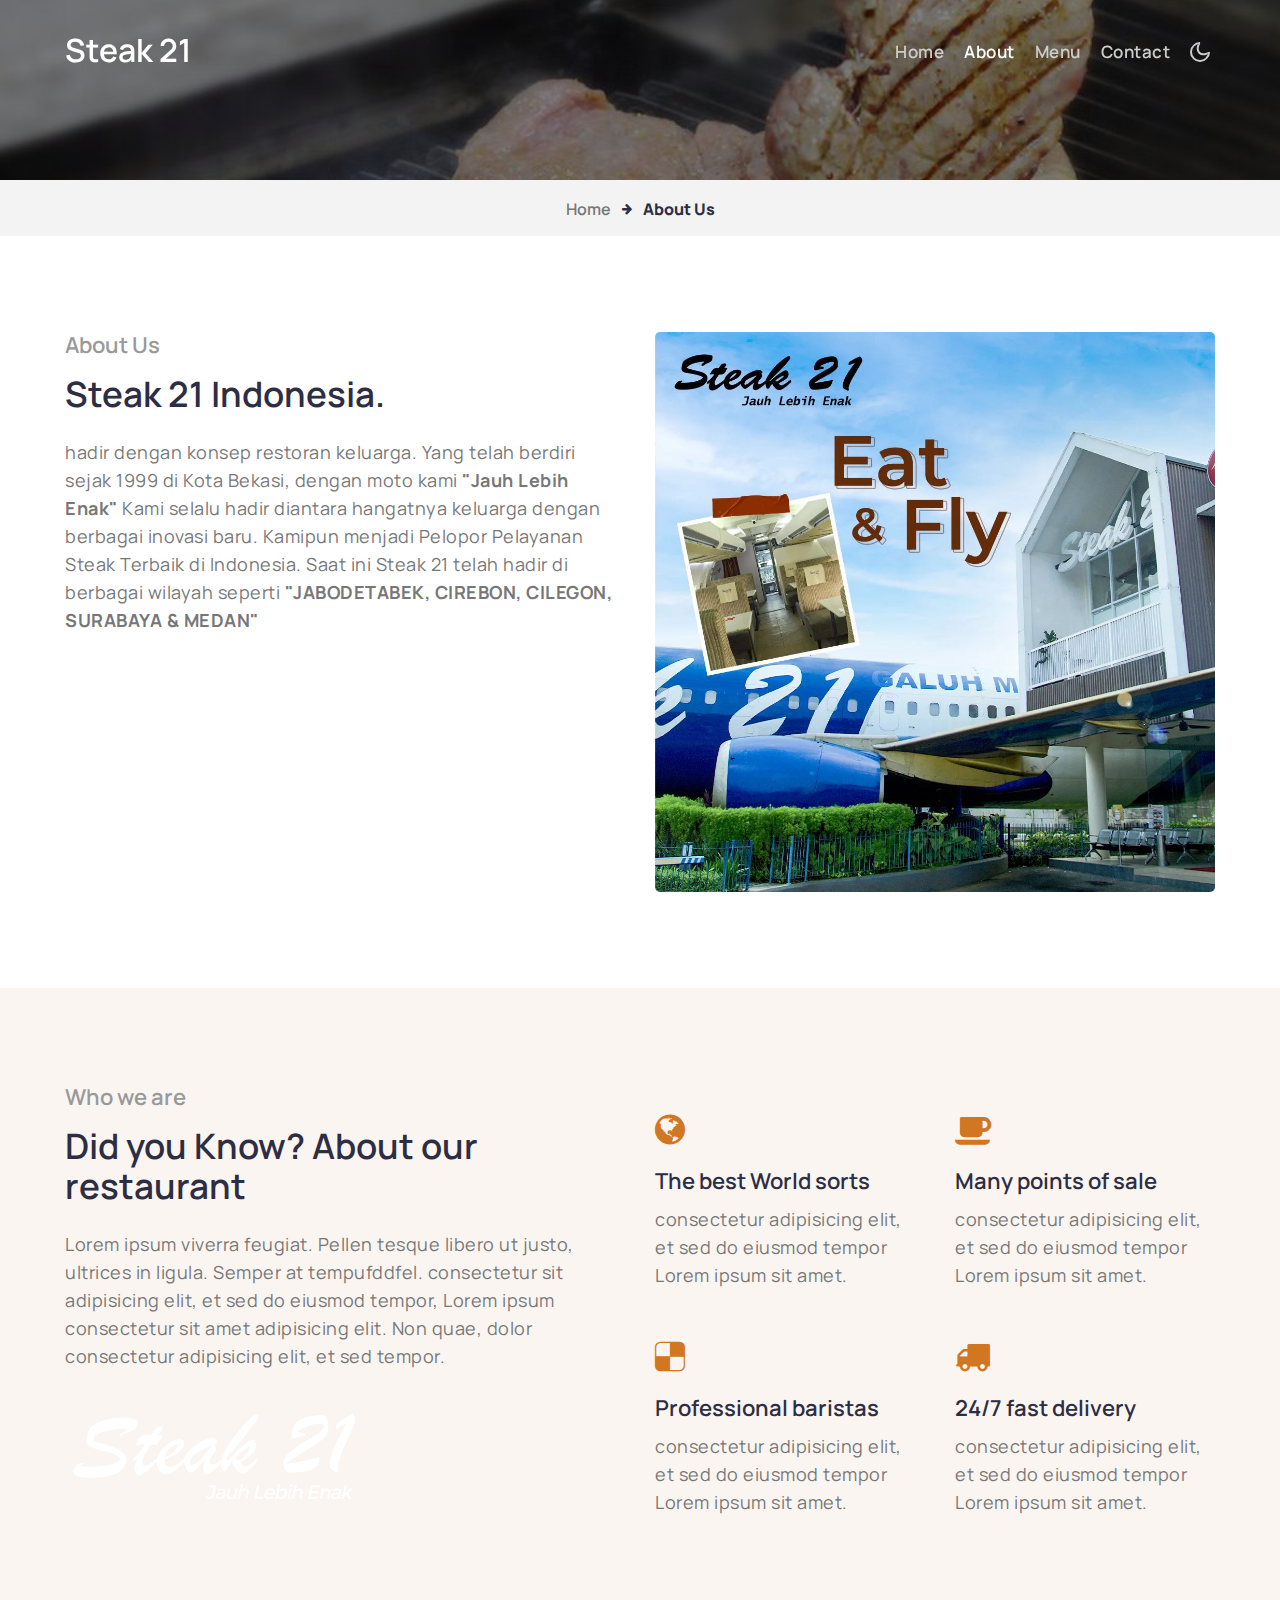
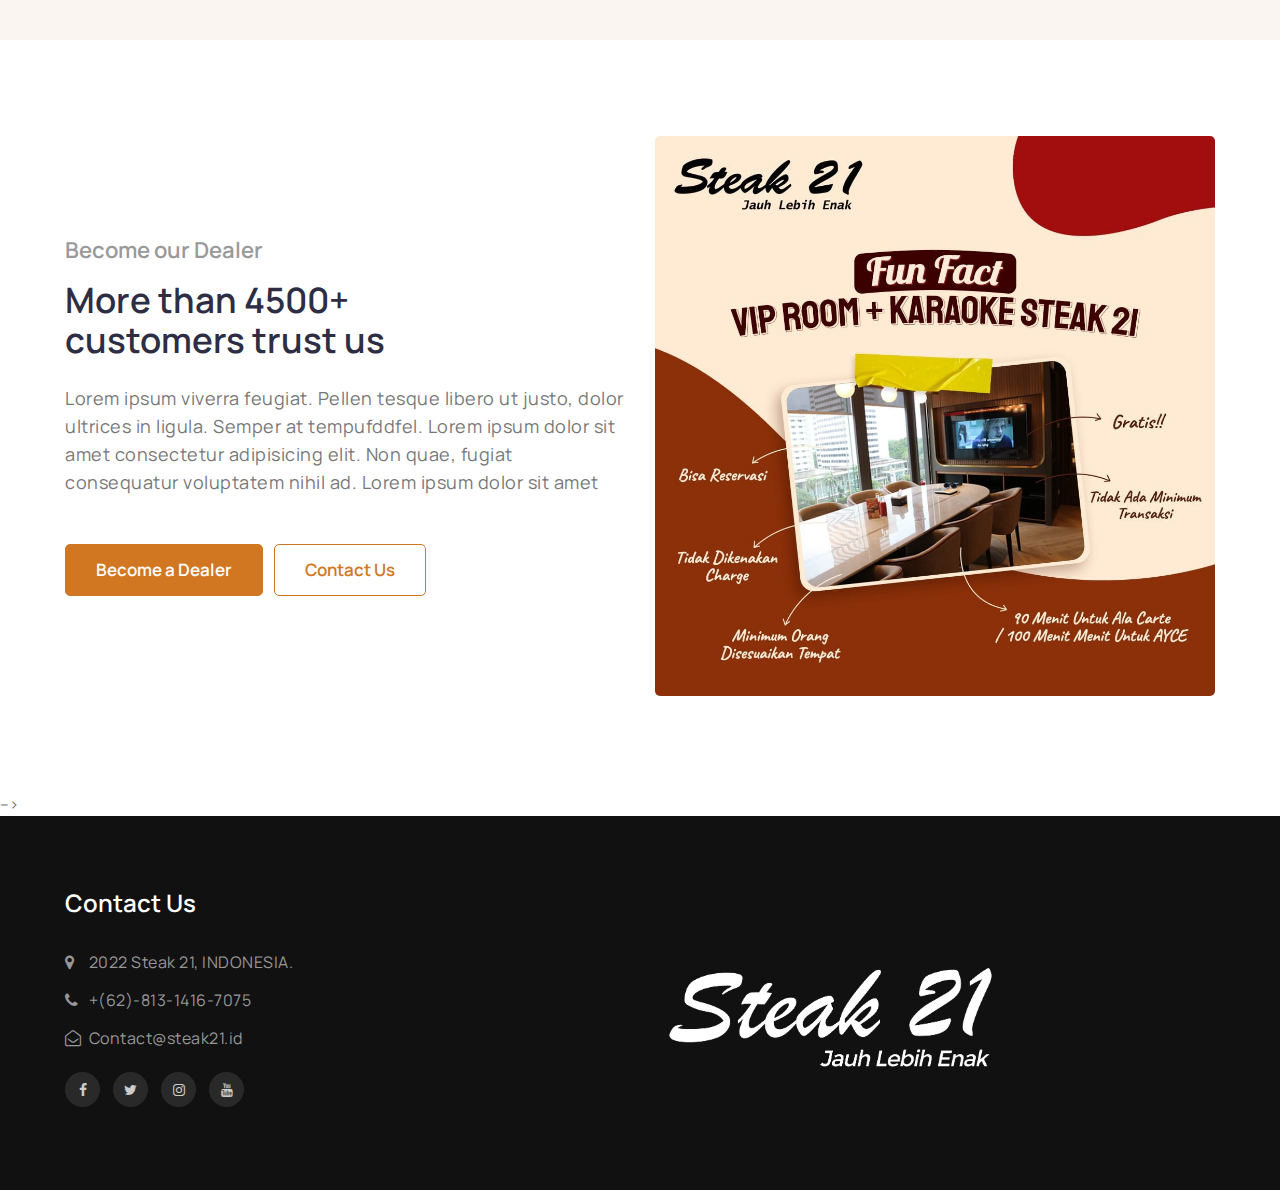
==== commit 370d65a0: "edit menu sama home" ====
--- a/about.html
+++ b/about.html
@@ -159,8 +159,8 @@
             </div>
         </div>
     </section>
-    <section class="w3l-testimonials py-5" id="testimonials">
-        <!-- main-slider -->
+    <!-- main-slider -->
+    <!-- <section class="w3l-testimonials py-5" id="testimonials">
         <div class="container py-lg-5 py-md-4 mb-md-0 mb-md-5 mb-4">
             <div class="heading text-center mx-auto">
                 <h5 class="title-small text-center mb-2">Great words about Coffee</h5>
@@ -218,7 +218,7 @@
             </div>
         </div>
         <!-- /main-slider -->
-    </section>
+    </section> -->
     <!-- team -->
     <!-- <section class="w3l-team py-5" id="team">
         <div class="container py-lg-4 py-sm-3">
--- a/assets/css/style-starter.css
+++ b/assets/css/style-starter.css
@@ -15477,7 +15477,8 @@
 .w3l-menublock #tab1:checked~#content1,
 .w3l-menublock #tab2:checked~#content2,
 .w3l-menublock #tab3:checked~#content3,
-.w3l-menublock #tab4:checked~#content4 {
+.w3l-menublock #tab4:checked~#content4,
+.w3l-menublock #tab5:checked~#content5 {
     display: block;
 }
 
@@ -15494,7 +15495,7 @@
     margin: 35px 0;
     font-size: 18px;
     display: grid;
-    grid-template-columns: 400px 1fr;
+    grid-template-columns: 80px 1fr;
     grid-gap: 10px;
 }
 
@@ -15513,7 +15514,7 @@
     margin-top: 10px;
 }
 
-@media (max-width: 680px) {
+@media (max-width: 480px) {
     .w3l-menublock label.tabtle {
         margin: 0 5px;
         padding: 6px 15px;
@@ -15528,16 +15529,16 @@
         font-size: 1.1em;
     }
     .menu-item {
-        grid-template-columns: 500px 1fr;
-    }
-}
-
-@media (max-width: 615px) {
+        grid-template-columns: 70px 1fr;
+    }
+}
+
+@media (max-width: 415px) {
     .w3l-menublock label.tabtle {
         margin: 5px 5px;
     }
     .menu-item {
-        grid-template-columns: 350px 1fr;
+        grid-template-columns: 60px 1fr;
     }
     .menu-item-name h6 {
         font-size: 18px;
